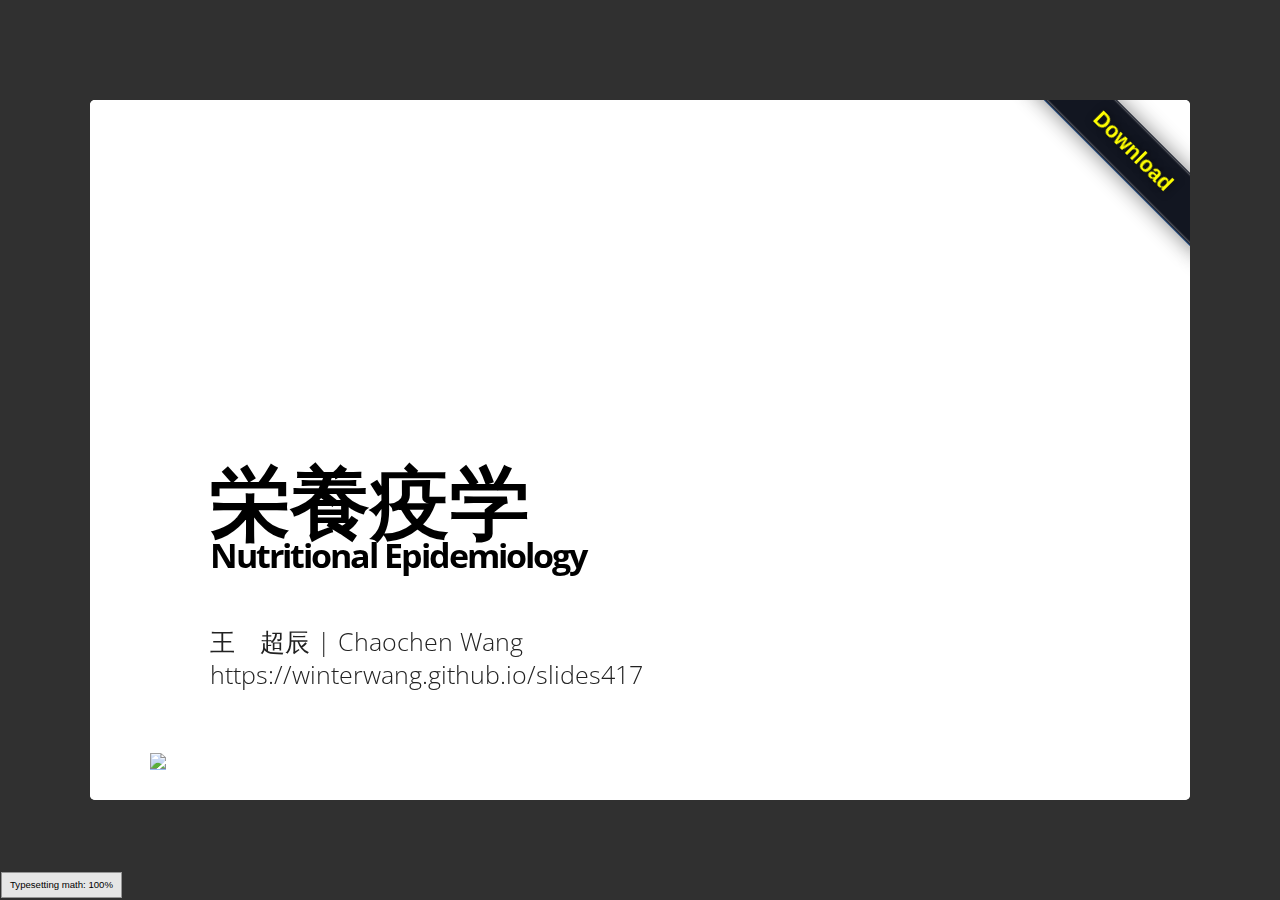
==== index.html @ df680130 "publishing deck" ====
<!DOCTYPE html>
<html>
<head>
  <title>栄養疫学</title>
  <meta charset="utf-8">
  <meta name="description" content="栄養疫学">
  <meta name="author" content="王　超辰 | Chaochen Wang">
  <meta name="generator" content="slidify" />
  <meta name="apple-mobile-web-app-capable" content="yes">
  <meta http-equiv="X-UA-Compatible" content="chrome=1">
  <link rel="stylesheet" href="libraries/frameworks/io2012/css/default.css" media="all" >
  <link rel="stylesheet" href="libraries/frameworks/io2012/css/phone.css" 
    media="only screen and (max-device-width: 480px)" >
  <link rel="stylesheet" href="libraries/frameworks/io2012/css/slidify.css" >
  <link rel="stylesheet" href="libraries/highlighters/highlight.js/css/solarized_light.css" />
  <base target="_blank"> <!-- This amazingness opens all links in a new tab. -->  <link rel=stylesheet href="libraries/widgets/quiz/css/demo.css"></link>
<link rel=stylesheet href="libraries/widgets/bootstrap/css/bootstrap.css"></link>
<link rel=stylesheet href="libraries/widgets/interactive/css/aceeditor.css"></link>
<link rel=stylesheet href="./assets/css/ribbons.css"></link>
<link rel=stylesheet href="./assets/css/style.css"></link>

  
  <!-- Grab CDN jQuery, fall back to local if offline -->
  <script src="http://ajax.aspnetcdn.com/ajax/jQuery/jquery-1.7.min.js"></script>
  <script>window.jQuery || document.write('<script src="libraries/widgets/quiz/js/jquery.js"><\/script>')</script> 
  <script data-main="libraries/frameworks/io2012/js/slides" 
    src="libraries/frameworks/io2012/js/require-1.0.8.min.js">
  </script>
  
  

</head>
<body style="opacity: 0">
  <slides class="layout-widescreen">
    
    <!-- LOGO SLIDE -->
        <slide class="title-slide segue nobackground">
  <hgroup class="auto-fadein">
    <h1>栄養疫学</h1>
    <h2>Nutritional Epidemiology</h2>
    <p>王　超辰 | Chaochen Wang<br/>https://winterwang.github.io/slides417</p>
  </hgroup>
    <a href="https://github.com/winterwang/slides417/zipball/gh-pages" class="example">
     Download
    </a>
  <article></article>  
  <footer class = 'license'>
    <a href='http://creativecommons.org/licenses/by-nc-sa/3.0/'>
    <img width = '80px' src = 'http://mirrors.creativecommons.org/presskit/buttons/88x31/png/by-nc-sa.png'>
    </a>
  </footer>
</slide>
    

    <!-- SLIDES -->
    <slide class="" id="slide-1" style="background:;">
  <hgroup>
    <h2>7割の医師が栄養学の重要性を実感</h2>
  </hgroup>
  <article data-timings="">
    <h3>- <a href="http://news.mynavi.jp/news/2012/05/22/069/">医学部の栄養学講義についての調査</a></h3>

<div class="centered">
<IMG SRC="img/lecture.jpg" style = "width:810px;height:350px">
</div>

<ul>
<li>「生活習慣病の増加に伴い，必要性が高まっている」</li>
<li>「食事療法を指導する上では必須」</li>
<li>「患者さんから食事関係の質問が多い」というものがあった．</li>
</ul>

  </article>
  <!-- Presenter Notes -->
</slide>

<slide class="" id="slide-2" style="background:;">
  <hgroup>
    <h2>栄養学を知る</h2>
  </hgroup>
  <article data-timings="">
    <blockquote>
<p>食は生命なり
<br>「食事を通して栄養学を日々の暮らしに根付かせることが，人々の健康な生活につながる」</p>
</blockquote>

<div style='float:left;width:48%;' class='centered'>
  <h3>病気と食事・栄養素</h3>

<ul>
<li>欠乏症</li>
<li>生活習慣病
<br><br><br>
<IMG SRC="gif/eating1.gif" style = "width:300px;height:200px"></li>
</ul>

</div>
<div style='float:right;width:48%;'>
  <h3>食事調査と栄養疫学入門</h3>

<ul>
<li>国民健康・栄養調査</li>
<li>日本人の食事摂取基準
<br><br><br>
<IMG SRC="gif/eating2.gif" style = "width:300px;height:200px"></li>
</ul>

</div>
  </article>
  <!-- Presenter Notes -->
</slide>

<slide class="" id="slide-3" style="background:;">
  <hgroup>
    <h2>栄養素欠乏症</h2>
  </hgroup>
  <article data-timings="">
    
<div class="quiz quiz-single well ">
  <p><strong>国試105G8</strong> 栄養素とその欠乏によって起こる病態との組み合わせで正しいのはどれか．</p>

<ol>
<li>マグネシウム --- 味覚障害</li>
<li>ビタミンA --- ペラグラ</li>
<li><em>ビタミンC --- 出血傾向</em></li>
<li>カルシウム --- 貧血</li>
<li>亜鉛 --- 夜盲</li>
</ol>

  <button class="quiz-submit btn btn-primary">Submit</button>
  <button class="quiz-toggle-hint btn btn-info">Show Hint</button>
  <button class="quiz-show-answer btn btn-success">Show Answer</button>
  <button class="quiz-clear btn btn-danger">Clear</button>
  
  <div class="quiz-explanation">
  <ol>
<li>味覚障害は亜鉛欠乏によって起こる．</li>
<li>ペラグラはナイアシン欠乏によって起こる．</li>
<li>ビタミン C はコラーゲンと血管壁の結合組織を作るのに関与する．したがって，その欠乏により壊血病，すなわち血管壁の脆弱化が見られやすくなる．</li>
<li>貧血は，鉄（小球性低色素性貧血）や ビタミンB$_{12}$欠乏症（巨赤芽球性貧血）によって起こる．</li>
<li>夜盲症はビタミン A 欠乏によって起こる．</li>
</ol>

</div>
</div>
  </article>
  <!-- Presenter Notes -->
</slide>

<slide class="" id="custbg1" style="background:;">
  <article data-timings="">
    <style>
#custbg1 {
  background-image:url(img/hungry.png);
  background-repeat: no-repeat;
  background-position: center center;
  background-size: cover;
}
</style>

<div class="centered">
<font color="white">飢餓による栄養失調症</font>
</div>

  </article>
  <!-- Presenter Notes -->
</slide>

<slide class="" id="custbg2" style="background:;">
  <article data-timings="">
    <style>
#custbg2 {
  background-image:url(img/anemia.jpg);
  background-repeat: no-repeat;
  background-position: center center;
  background-size: cover;
}
</style>

  </article>
  <!-- Presenter Notes -->
</slide>

<slide class="" id="slide-6" style="background:;">
  <hgroup>
    <h2>くる病</h2>
  </hgroup>
  <article data-timings="">
    <div class="centered">
<IMG SRC="img/rickets.jpg">
</div>

  </article>
  <!-- Presenter Notes -->
</slide>

<slide class="" id="slide-7" style="background:;">
  <hgroup>
    <h2><a href="https://ja.wikipedia.org/wiki/%E3%82%B8%E3%82%A7%E3%83%BC%E3%83%A0%E3%82%BA%E3%83%BB%E3%83%AA%E3%83%B3%E3%83%89">ジェイムズ・リンド(James Lind, 1716-1794)</a></h2>
  </hgroup>
  <article data-timings="">
    
<div style='float:left;width:48%;' class='centered'>
  <p><img src="https://upload.wikimedia.org/wikipedia/commons/d/d4/James_Lind_by_Chalmers.jpg" alt=""></p>

</div>
<div style='float:right;width:48%;'>
  <p><br><br></p>

<ul class = "build incremental">
<li><strong>世界初の症例対象研究</strong>
<br><br></li>
<li><img src="gif/ship.gif" alt=""></li>
</ul>

</div>
  </article>
  <!-- Presenter Notes -->
</slide>

<slide class="" id="slide-8" style="background:;">
  <article data-timings="">
    <p><br></p>

<blockquote>
<p>歯肉は 歯根のあたりまで腐り，頬は硬く腫れ上がって，ぐらつく歯は今にも抜けそうになる．...... 息は臭く，足には力が入らず，体のいたるところが疼き，青や赤のあざができる．</p>
</blockquote>

<div style='float:left;width:48%;' class='centered'>
  <p><br>
<img src="img/kaiketsu.jpg" alt=""></p>

</div>
<div style='float:right;width:48%;'>
  <p><br><br><br>
<img src="img/kaiketsu1.jpg" alt=""></p>

</div>
  </article>
  <!-- Presenter Notes -->
</slide>

<slide class="" id="slide-9" style="background:;">
  <hgroup>
    <h2>リンドの実験</h2>
  </hgroup>
  <article data-timings="">
    <p><br></p>

<div class="centered">
<IMG SRC="img/lindexp.png" style = "width:800px;height:450px">
</div>

  </article>
  <!-- Presenter Notes -->
</slide>

<slide class="" id="custbg4" style="background:;">
  <article data-timings="">
    <style>
#custbg4 {
  background-image:url(img/jameslind.jpg);
  background-repeat: no-repeat;
  background-position: center center;
  background-size: cover;
}
</style>

<p><br><br><br><br><br><br><br><br>
<br><br>
<strong>
<font size="6" color="white">環境と食事という変数を変えてみただけ<br>人数はわずかだが，結果は明白<br>リンドは，ビタミン C の存在すら知らなかった<br>医療においては，治療の有効性を示すことが最優先</font>
</strong></p>

  </article>
  <!-- Presenter Notes -->
</slide>

<slide class="" id="slide-11" style="background:;">
  <hgroup>
    <h2>イギリス水兵のあだ名：<a href="http://eigo-kobako.blog.so-net.ne.jp/2013-05-27">limey</a><br>ライム果汁を飲んでいたから</h2>
  </hgroup>
  <article data-timings="">
    
<div style='float:left;width:48%;' class='centered'>
  <h3>当時の医師が提案した治療法</h3>

<ul>
<li>瀉血</li>
<li>水銀剤</li>
<li>塩水</li>
<li>酢</li>
<li>硫酸</li>
<li>塩酸</li>
<li>モーゼル・ワイン　</li>
<li>重労働　　などなど</li>
</ul>

</div>
<div style='float:right;width:48%;'>
  <p><br><br><br>
<img src="gif/lemon.gif" alt=""></p>

</div>
  </article>
  <!-- Presenter Notes -->
</slide>

<slide class="" id="slide-12" style="background:;">
  <hgroup>
    <h2>高木兼寛(1849-1920)の貢献</h2>
  </hgroup>
  <article data-timings="">
    
<div style='float:left;width:48%;' class='centered'>
  <p><br>
<img src="img/takaki.png" alt=""></p>

</div>
<div style='float:right;width:48%;'>
  <h3><a href="http://kumadai-publich.com/topics/post_10.html">高木兼寛の「勘」</a></h3>

<ul>
<li>19世紀は「菌」の世紀だが，「白米」に注目</li>
<li>貧困層に少なく，富裕層に多い</li>
<li>刑務所の服役囚では極めで少ない</li>
<li>「食べ物の中にの窒素と炭素のアンバランス」ではないか</li>
<li>大麦，大豆，牛肉を多くする食事を海軍に推奨した</li>
</ul>

<p><img src="gif/sherlock.gif" alt=""></p>

</div>
  </article>
  <!-- Presenter Notes -->
</slide>

<slide class="" id="slide-13" style="background:;">
  <article data-timings="">
    <p><br></p>

<blockquote>
<p>食欲不振があり，他に全身がだるく，とくに下半身に倦怠感が生まれる．足のしびれやむくみ，動悸，息切れ，感覚が麻痺するなどの症状があらわれます．さらに進行すると手足に力が入らず寝たきりとなり，そのまま放置すると心不全を起こして死に至ることもある．
膝の下を叩いても足が跳ね上がらない．</p>
</blockquote>

<p><br></p>

<div class="centered">
<IMG SRC="img/jiaoqib1.jpg" style = "width:170px;height:230px"><IMG SRC="img/jiaoqijiancha.jpg" style = "width:300px;height:270px"><IMG SRC="img/jiaoqib2.jpg" style = "width:300px;height:270px">
</div>

  </article>
  <!-- Presenter Notes -->
</slide>

<slide class="" id="custbg3" style="background:;">
  <article data-timings="">
    <style>
#custbg3 {
  background-image:url(img/takaki_image.gif);
  background-repeat: no-repeat;
  background-position: center center;
  background-size: cover;
}
</style>

  </article>
  <!-- Presenter Notes -->
</slide>

<slide class="" id="slide-15" style="background:;">
  <article data-timings="">
    <p>高木兼寛は脚気を撲滅したが，真の原因 ビタミンB$_1$の存在すら知らなかった．
  <br>
<div class="centered">
<IMG SRC="img/takakilancet.png" style = "width:810px;height:350px">
</div>  <br></p>

<blockquote>
<p>南極大陸に世界の著名な栄養学者の名前を冠した7つの岬がある．一つは，高木岬である．
高木の業績を世界は認めている．</p>
</blockquote>

  </article>
  <!-- Presenter Notes -->
</slide>

<slide class="" id="slide-16" style="background:;">
  <hgroup>
    <h2>生活習慣病</h2>
  </hgroup>
  <article data-timings="">
    
<div class='row-fluid'>
  <div class='span6'>
    <div class="centered">
<IMG SRC="gif/evolutionofman.gif" style = "width:400px;height:400px">
</div>

  </div>
  <div class='span6'>
    <div class="quiz quiz-single well new">
      <p><strong>国試100G63:</strong> 三大栄養素の過剰摂取が関係するのはどれか．</p>

<ol>
<li><em>脂質異常症</em></li>
<li>Ⅰ型糖尿病</li>
<li>巨赤芽球性貧血</li>
<li>高カルシウム血症</li>
<li>甲状腺機能亢進症</li>
</ol>

      <button class="quiz-submit btn btn-primary">Submit</button>
      <button class="quiz-toggle-hint btn btn-info">Show Hint</button>
      <button class="quiz-show-answer btn btn-success">Show Answer</button>
      <button class="quiz-clear btn btn-danger">Clear</button>
      
      <div class="quiz-hint">
  <p>三大栄養素は，蛋白質，脂質，炭水化物（糖）であり，主栄養素(macronutrient)とも呼ばれる．</p>

</div>
<div class="quiz-explanation">
  <ol>
<li>◯ 特に飽和脂肪酸，コレステロールの過剰摂取は脂質異常症の原因と言われる．</li>
<li>✗ Ⅱ型糖尿病は，エネルギーや脂質の過剰摂取などがあるが，Ⅰ型糖尿病は自己免疫性と考えられている．</li>
<li>✗ 主な原因はビタミンB$_{12}$や葉酸の欠乏である．</li>
<li>✗ 副甲状腺機能亢進症，悪性腫瘍に伴うもの，サルコイドーシスなどの他に，栄養関連ではビタミンD過剰症が原因となる．</li>
<li>✗ ヨード欠乏は甲状腺機能低下の原因となる．また，ヨードが欠乏している地域において，急にヨードが行き渡るようになると甲状腺機能亢進症が多発することが知られている．</li>
</ol>

</div>
    </div>
  </div>
</div>
  </article>
  <!-- Presenter Notes -->
</slide>

<slide class="" id="slide-17" style="background:;">
  <article data-timings="">
    <div class="centered">
<IMG SRC="img/framinham.png" style = "width:700px;height:700px">
</div>

  </article>
  <!-- Presenter Notes -->
</slide>

<slide class="" id="slide-18" style="background:;">
  <hgroup>
    <h3>40歳男子を18年間経過観察しての心臓病のリスク</h3>
  </hgroup>
  <article data-timings="">
    <div class="centered">
<IMG SRC="img/framinham1.png" style = "width:800px;height:580px">
</div>

  </article>
  <!-- Presenter Notes -->
</slide>

<slide class="" id="slide-19" style="background:;">
  <hgroup>
    <h2>An apple a day keeps the doctor away.</h2>
  </hgroup>
  <article data-timings="">
    
<div style='float:left;width:48%;' class='centered'>
  <p><br></p>

<ul class = "build incremental">
<li><img src="gif/appledoctor1.gif" alt=""></li>
<li>1日1個のリンゴは医者を遠ざける．</li>
</ul>

</div>
<div style='float:right;width:48%;'>
  <p><br></p>

<ul class = "build incremental">
<li><img src="gif/appledoctor2.gif" alt=""></li>
<li>アップル製品を一日中遊んでる人は一生医者になれない．</li>
<li><img src="gif/playingiphoneallday.gif" alt=""></li>
</ul>

</div>
  </article>
  <!-- Presenter Notes -->
</slide>

<slide class="" id="custbg5" style="background:;">
  <article data-timings="">
    <style>
#custbg5 {
  background-image:url(img/appledeath.png);
  background-repeat: no-repeat;
  background-position: center center;
  background-size: cover;
}
</style>

  </article>
  <!-- Presenter Notes -->
</slide>

<slide class="" id="slide-21" style="background:;">
  <hgroup>
    <h3>果物摂取量と循環器疾患死亡・総死亡</h3>
  </hgroup>
  <article data-timings="">
    <p><font size="1" color="grey">Aune, D. et al. Int J Epidemiol (2017).</font></p>

<div style='float:left;width:48%;' class='centered'>
  <p><img src="img/fruitsCVD.png" alt=""></p>

</div>
<div style='float:right;width:48%;'>
  <p><img src="img/fruitsallcause.png" alt=""></p>

</div>
  </article>
  <!-- Presenter Notes -->
</slide>

<slide class="" id="slide-22" style="background:;">
  <hgroup>
    <h3><a href="https://www.google.co.jp/url?sa=t&amp;rct=j&amp;q=&amp;esrc=s&amp;source=web&amp;cd=3&amp;ved=0ahUKEwjai5T175vTAhUCwrwKHRWhA30QFggsMAI&amp;url=http%3A%2F%2Fwww.wcrf.org%2Fsites%2Fdefault%2Ffiles%2FSER-SUMMARY-%2528Japanese%2529.pdf&amp;usg=AFQjCNFpuC6MMlivkMjAIkEdANjcDnw6CA&amp;sig2=ZUKE3DcUhOCOBp5CDElmug&amp;bvm=bv.152180690,d.dGc&amp;cad=rja">主要部位のがんと食物・栄養素との関連</a></h3>
  </hgroup>
  <article data-timings="">
    <table><thead>
<tr>
<th>関連の強さ</th>
<th>リスクを下げるもの</th>
<th>リスクを上げるもの</th>
</tr>
</thead><tbody>
<tr>
<td>確実<br>(convincing)</td>
<td>身体活動（結腸）</td>
<td>過体重と肥満（食道，結腸，直腸，乳房（閉経後），子宮，腎臓）;飲酒（口腔，咽頭，喉頭，食道，肝臓，乳房）;アフラトキシン（肝臓）;中国式塩蔵魚（鼻咽頭）</td>
</tr>
<tr>
<td>可能性大<br>(Probable)</td>
<td>野菜・果物（口腔，食道，胃，結腸，直腸）;身体活動（乳房）</td>
<td>貯蔵肉（結腸，直腸）;塩蔵品および食塩（胃）;熱い 飲食物（口腔， 咽頭，食道）</td>
</tr>
<tr>
<td>可能性あり/データ不十分<br>(Possible/Insufficient)</td>
<td>食物繊維 大豆 魚 \(\omega\)-3 系脂肪酸，カロテノイド，ビタミンB2，B6，葉酸，B12，C，D，Eカルシウム，亜鉛，セレン，非栄養性植物機能成分（例：アリウム化合物，フラボノイド，イソフラボン，リグナン）</td>
<td>動物性脂肪，ヘテロサイクリックアミン，多環芳香族炭化水素，ニトロソ化合物</td>
</tr>
</tbody></table>

  </article>
  <!-- Presenter Notes -->
</slide>

<slide class="" id="slide-23" style="background:;">
  <hgroup>
    <h2>食事調査(dietary assessment)</h2>
  </hgroup>
  <article data-timings="">
    
<div style='float:left;width:48%;' class='centered'>
  <ul class = "build incremental">
<li>食べているものは日々変わっている．その内容や量は毎日少しずつ違っている．</li>
<li>季節によって食べ物も変わる．</li>
</ul>

<p><br><br>
<img src="img/fatvariation.png" alt=""></p>

</div>
<div style='float:right;width:48%;'>
  <p><div class="centered">
<IMG SRC="img/dailyvariation.png" style = "width:320px;height:560px">
</div></p>

</div>
  </article>
  <!-- Presenter Notes -->
</slide>

<slide class="" id="slide-24" style="background:;">
  <hgroup>
    <h2>食事調査の種類：</h2>
  </hgroup>
  <article data-timings="">
    <p><br><br></p>

<table><thead>
<tr>
<th align="left">調査法</th>
<th align="left">　メリット</th>
<th align="left">デメリット</th>
</tr>
</thead><tbody>
<tr>
<td align="left">陰膳法<br>(duplicate method)</td>
<td align="left">・記憶に依存しない　<br> ・食品成分表の精度に依存しない</td>
<td align="left">・負担が大きい <br>・食事が通常と異なる<br>・手間と費用がかかる</td>
</tr>
<tr>
<td align="left"></td>
<td align="left"></td>
<td align="left"></td>
</tr>
<tr>
<td align="left">食事記録法<br>(diet record)</td>
<td align="left">・記憶に依存しない</td>
<td align="left">・負担が大きい<br>・食事が通常と異なる</td>
</tr>
<tr>
<td align="left"></td>
<td align="left"></td>
<td align="left"></td>
</tr>
<tr>
<td align="left">24時間食事思い出し法<br>(diet recall)</td>
<td align="left">・負担が小さい</td>
<td align="left">・記憶に依存する</td>
</tr>
<tr>
<td align="left"></td>
<td align="left"></td>
<td align="left"></td>
</tr>
<tr>
<td align="left">食物摂取頻度調査法<br>(food frequency method)</td>
<td align="left">・簡単<br>・時間と労力が少ない</td>
<td align="left">・結果は限られる</td>
</tr>
</tbody></table>

  </article>
  <!-- Presenter Notes -->
</slide>

<slide class="" id="slide-25" style="background:;">
  <hgroup>
    <h2>国民健康・栄養調査</h2>
  </hgroup>
  <article data-timings="">
    
<div style='float:left;width:48%;' class='centered'>
  <ul class = "build incremental">
<li><strong>健康増進法</strong>に基づき（平成15年から, 2003年）．</li>
<li>目的：国民の<strong>身体状況，栄養素摂取量，生活習慣</strong>を明らかにする．</li>
<li><strong>毎年</strong>，全国から約5千世帯とその世帯員約1万5千人を対象に実施されている．</li>
</ul>

<p><br></p>

<ul class = "build incremental">
<li><div class="centered">
<IMG SRC="gif/writing.gif" style = "width:250px;height:150px">
</div></li>
</ul>

</div>
<div style='float:right;width:48%;'>
  <ul class = "build incremental">
<li>身体状況調査票:  身長や体重（満１歳以上）; 腹囲（満６歳以上）; 血圧（満15歳以上）; 血液検査（満20歳以上）; １日の運動量（満15歳以上）※歩行数; 問診</li>
<li>栄養摂取状況調査票（満１歳以上）

<ul>
<li>世帯の食事摂取量を<strong>秤量法</strong>を用いて調査し</li>
<li><strong>案分比例「あんぶんひりつ」法</strong>にて個人あたりの摂取量を算出します．</li>
</ul></li>
</ul>

</div>
  </article>
  <!-- Presenter Notes -->
</slide>

<slide class="" id="custbg6" style="background:;">
  <article data-timings="">
    <style>
#custbg6 {
  background-image:url(img/FFQ1.png);
  background-repeat: no-repeat;
  background-position: center center;
  background-size: cover;
}
</style>

  </article>
  <!-- Presenter Notes -->
</slide>

<slide class="" id="custbg7" style="background:;">
  <article data-timings="">
    <style>
#custbg7 {
  background-image:url(img/FFQ2.png);
  background-repeat: no-repeat;
  background-position: center center;
  background-size: cover;
}
</style>

  </article>
  <!-- Presenter Notes -->
</slide>

<slide class="" id="slide-28" style="background:;">
  <hgroup>
    <h2>食物摂取頻度調査票(例)</h2>
  </hgroup>
  <article data-timings="">
    
<div style='float:left;width:48%;' class='centered'>
  <p><br><br>
<img src="img/ffq.png" alt=""></p>

</div>
<div style='float:right;width:48%;'>
  <p><img src="img/ffqmark.gif" alt=""></p>

</div>
  </article>
  <!-- Presenter Notes -->
</slide>

<slide class="" id="slide-29" style="background:;">
  <hgroup>
    <h2><a href="http://www.mhlw.go.jp/stf/houdou/0000142359.html">平成27年調査の結果の概要</a></h2>
  </hgroup>
  <article data-timings="">
    <ul>
<li>若い世代ほど栄養バランスに課題

<ul>
<li>主食・主菜・副菜を組み合わせた食事は，若い世代ほど食べられていない傾向にあり，外食や中食の利用割合が高い．（５頁，７頁）</li>
<li>20～30歳代の女性では，たんぱく質，カルシウム，食物繊維及びカリウムなどの摂取量が，60歳以上に比べて少ない傾向．（39頁，41-43頁）</li>
</ul></li>
<li>受動喫煙の機会は「飲食店」が最も高く４割超

<ul>
<li>受動喫煙の機会を有する者の割合について場所別にみると，「飲食店」では41.4％と最も高く，次いで「遊技場」では33.4％，「職場」では30.9％．（15頁）</li>
</ul></li>
<li>1日の平均睡眠時間が６時間未満の割合が増加

<ul>
<li>1日の平均睡眠時間が６時間未満の割合は，ここ数年で増加傾向にあり，睡眠の妨げになっていることは，男性では「仕事」，女性では「育児」「家事」（27頁，13頁）</li>
</ul></li>
</ul>

  </article>
  <!-- Presenter Notes -->
</slide>

<slide class="" id="slide-30" style="background:;">
  <article data-timings="">
    <p><br></p>

<div class="centered">
<IMG SRC="img/balance.png" style = "width:880px;height:500px">
</div>

  </article>
  <!-- Presenter Notes -->
</slide>

<slide class="" id="slide-31" style="background:;">
  <article data-timings="">
    <p><br></p>

<div class="centered">
<IMG SRC="img/gaisyoku.png" style = "width:880px;height:500px">
</div>

  </article>
  <!-- Presenter Notes -->
</slide>

<slide class="" id="slide-32" style="background:;">
  <article data-timings="">
    <div class="centered">
<IMG SRC="img/calcium.png" style = "width:700px;height:630px">
</div>

  </article>
  <!-- Presenter Notes -->
</slide>

<slide class="" id="slide-33" style="background:;">
  <article data-timings="">
    <div class="centered">
<IMG SRC="img/fiber.png" style = "width:700px;height:630px">
</div>

  </article>
  <!-- Presenter Notes -->
</slide>

<slide class="" id="slide-34" style="background:;">
  <article data-timings="">
    <div class="centered">
<IMG SRC="img/K.png" style = "width:700px;height:630px">
</div>

  </article>
  <!-- Presenter Notes -->
</slide>

<slide class="" id="slide-35" style="background:;">
  <article data-timings="">
    <p><br></p>

<div class="centered">
<IMG SRC="img/passivesm.png" style = "width:880px;height:500px">
</div>

  </article>
  <!-- Presenter Notes -->
</slide>

<slide class="" id="slide-36" style="background:;">
  <article data-timings="">
    <p><br></p>

<div class="centered">
<IMG SRC="img/slp.png" style = "width:880px;height:500px">
</div>

  </article>
  <!-- Presenter Notes -->
</slide>

<slide class="" id="slide-37" style="background:;">
  <article data-timings="">
    
<div class="quiz quiz-single well ">
  <p><strong>国試108E7:</strong> 食事バランスガイドのイラストを次に示す．説明として，<strong>適切</strong>なのはどれか？</p>

<div class="centered">
<IMG SRC="img/syokujibalance.jpg" style = "width:600px;height:300px">
</div>

<ol>
<li>「糖尿病患者の献立がわかります」</li>
<li>「食材を無駄にしないために使います」</li>
<li>「検査のための食事の選択に利用します」</li>
<li>「日常の活動に見合った運動がわかります」</li>
<li><em>「何をどれだけ食べたらよいか示しています」</em></li>
</ol>

  <button class="quiz-submit btn btn-primary">Submit</button>
  <button class="quiz-toggle-hint btn btn-info">Show Hint</button>
  <button class="quiz-show-answer btn btn-success">Show Answer</button>
  <button class="quiz-clear btn btn-danger">Clear</button>
  
  <div class="quiz-explanation">
  <ol>
<li>✗特定の疾患の患者に対する指導を目的としたものではない，糖尿病では，エネルギー管理が重要であることから，<a href="https://www.amazon.co.jp/%E7%B3%96%E5%B0%BF%E7%97%85%E9%A3%9F%E4%BA%8B%E7%99%82%E6%B3%95%E3%81%AE%E3%81%9F%E3%82%81%E3%81%AE%9%A3%9F%E5%93%81%E4%BA%A4%E6%8F%9B%E8%A1%A8-%E7%AC%AC7%E7%89%88-%E6%97%A5%E6%9C%AC%E7%B3%96%E5%B0%BF%E7%97%85%E5%AD%A6%E4%BC%9A/d/4830660465">「糖尿病食事療法のための食品交換」</a>などが用いられる．</li>
<li>✗食を環境問題という観点から考え，食品ロスを削減することも重要な課題であるが，食事バランスガイドは直接そのことを目的とはしていない．</li>
<li>✗医療現場いおける検査のための特別な食事を示したものではない．</li>
<li>✗コマの上の走る人は，身体活動によるエネルギー消費を概念的に示したものであるが，具体的にな身体活動や運動量を示したものではない.</li>
<li>◯5つの料理区分について，一日に摂る食事量の目安をイラストで示してる．「食事のバランスガイド」は，<strong>「何を」「どれだけ」食べたらよいかの目安</strong>を，料理のイラストとして示している．患者や検査といった特殊なケースを想定したものではなく，一般的な指導や教育のためのツールである．なお，体活動（運動を含む）については，<a href="http://www.mhlw.go.jp/stf/houdou/2r9852000002xple.html">「健康づくりのための身体活動指針(アクティブガイド」</a>で示されている．</li>
</ol>

</div>
</div>
  </article>
  <!-- Presenter Notes -->
</slide>

<slide class="" id="slide-38" style="background:;">
  <hgroup>
    <h2>総エネルギー摂取量(kcal/d) 1995-2015</h2>
  </hgroup>
  <article data-timings="">
    <div align="center">
<!DOCTYPE html PUBLIC "-//W3C//DTD XHTML 1.0 Strict//EN"
  "http://www.w3.org/TR/xhtml1/DTD/xhtml1-strict.dtd">
<html xmlns="http://www.w3.org/1999/xhtml">
<head>
<title>MotionChartID39c74feeb033</title>
<meta http-equiv="content-type" content="text/html;charset=utf-8" />
<style type="text/css">
body {
  color: #444444;
  font-family: Arial,Helvetica,sans-serif;
  font-size: 75%;
  }
  a {
  color: #4D87C7;
  text-decoration: none;
}
</style>
</head>
<body>
 <!-- MotionChart generated in R 3.3.3 by googleVis 0.6.2 package -->
<!-- Mon Apr 17 08:14:18 2017 -->


<!-- jsHeader -->
<script type="text/javascript">
 
// jsData 
function gvisDataMotionChartID39c74feeb033 () {
var data = new google.visualization.DataTable();
var datajson =
[
 [
"ALL",
1995,
2042
],
[
"Males",
1995,
2270
],
[
"Females",
1995,
1835
],
[
"ALL",
1996,
2002
],
[
"Males",
1996,
2203
],
[
"Females",
1996,
1821
],
[
"ALL",
1997,
2007
],
[
"Males",
1997,
2221
],
[
"Females",
1997,
1817
],
[
"ALL",
1998,
1979
],
[
"Males",
1998,
2185
],
[
"Females",
1998,
1791
],
[
"ALL",
1999,
1967
],
[
"Males",
1999,
2175
],
[
"Females",
1999,
1782
],
[
"ALL",
2000,
1948
],
[
"Males",
2000,
2152
],
[
"Females",
2000,
1764
],
[
"ALL",
2001,
1954
],
[
"Males",
2001,
2163
],
[
"Females",
2001,
1769
],
[
"ALL",
2002,
1930
],
[
"Males",
2002,
2141
],
[
"Females",
2002,
1745
],
[
"ALL",
2003,
1920
],
[
"Males",
2003,
2138
],
[
"Females",
2003,
1724
],
[
"ALL",
2004,
1902
],
[
"Males",
2004,
2105
],
[
"Females",
2004,
1721
],
[
"ALL",
2005,
1904
],
[
"Males",
2005,
2110
],
[
"Females",
2005,
1722
],
[
"ALL",
2006,
1891
],
[
"Males",
2006,
2095
],
[
"Females",
2006,
1709
],
[
"ALL",
2007,
1898
],
[
"Males",
2007,
2114
],
[
"Females",
2007,
1708
],
[
"ALL",
2008,
1867
],
[
"Males",
2008,
2077
],
[
"Females",
2008,
1682
],
[
"ALL",
2009,
1861
],
[
"Males",
2009,
2073
],
[
"Females",
2009,
1677
],
[
"ALL",
2010,
1849
],
[
"Males",
2010,
2058
],
[
"Females",
2010,
1663
],
[
"ALL",
2011,
1840
],
[
"Males",
2011,
2047
],
[
"Females",
2011,
1660
],
[
"ALL",
2012,
1874
],
[
"Males",
2012,
2089
],
[
"Females",
2012,
1683
],
[
"ALL",
2013,
1873
],
[
"Males",
2013,
2095
],
[
"Females",
2013,
1674
],
[
"ALL",
2014,
1863
],
[
"Males",
2014,
2094
],
[
"Females",
2014,
1658
],
[
"ALL",
2015,
1889
],
[
"Males",
2015,
2110
],
[
"Females",
2015,
1694
] 
];
data.addColumn('string','X1');
data.addColumn('number','Year');
data.addColumn('number','Energy');
data.addRows(datajson);
return(data);
}
 
// jsDrawChart
function drawChartMotionChartID39c74feeb033() {
var data = gvisDataMotionChartID39c74feeb033();
var options = {};
options["width"] = 600;
options["height"] = 500;
options["state"] = "";

    var chart = new google.visualization.MotionChart(
    document.getElementById('MotionChartID39c74feeb033')
    );
    chart.draw(data,options);
    

}
  
 
// jsDisplayChart
(function() {
var pkgs = window.__gvisPackages = window.__gvisPackages || [];
var callbacks = window.__gvisCallbacks = window.__gvisCallbacks || [];
var chartid = "motionchart";
  
// Manually see if chartid is in pkgs (not all browsers support Array.indexOf)
var i, newPackage = true;
for (i = 0; newPackage && i < pkgs.length; i++) {
if (pkgs[i] === chartid)
newPackage = false;
}
if (newPackage)
  pkgs.push(chartid);
  
// Add the drawChart function to the global list of callbacks
callbacks.push(drawChartMotionChartID39c74feeb033);
})();
function displayChartMotionChartID39c74feeb033() {
  var pkgs = window.__gvisPackages = window.__gvisPackages || [];
  var callbacks = window.__gvisCallbacks = window.__gvisCallbacks || [];
  window.clearTimeout(window.__gvisLoad);
  // The timeout is set to 100 because otherwise the container div we are
  // targeting might not be part of the document yet
  window.__gvisLoad = setTimeout(function() {
  var pkgCount = pkgs.length;
  google.load("visualization", "1", { packages:pkgs, callback: function() {
  if (pkgCount != pkgs.length) {
  // Race condition where another setTimeout call snuck in after us; if
  // that call added a package, we must not shift its callback
  return;
}
while (callbacks.length > 0)
callbacks.shift()();
} });
}, 100);
}
 
// jsFooter
</script>
 
<!-- jsChart -->  
<script type="text/javascript" src="https://www.google.com/jsapi?callback=displayChartMotionChartID39c74feeb033"></script>
 
<!-- divChart -->
  
<div id="MotionChartID39c74feeb033" 
  style="width: 600; height: 500;">
</div>

<p><div><span>Data: EI &#8226; Chart ID: <a href="Chart_MotionChartID39c74feeb033.html">MotionChartID39c74feeb033</a> &#8226; <a href="https://github.com/mages/googleVis">googleVis-0.6.2</a></span><br /> </p>

<!-- htmlFooter -->

<p><span> 
  R version 3.3.3 (2017-03-06) 
  &#8226; <a href="https://developers.google.com/terms/">Google Terms of Use</a> &#8226; <a href="https://google-developers.appspot.com/chart/interactive/docs/gallery/motionchart">Documentation and Data Policy</a>
</span></div>
</body>
</html>
</div></p>

  </article>
  <!-- Presenter Notes -->
</slide>

<slide class="" id="slide-39" style="background:;">
  <hgroup>
    <h2>蛋白質摂取量(g/d) 1995-2015</h2>
  </hgroup>
  <article data-timings="">
    <div align="center">
<!DOCTYPE html PUBLIC "-//W3C//DTD XHTML 1.0 Strict//EN"
  "http://www.w3.org/TR/xhtml1/DTD/xhtml1-strict.dtd">
<html xmlns="http://www.w3.org/1999/xhtml">
<head>
<title>MotionChartID39c72120b269</title>
<meta http-equiv="content-type" content="text/html;charset=utf-8" />
<style type="text/css">
body {
  color: #444444;
  font-family: Arial,Helvetica,sans-serif;
  font-size: 75%;
  }
  a {
  color: #4D87C7;
  text-decoration: none;
}
</style>
</head>
<body>
 <!-- MotionChart generated in R 3.3.3 by googleVis 0.6.2 package -->
<!-- Mon Apr 17 08:14:18 2017 -->


<!-- jsHeader -->
<script type="text/javascript">
 
// jsData 
function gvisDataMotionChartID39c72120b269 () {
var data = new google.visualization.DataTable();
var datajson =
[
 [
"ALL",
1995,
81.5
],
[
"Males",
1995,
89.5
],
[
"Females",
1995,
74.3
],
[
"ALL",
1996,
80.1
],
[
"Males",
1996,
87.5
],
[
"Females",
1996,
73.3
],
[
"ALL",
1997,
80.5
],
[
"Males",
1997,
87.9
],
[
"Females",
1997,
73.9
],
[
"ALL",
1998,
79.2
],
[
"Males",
1998,
86.6
],
[
"Females",
1998,
72.5
],
[
"ALL",
1999,
78.9
],
[
"Males",
1999,
86.3
],
[
"Females",
1999,
72.3
],
[
"ALL",
2000,
77.7
],
[
"Males",
2000,
84.9
],
[
"Females",
2000,
71.1
],
[
"ALL",
2001,
73.4
],
[
"Males",
2001,
79.9
],
[
"Females",
2001,
67.7
],
[
"ALL",
2002,
72.2
],
[
"Males",
2002,
78.6
],
[
"Females",
2002,
66.4
],
[
"ALL",
2003,
71.5
],
[
"Males",
2003,
78
],
[
"Females",
2003,
65.7
],
[
"ALL",
2004,
70.8
],
[
"Males",
2004,
76.6
],
[
"Females",
2004,
65.6
],
[
"ALL",
2005,
71.1
],
[
"Males",
2005,
77.2
],
[
"Females",
2005,
65.7
],
[
"ALL",
2006,
69.8
],
[
"Males",
2006,
75.7
],
[
"Females",
2006,
64.5
],
[
"ALL",
2007,
69.8
],
[
"Males",
2007,
76.2
],
[
"Females",
2007,
64.2
],
[
"ALL",
2008,
68.1
],
[
"Males",
2008,
74.5
],
[
"Females",
2008,
62.5
],
[
"ALL",
2009,
67.8
],
[
"Males",
2009,
73.9
],
[
"Females",
2009,
62.6
],
[
"ALL",
2010,
67.3
],
[
"Males",
2010,
73.3
],
[
"Females",
2010,
62
],
[
"ALL",
2011,
67
],
[
"Males",
2011,
73.2
],
[
"Females",
2011,
61.6
],
[
"ALL",
2012,
68
],
[
"Males",
2012,
74.3
],
[
"Females",
2012,
62.4
],
[
"ALL",
2013,
68.9
],
[
"Males",
2013,
75.5
],
[
"Females",
2013,
63
],
[
"ALL",
2014,
67.7
],
[
"Males",
2014,
74.7
],
[
"Females",
2014,
61.5
],
[
"ALL",
2015,
69.1
],
[
"Males",
2015,
75.4
],
[
"Females",
2015,
63.5
] 
];
data.addColumn('string','X1');
data.addColumn('number','Year');
data.addColumn('number','Protein');
data.addRows(datajson);
return(data);
}
 
// jsDrawChart
function drawChartMotionChartID39c72120b269() {
var data = gvisDataMotionChartID39c72120b269();
var options = {};
options["width"] = 600;
options["height"] = 500;
options["state"] = "";

    var chart = new google.visualization.MotionChart(
    document.getElementById('MotionChartID39c72120b269')
    );
    chart.draw(data,options);
    

}
  
 
// jsDisplayChart
(function() {
var pkgs = window.__gvisPackages = window.__gvisPackages || [];
var callbacks = window.__gvisCallbacks = window.__gvisCallbacks || [];
var chartid = "motionchart";
  
// Manually see if chartid is in pkgs (not all browsers support Array.indexOf)
var i, newPackage = true;
for (i = 0; newPackage && i < pkgs.length; i++) {
if (pkgs[i] === chartid)
newPackage = false;
}
if (newPackage)
  pkgs.push(chartid);
  
// Add the drawChart function to the global list of callbacks
callbacks.push(drawChartMotionChartID39c72120b269);
})();
function displayChartMotionChartID39c72120b269() {
  var pkgs = window.__gvisPackages = window.__gvisPackages || [];
  var callbacks = window.__gvisCallbacks = window.__gvisCallbacks || [];
  window.clearTimeout(window.__gvisLoad);
  // The timeout is set to 100 because otherwise the container div we are
  // targeting might not be part of the document yet
  window.__gvisLoad = setTimeout(function() {
  var pkgCount = pkgs.length;
  google.load("visualization", "1", { packages:pkgs, callback: function() {
  if (pkgCount != pkgs.length) {
  // Race condition where another setTimeout call snuck in after us; if
  // that call added a package, we must not shift its callback
  return;
}
while (callbacks.length > 0)
callbacks.shift()();
} });
}, 100);
}
 
// jsFooter
</script>
 
<!-- jsChart -->  
<script type="text/javascript" src="https://www.google.com/jsapi?callback=displayChartMotionChartID39c72120b269"></script>
 
<!-- divChart -->
  
<div id="MotionChartID39c72120b269" 
  style="width: 600; height: 500;">
</div>

<p><div><span>Data: Pro &#8226; Chart ID: <a href="Chart_MotionChartID39c72120b269.html">MotionChartID39c72120b269</a> &#8226; <a href="https://github.com/mages/googleVis">googleVis-0.6.2</a></span><br /> </p>

<!-- htmlFooter -->

<p><span> 
  R version 3.3.3 (2017-03-06) 
  &#8226; <a href="https://developers.google.com/terms/">Google Terms of Use</a> &#8226; <a href="https://google-developers.appspot.com/chart/interactive/docs/gallery/motionchart">Documentation and Data Policy</a>
</span></div>
</body>
</html>
</div></p>

  </article>
  <!-- Presenter Notes -->
</slide>

<slide class="" id="slide-40" style="background:;">
  <hgroup>
    <h2>脂質摂取量(g/d) 1995-2015</h2>
  </hgroup>
  <article data-timings="">
    <div align="center">
<!DOCTYPE html PUBLIC "-//W3C//DTD XHTML 1.0 Strict//EN"
  "http://www.w3.org/TR/xhtml1/DTD/xhtml1-strict.dtd">
<html xmlns="http://www.w3.org/1999/xhtml">
<head>
<title>MotionChartID39c744ff68c5</title>
<meta http-equiv="content-type" content="text/html;charset=utf-8" />
<style type="text/css">
body {
  color: #444444;
  font-family: Arial,Helvetica,sans-serif;
  font-size: 75%;
  }
  a {
  color: #4D87C7;
  text-decoration: none;
}
</style>
</head>
<body>
 <!-- MotionChart generated in R 3.3.3 by googleVis 0.6.2 package -->
<!-- Mon Apr 17 08:14:18 2017 -->


<!-- jsHeader -->
<script type="text/javascript">
 
// jsData 
function gvisDataMotionChartID39c744ff68c5 () {
var data = new google.visualization.DataTable();
var datajson =
[
 [
"ALL",
1995,
59.9
],
[
"Males",
1995,
64.9
],
[
"Females",
1995,
55.4
],
[
"ALL",
1996,
58.9
],
[
"Males",
1996,
63
],
[
"Females",
1996,
55.2
],
[
"ALL",
1997,
59.3
],
[
"Males",
1997,
63.9
],
[
"Females",
1997,
55.2
],
[
"ALL",
1998,
57.9
],
[
"Males",
1998,
62.3
],
[
"Females",
1998,
53.8
],
[
"ALL",
1999,
57.9
],
[
"Males",
1999,
62.5
],
[
"Females",
1999,
53.8
],
[
"ALL",
2000,
57.4
],
[
"Males",
2000,
61.7
],
[
"Females",
2000,
53.5
],
[
"ALL",
2001,
55.3
],
[
"Males",
2001,
59.5
],
[
"Females",
2001,
51.6
],
[
"ALL",
2002,
54.4
],
[
"Males",
2002,
58.7
],
[
"Females",
2002,
50.7
],
[
"ALL",
2003,
54
],
[
"Males",
2003,
58.2
],
[
"Females",
2003,
50.2
],
[
"ALL",
2004,
54.1
],
[
"Males",
2004,
58.2
],
[
"Females",
2004,
50.4
],
[
"ALL",
2005,
53.9
],
[
"Males",
2005,
57.9
],
[
"Females",
2005,
50.4
],
[
"ALL",
2006,
54.1
],
[
"Males",
2006,
58.2
],
[
"Females",
2006,
50.4
],
[
"ALL",
2007,
55.1
],
[
"Males",
2007,
59.4
],
[
"Females",
2007,
51.3
],
[
"ALL",
2008,
52.1
],
[
"Males",
2008,
56.2
],
[
"Females",
2008,
48.5
],
[
"ALL",
2009,
53.6
],
[
"Males",
2009,
57.9
],
[
"Females",
2009,
49.8
],
[
"ALL",
2010,
53.7
],
[
"Males",
2010,
58.1
],
[
"Females",
2010,
49.9
],
[
"ALL",
2011,
54
],
[
"Males",
2011,
58.3
],
[
"Females",
2011,
50.3
],
[
"ALL",
2012,
55
],
[
"Males",
2012,
59.6
],
[
"Females",
2012,
51
],
[
"ALL",
2013,
55
],
[
"Males",
2013,
60
],
[
"Females",
2013,
50.6
],
[
"ALL",
2014,
55
],
[
"Males",
2014,
60
],
[
"Females",
2014,
50.6
],
[
"ALL",
2015,
57
],
[
"Males",
2015,
62.1
],
[
"Females",
2015,
52.5
] 
];
data.addColumn('string','X1');
data.addColumn('number','Year');
data.addColumn('number','fat');
data.addRows(datajson);
return(data);
}
 
// jsDrawChart
function drawChartMotionChartID39c744ff68c5() {
var data = gvisDataMotionChartID39c744ff68c5();
var options = {};
options["width"] = 600;
options["height"] = 500;
options["state"] = "";

    var chart = new google.visualization.MotionChart(
    document.getElementById('MotionChartID39c744ff68c5')
    );
    chart.draw(data,options);
    

}
  
 
// jsDisplayChart
(function() {
var pkgs = window.__gvisPackages = window.__gvisPackages || [];
var callbacks = window.__gvisCallbacks = window.__gvisCallbacks || [];
var chartid = "motionchart";
  
// Manually see if chartid is in pkgs (not all browsers support Array.indexOf)
var i, newPackage = true;
for (i = 0; newPackage && i < pkgs.length; i++) {
if (pkgs[i] === chartid)
newPackage = false;
}
if (newPackage)
  pkgs.push(chartid);
  
// Add the drawChart function to the global list of callbacks
callbacks.push(drawChartMotionChartID39c744ff68c5);
})();
function displayChartMotionChartID39c744ff68c5() {
  var pkgs = window.__gvisPackages = window.__gvisPackages || [];
  var callbacks = window.__gvisCallbacks = window.__gvisCallbacks || [];
  window.clearTimeout(window.__gvisLoad);
  // The timeout is set to 100 because otherwise the container div we are
  // targeting might not be part of the document yet
  window.__gvisLoad = setTimeout(function() {
  var pkgCount = pkgs.length;
  google.load("visualization", "1", { packages:pkgs, callback: function() {
  if (pkgCount != pkgs.length) {
  // Race condition where another setTimeout call snuck in after us; if
  // that call added a package, we must not shift its callback
  return;
}
while (callbacks.length > 0)
callbacks.shift()();
} });
}, 100);
}
 
// jsFooter
</script>
 
<!-- jsChart -->  
<script type="text/javascript" src="https://www.google.com/jsapi?callback=displayChartMotionChartID39c744ff68c5"></script>
 
<!-- divChart -->
  
<div id="MotionChartID39c744ff68c5" 
  style="width: 600; height: 500;">
</div>

<p><div><span>Data: Fat &#8226; Chart ID: <a href="Chart_MotionChartID39c744ff68c5.html">MotionChartID39c744ff68c5</a> &#8226; <a href="https://github.com/mages/googleVis">googleVis-0.6.2</a></span><br /> </p>

<!-- htmlFooter -->

<p><span> 
  R version 3.3.3 (2017-03-06) 
  &#8226; <a href="https://developers.google.com/terms/">Google Terms of Use</a> &#8226; <a href="https://google-developers.appspot.com/chart/interactive/docs/gallery/motionchart">Documentation and Data Policy</a>
</span></div>
</body>
</html>
</div></p>

  </article>
  <!-- Presenter Notes -->
</slide>

<slide class="" id="slide-41" style="background:;">
  <hgroup>
    <h2>炭水化物摂取量(g/d) 1995-2015</h2>
  </hgroup>
  <article data-timings="">
    <div align="center">
<!DOCTYPE html PUBLIC "-//W3C//DTD XHTML 1.0 Strict//EN"
  "http://www.w3.org/TR/xhtml1/DTD/xhtml1-strict.dtd">
<html xmlns="http://www.w3.org/1999/xhtml">
<head>
<title>MotionChartID39c775c216</title>
<meta http-equiv="content-type" content="text/html;charset=utf-8" />
<style type="text/css">
body {
  color: #444444;
  font-family: Arial,Helvetica,sans-serif;
  font-size: 75%;
  }
  a {
  color: #4D87C7;
  text-decoration: none;
}
</style>
</head>
<body>
 <!-- MotionChart generated in R 3.3.3 by googleVis 0.6.2 package -->
<!-- Mon Apr 17 08:14:18 2017 -->


<!-- jsHeader -->
<script type="text/javascript">
 
// jsData 
function gvisDataMotionChartID39c775c216 () {
var data = new google.visualization.DataTable();
var datajson =
[
 [
"ALL",
1995,
280
],
[
"Males",
1995,
307.6
],
[
"Females",
1995,
255
],
[
"ALL",
1996,
273.9
],
[
"Males",
1996,
297.3
],
[
"Females",
1996,
252.8
],
[
"ALL",
1997,
273.5
],
[
"Males",
1997,
298.8
],
[
"Females",
1997,
251
],
[
"ALL",
1998,
270.7
],
[
"Males",
1998,
294.7
],
[
"Females",
1998,
248.9
],
[
"ALL",
1999,
269
],
[
"Males",
1999,
293.3
],
[
"Females",
1999,
247.3
],
[
"ALL",
2000,
266.2
],
[
"Males",
2000,
290.9
],
[
"Females",
2000,
244
],
[
"ALL",
2001,
274.1
],
[
"Males",
2001,
299.9
],
[
"Females",
2001,
251.3
],
[
"ALL",
2002,
271.2
],
[
"Males",
2002,
297.3
],
[
"Females",
2002,
248.3
],
[
"ALL",
2003,
269.9
],
[
"Males",
2003,
297.8
],
[
"Females",
2003,
244.7
],
[
"ALL",
2004,
266.1
],
[
"Males",
2004,
291.7
],
[
"Females",
2004,
243.1
],
[
"ALL",
2005,
267.4
],
[
"Males",
2005,
294
],
[
"Females",
2005,
244
],
[
"ALL",
2006,
264.4
],
[
"Males",
2006,
290.4
],
[
"Females",
2006,
241.2
],
[
"ALL",
2007,
264.1
],
[
"Males",
2007,
291.7
],
[
"Females",
2007,
239.7
],
[
"ALL",
2008,
264.6
],
[
"Males",
2008,
291.2
],
[
"Females",
2008,
241.3
],
[
"ALL",
2009,
260.2
],
[
"Males",
2009,
287.2
],
[
"Females",
2009,
236.8
],
[
"ALL",
2010,
257.6
],
[
"Males",
2010,
284.6
],
[
"Females",
2010,
233.6
],
[
"ALL",
2011,
255.1
],
[
"Males",
2011,
281.6
],
[
"Females",
2011,
232.1
],
[
"ALL",
2012,
259.8
],
[
"Males",
2012,
286.9
],
[
"Females",
2012,
235.6
],
[
"ALL",
2013,
258.6
],
[
"Males",
2013,
286.7
],
[
"Females",
2013,
233.4
],
[
"ALL",
2014,
256.8
],
[
"Males",
2014,
286
],
[
"Females",
2014,
230.8
],
[
"ALL",
2015,
257.8
],
[
"Males",
2015,
285.6
],
[
"Females",
2015,
233.2
] 
];
data.addColumn('string','X1');
data.addColumn('number','Year');
data.addColumn('number','carbon');
data.addRows(datajson);
return(data);
}
 
// jsDrawChart
function drawChartMotionChartID39c775c216() {
var data = gvisDataMotionChartID39c775c216();
var options = {};
options["width"] = 600;
options["height"] = 500;
options["state"] = "";

    var chart = new google.visualization.MotionChart(
    document.getElementById('MotionChartID39c775c216')
    );
    chart.draw(data,options);
    

}
  
 
// jsDisplayChart
(function() {
var pkgs = window.__gvisPackages = window.__gvisPackages || [];
var callbacks = window.__gvisCallbacks = window.__gvisCallbacks || [];
var chartid = "motionchart";
  
// Manually see if chartid is in pkgs (not all browsers support Array.indexOf)
var i, newPackage = true;
for (i = 0; newPackage && i < pkgs.length; i++) {
if (pkgs[i] === chartid)
newPackage = false;
}
if (newPackage)
  pkgs.push(chartid);
  
// Add the drawChart function to the global list of callbacks
callbacks.push(drawChartMotionChartID39c775c216);
})();
function displayChartMotionChartID39c775c216() {
  var pkgs = window.__gvisPackages = window.__gvisPackages || [];
  var callbacks = window.__gvisCallbacks = window.__gvisCallbacks || [];
  window.clearTimeout(window.__gvisLoad);
  // The timeout is set to 100 because otherwise the container div we are
  // targeting might not be part of the document yet
  window.__gvisLoad = setTimeout(function() {
  var pkgCount = pkgs.length;
  google.load("visualization", "1", { packages:pkgs, callback: function() {
  if (pkgCount != pkgs.length) {
  // Race condition where another setTimeout call snuck in after us; if
  // that call added a package, we must not shift its callback
  return;
}
while (callbacks.length > 0)
callbacks.shift()();
} });
}, 100);
}
 
// jsFooter
</script>
 
<!-- jsChart -->  
<script type="text/javascript" src="https://www.google.com/jsapi?callback=displayChartMotionChartID39c775c216"></script>
 
<!-- divChart -->
  
<div id="MotionChartID39c775c216" 
  style="width: 600; height: 500;">
</div>

<p><div><span>Data: Carbon &#8226; Chart ID: <a href="Chart_MotionChartID39c775c216.html">MotionChartID39c775c216</a> &#8226; <a href="https://github.com/mages/googleVis">googleVis-0.6.2</a></span><br /> </p>

<!-- htmlFooter -->

<p><span> 
  R version 3.3.3 (2017-03-06) 
  &#8226; <a href="https://developers.google.com/terms/">Google Terms of Use</a> &#8226; <a href="https://google-developers.appspot.com/chart/interactive/docs/gallery/motionchart">Documentation and Data Policy</a>
</span></div>
</body>
</html>
</div></p>

  </article>
  <!-- Presenter Notes -->
</slide>

<slide class="" id="slide-42" style="background:;">
  <hgroup>
    <h2>食事摂取基準(2015)</h2>
  </hgroup>
  <article data-timings="">
    <h3>目的</h3>

<p>国民の<strong>健康の保持・増進</strong>を図る上で摂取することが望ましい<strong>エネルギーと栄養素の量の基準を示す</strong>ものである．</p>

<h3>対象</h3>

<p><strong>健康な</strong>個人並びに健康な人を中心として構成されている集団</p>

<h3>栄養素の指標の目的と種類</h3>

<table><thead>
<tr>
<th align="center">目的</th>
<th align="center">種類</th>
</tr>
</thead><tbody>
<tr>
<td align="center">摂取不足の回避</td>
<td align="center">推定平均必要量(EAR)，推奨量(DRA) <br>\(\divideontimes\) 推定できない場合の代替指標：目安量(AI)</td>
</tr>
<tr>
<td align="center">過剰摂取による健康障害の回避</td>
<td align="center">耐用上限量 (UL)</td>
</tr>
<tr>
<td align="center">生活習慣病の予防</td>
<td align="center">目標量 (DG)</td>
</tr>
</tbody></table>

  </article>
  <!-- Presenter Notes -->
</slide>

<slide class="" id="slide-43" style="background:;">
  <article data-timings="">
    
<div class="quiz quiz-single well ">
  <p><strong>国試96G26:</strong> <br>日本人の食事摂取基準について<strong>誤っている</strong>のはどれか．</p>

<ol>
<li>生活習慣の予防を重視している．</li>
<li>エネルギーについて指標が示されている．</li>
<li>無機質について示されている．</li>
<li><em>糖尿病患者が対象に含まれる．</em></li>
<li>年齢層別に示されている．</li>
</ol>

  <button class="quiz-submit btn btn-primary">Submit</button>
  <button class="quiz-toggle-hint btn btn-info">Show Hint</button>
  <button class="quiz-show-answer btn btn-success">Show Answer</button>
  <button class="quiz-clear btn btn-danger">Clear</button>
  
  <div class="quiz-hint">
  <p><strong>エネルギーの指標</strong><br>
体格: BMI: Body Mass Index = weight \(\div\) height\(^2\)<br>
<a href="https://www.danone-institute.or.jp/mailmagazine/backyear/2014/594-111-3.html">エネルギー摂取量・消費量のバランス（エネルギー収支バランス）の維持を示す指標として，「体格(BMI)」が採用された．</a></p>

<table><thead>
<tr>
<th>年齢（歳）</th>
<th>目標とするBMI(kg/m\(^2\))</th>
</tr>
</thead><tbody>
<tr>
<td>18~49</td>
<td>18.5~24.9</td>
</tr>
<tr>
<td>50~69</td>
<td>20.0~24.9</td>
</tr>
<tr>
<td>70以上</td>
<td>21.5~24.9</td>
</tr>
</tbody></table>

</div>
<div class="quiz-explanation">
  <ol>
<li>✗生活習慣病予防を重視し，「摂取量の範囲」を示して，その範囲内にあれば生活習慣病のリスクが低いとする考え方を導入した．</li>
<li>✗エネルギー収支バランスの維持を示す指標として「体格(BMI)」が示されている．</li>
<li>✗マグネシウム，カルシウム，リンなどについて示されている．</li>
<li>◯健康な人や集団を対象としている．</li>
<li>✗年齢層別・男女別に示されている．</li>
</ol>

</div>
</div>
  </article>
  <!-- Presenter Notes -->
</slide>

<slide class="" id="slide-44" style="background:;">
  <article data-timings="">
    
<div class="quiz quiz-multiple well" data-individual>
  <p>下図は｢食事摂取基準｣の各指標を理解するための模式図である．解説として<strong>正しい</strong>のはどれか，<strong>2つ</strong>を選べ．
<img src="img/EARRDAAIUL.jpg" alt=""></p>

<ol>
<li><em>Aは､ 50％の者に欠乏のリスクが考えられる値である．</em></li>
<li><em>Bは，集団を対象にした場合､評価の指標にはならない．</em></li>
<li>Cは､ 推定平均必要量に標準偏差の2倍を加えた値である．</li>
<li>Dは､ すべての栄養素において設定されている｡</li>
</ol>

  <button class="quiz-submit btn btn-primary">Submit</button>
  <button class="quiz-toggle-hint btn btn-info">Show Hint</button>
  <button class="quiz-show-answer btn btn-success">Show Answer</button>
  <button class="quiz-clear btn btn-danger">Clear</button>
  
  <div class="quiz-explanation">
  <ol>
<li>◯推定平均必要量(EAR, estimated average requirement): 母集団の50%が必要量を満たすと推定される1日の摂取量</li>
<li>◯<a href="http://ameblo.jp/peachf4/entry1.11949665641.html">推奨量(RDA, recommended dietary allowance): 母集団のほとんど(97%~98%)が必要量を満たすと推定される1日の摂取量</a></li>
<li>✗目安量(AI, adequate intake): 不足状態を示す人がほとんど観察されない（摂取されていない）量</li>
<li>✗耐容上限量(UL, tolerable upper intake level): 過剰摂取による健康障害に罹患しない最大限の量</li>
<li>✗<a href="http://www.kokushi.space/?p=788">目標量(DG, tentative dietary goal for preventing life style related diseases): 生活習慣病の一時予防のために当面の目標とすべき摂取量<br>「不足」「過剰」のリスクとは異なり，生活習慣病のリスクを下げることを目的としたものである．図中には示していない．</a></li>
</ol>

</div>
</div>
  </article>
  <!-- Presenter Notes -->
</slide>

<slide class="" id="slide-45" style="background:;">
  <hgroup>
    <h2>栄養素の5つの指標</h2>
  </hgroup>
  <article data-timings="">
    <div class="centered">
<IMG SRC="img/RDA.png">
</div>

  </article>
  <!-- Presenter Notes -->
</slide>

<slide class="" id="slide-46" style="background:;">
  <hgroup>
    <h3><a href="http://www.mhlw.go.jp/houdou/2004/11/h1122-2c.html">食事摂取基準を用いた栄養素摂取量の評価（アセスメント）</a></h3>
  </hgroup>
  <article data-timings="">
    <table><thead>
<tr>
<th>ー</th>
<th>個人</th>
<th>集団</th>
</tr>
</thead><tbody>
<tr>
<td>EAR</td>
<td>摂取量がEAR以下の者は不足している確率が５０％以上；摂取量がEARより低くなるにつれて不足している確率が高くなっていく</td>
<td>摂取量がEAR以下の者の割合は不足者の割合とほぼ一致する．</td>
</tr>
<tr>
<td>RDA</td>
<td>摂取量がEAR以上となりRDAに近づくにつれて不足している確率は低くなりRDAになれば，不足している確率は低い(2.5％)</td>
<td>用いない．</td>
</tr>
<tr>
<td>AI</td>
<td>摂取量がAI以上の者は，不足している確率は非常に低い．</td>
<td>集団における摂取量の中央値がAI以上の場合は不足者の割合は少ない．摂取量の中央値がAI未満の場合には判断できない．</td>
</tr>
<tr>
<td>UL</td>
<td>摂取量がUL以上になり，高くなるにつれて，過剰摂取に由来する健康障害のリスクが高くなる．</td>
<td>摂取量がULを上回っている者の割合は，過剰摂取による健康障害のリスクをもっている者の割合と一致する．</td>
</tr>
<tr>
<td>DG</td>
<td>摂取量がDGに達しているか，示された範囲内にあれば，当該生活習慣病のリスクは低い．</td>
<td>DGに達していない者の割合は，当該生活習慣病のリスクが高い者の割合と一致する．</td>
</tr>
</tbody></table>

  </article>
  <!-- Presenter Notes -->
</slide>

<slide class="" id="slide-47" style="background:;">
  <hgroup>
    <h3>目標エネルギー産生栄養素バランス(%)，男女共通</h3>
  </hgroup>
  <article data-timings="">
    <p><br></p>

<table><thead>
<tr>
<th>年齢等</th>
<th>蛋白質</th>
<th>脂質</th>
<th>炭水化物</th>
</tr>
</thead><tbody>
<tr>
<td>0~11（月）</td>
<td>ー</td>
<td>ー</td>
<td>ー</td>
</tr>
<tr>
<td>1~17（歳）</td>
<td>13~20 (16.5)</td>
<td>20~30 (25)</td>
<td>50~65 (57.5)</td>
</tr>
<tr>
<td>18~69（歳）</td>
<td>13~20 (16.5)</td>
<td>20~30 (25)</td>
<td>50~65 (57.5)</td>
</tr>
<tr>
<td>70以上（歳）</td>
<td>13~20 (16.5)</td>
<td>20~30 (25)</td>
<td>50~65 (57.5)</td>
</tr>
</tbody></table>

<p><br></p>

<ul>
<li>範囲（中央値）は，概ねの値を示したもの</li>
<li>中央値は，最も望ましい値という意味ではない</li>
<li>脂質については，構成成分である飽和脂肪酸など，質への配慮を十分に行う必要がある</li>
<li>炭水化物は，アルコールも含む，ただし，アルコールの摂取を進めるものではない</li>
</ul>

  </article>
  <!-- Presenter Notes -->
</slide>

<slide class="" id="slide-48" style="background:;">
  <hgroup>
    <h2>三大栄養素エネルギー比率(全体)</h2>
  </hgroup>
  <article data-timings="">
    <div align="center">
<!DOCTYPE html PUBLIC "-//W3C//DTD XHTML 1.0 Strict//EN"
  "http://www.w3.org/TR/xhtml1/DTD/xhtml1-strict.dtd">
<html xmlns="http://www.w3.org/1999/xhtml">
<head>
<title>BarChartID39c72819e8d1</title>
<meta http-equiv="content-type" content="text/html;charset=utf-8" />
<style type="text/css">
body {
  color: #444444;
  font-family: Arial,Helvetica,sans-serif;
  font-size: 75%;
  }
  a {
  color: #4D87C7;
  text-decoration: none;
}
</style>
</head>
<body>
 <!-- BarChart generated in R 3.3.3 by googleVis 0.6.2 package -->
<!-- Mon Apr 17 08:14:18 2017 -->


<!-- jsHeader -->
<script type="text/javascript">
 
// jsData 
function gvisDataBarChartID39c72819e8d1 () {
var data = new google.visualization.DataTable();
var datajson =
[
 [
"1995",
326,
1120,
539.1
],
[
"1996",
320.4,
1095.6,
530.1
],
[
"1997",
322,
1094,
533.7
],
[
"1998",
316.8,
1082.8,
521.1
],
[
"1999",
315.6,
1076,
521.1
],
[
"2000",
310.8,
1064.8,
516.6
],
[
"2001",
293.6,
1096.4,
497.7
],
[
"2002",
288.8,
1084.8,
489.6
],
[
"2003",
286,
1079.6,
486
],
[
"2004",
283.2,
1064.4,
486.9
],
[
"2005",
284.4,
1069.6,
485.1
],
[
"2006",
279.2,
1057.6,
486.9
],
[
"2007",
279.2,
1056.4,
495.9
],
[
"2008",
272.4,
1058.4,
468.9
],
[
"2009",
271.2,
1040.8,
482.4
],
[
"2010",
269.2,
1030.4,
483.3
],
[
"2011",
268,
1020.4,
486
],
[
"2012",
272,
1039.2,
495
],
[
"2013",
275.6,
1034.4,
495
],
[
"2014",
270.8,
1027.2,
495
],
[
"2015",
276.4,
1031.2,
513
] 
];
data.addColumn('string','Year');
data.addColumn('number','protein');
data.addColumn('number','carbon');
data.addColumn('number','fat');
data.addRows(datajson);
return(data);
}
 
// jsDrawChart
function drawChartBarChartID39c72819e8d1() {
var data = gvisDataBarChartID39c72819e8d1();
var options = {};
options["allowHtml"] = true;
options["isStacked"] = "percent";
options["width"] = 800;
options["height"] = 500;
options["bar"] = {groupWidth:'80%'};
options["chartArea"] = {'width': '70%', 'height': '95%'};

    var chart = new google.visualization.BarChart(
    document.getElementById('BarChartID39c72819e8d1')
    );
    chart.draw(data,options);
    

}
  
 
// jsDisplayChart
(function() {
var pkgs = window.__gvisPackages = window.__gvisPackages || [];
var callbacks = window.__gvisCallbacks = window.__gvisCallbacks || [];
var chartid = "corechart";
  
// Manually see if chartid is in pkgs (not all browsers support Array.indexOf)
var i, newPackage = true;
for (i = 0; newPackage && i < pkgs.length; i++) {
if (pkgs[i] === chartid)
newPackage = false;
}
if (newPackage)
  pkgs.push(chartid);
  
// Add the drawChart function to the global list of callbacks
callbacks.push(drawChartBarChartID39c72819e8d1);
})();
function displayChartBarChartID39c72819e8d1() {
  var pkgs = window.__gvisPackages = window.__gvisPackages || [];
  var callbacks = window.__gvisCallbacks = window.__gvisCallbacks || [];
  window.clearTimeout(window.__gvisLoad);
  // The timeout is set to 100 because otherwise the container div we are
  // targeting might not be part of the document yet
  window.__gvisLoad = setTimeout(function() {
  var pkgCount = pkgs.length;
  google.load("visualization", "1", { packages:pkgs, callback: function() {
  if (pkgCount != pkgs.length) {
  // Race condition where another setTimeout call snuck in after us; if
  // that call added a package, we must not shift its callback
  return;
}
while (callbacks.length > 0)
callbacks.shift()();
} });
}, 100);
}
 
// jsFooter
</script>
 
<!-- jsChart -->  
<script type="text/javascript" src="https://www.google.com/jsapi?callback=displayChartBarChartID39c72819e8d1"></script>
 
<!-- divChart -->
  
<div id="BarChartID39c72819e8d1" 
  style="width: 800; height: 500;">
</div>

<p><div><span>Data: data &#8226; Chart ID: <a href="Chart_BarChartID39c72819e8d1.html">BarChartID39c72819e8d1</a> &#8226; <a href="https://github.com/mages/googleVis">googleVis-0.6.2</a></span><br /> </p>

<!-- htmlFooter -->

<p><span> 
  R version 3.3.3 (2017-03-06) 
  &#8226; <a href="https://developers.google.com/terms/">Google Terms of Use</a> &#8226; <a href="https://google-developers.appspot.com/chart/interactive/docs/gallery/barchart">Documentation and Data Policy</a>
</span></div>
</body>
</html>
</div></p>

  </article>
  <!-- Presenter Notes -->
</slide>

<slide class="" id="slide-49" style="background:;">
  <hgroup>
    <h3><a href="https://www.med.or.jp/forest/health/eat/01.php#calc_block">1日に必要なカロリー(推定エネルギー必要量, $kcal/$日)</a></h3>
  </hgroup>
  <article data-timings="">
    <ul>
<li>18〜69歳では，身体活動レベルはそれぞれ Ⅰ=1.50，Ⅱ＝1.75，Ⅲ=2.00．</li>
<li>70歳以上では，それぞれⅠ=1.45，Ⅱ=1.70，Ⅲ=1.95．</li>
<li>計算式：\(推定エネルギー必要量=基礎代謝量(kcal/日)\times 身体活動レベル\)</li>
</ul>

<table><thead>
<tr>
<th>性別</th>
<th></th>
<th>男性</th>
<th></th>
<th></th>
<th>女性</th>
<th></th>
</tr>
</thead><tbody>
<tr>
<td>身体活動レベル</td>
<td>低い(Ⅰ)</td>
<td>普通(Ⅱ)</td>
<td>高い(Ⅲ)</td>
<td>低い(Ⅰ)</td>
<td>普通(Ⅱ)</td>
<td>高い(Ⅲ)</td>
</tr>
<tr>
<td>18〜29(歳)</td>
<td>2,250</td>
<td>2,650</td>
<td>3,000</td>
<td>1,700</td>
<td>1,950</td>
<td>2,250</td>
</tr>
<tr>
<td>30〜49(歳)</td>
<td>2,300</td>
<td>2,650</td>
<td>3,050</td>
<td>1,750</td>
<td>2,000</td>
<td>2,000</td>
</tr>
<tr>
<td>50〜69(歳)</td>
<td>2,100</td>
<td>2,450</td>
<td>2,800</td>
<td>1,650</td>
<td>1,950</td>
<td>2,200</td>
</tr>
<tr>
<td>70以上(歳)</td>
<td>1,850</td>
<td>2,200</td>
<td>2,500</td>
<td>1,450</td>
<td>1,700</td>
<td>2,000</td>
</tr>
</tbody></table>

<p>Ⅰ:生活の大部分が座位で，静的な活動が中心<br>
Ⅱ:座位中心の仕事だが，職場内での移動や立位での作業・接客等，あるいは通勤・買物・家事，軽いスポーツ等のいずれかを含む<br>
Ⅲ:移動や立位の多い仕事への従事者．あるいは，スポーツなど余暇における活発な運動習慣をもっている</p>

  </article>
  <!-- Presenter Notes -->
</slide>

<slide class="" id="slide-50" style="background:;">
  <hgroup>
    <h3><a href="http://www.nutri.co.jp/nutrition/keywords/ch4-1/keyword1/">基礎代謝量男女・年齢別</a></h3>
  </hgroup>
  <article data-timings="">
    <table><thead>
<tr>
<th>性別</th>
<th></th>
<th>男性</th>
<th></th>
<th></th>
<th>女性</th>
<th></th>
</tr>
</thead><tbody>
<tr>
<td>年齢</td>
<td>基礎代謝基準値</td>
<td>基準体重</td>
<td>基礎代謝量<br>($kcal/$日)</td>
<td>基礎代謝基準値</td>
<td>基準体重</td>
<td>基礎代謝量<br>($kcal/$日)</td>
</tr>
<tr>
<td>18〜29(歳)</td>
<td>24.0</td>
<td>63.0</td>
<td>1,510</td>
<td>22.1</td>
<td>50.6</td>
<td>1,120</td>
</tr>
<tr>
<td>30〜49(歳)</td>
<td>22.3</td>
<td>68.5</td>
<td>1,530</td>
<td>21.7</td>
<td>53.0</td>
<td>1,150</td>
</tr>
<tr>
<td>50〜69(歳)</td>
<td>21.5</td>
<td>65.0</td>
<td>1,400</td>
<td>20.7</td>
<td>53.6</td>
<td>1,110</td>
</tr>
<tr>
<td>70以上(歳)</td>
<td>21.5</td>
<td>59.7</td>
<td>1,280</td>
<td>20.7</td>
<td>49.0</td>
<td>1,010</td>
</tr>
</tbody></table>

<p><br>
\(基礎代謝量(kcal/日)=\\基礎代謝基準値(kcal/kg体重/日)\times 基準体重(kg)\)
<img src="gif/calorie.gif" align="right" style = "width:170px;height:180px"></p>

  </article>
  <!-- Presenter Notes -->
</slide>

<slide class="" id="slide-51" style="background:;">
  <hgroup>
    <h1>Homework <br>期限：4/21(金)まで(研究棟317)</h1>
  </hgroup>
  <article data-timings="">
    
<div style='float:left;width:48%;' class='centered'>
  <p><br><br><br>
<img src="gif/3_q.gif" alt=""></p>

</div>
<div style='float:right;width:48%;'>
  <p><br><br>
<img src="img/homework.png" alt=""></p>

</div>
  </article>
  <!-- Presenter Notes -->
</slide>

    <slide class="backdrop"></slide>
  </slides>
  <div class="pagination pagination-small" id='io2012-ptoc' style="display:none;">
    <ul>
      <li>
      <a href="#" target="_self" rel='tooltip' 
        data-slide=1 title='7割の医師が栄養学の重要性を実感'>
         1
      </a>
    </li>
    <li>
      <a href="#" target="_self" rel='tooltip' 
        data-slide=2 title='栄養学を知る'>
         2
      </a>
    </li>
    <li>
      <a href="#" target="_self" rel='tooltip' 
        data-slide=3 title='栄養素欠乏症'>
         3
      </a>
    </li>
    <li>
      <a href="#" target="_self" rel='tooltip' 
        data-slide=4 title=''>
         4
      </a>
    </li>
    <li>
      <a href="#" target="_self" rel='tooltip' 
        data-slide=5 title=''>
         5
      </a>
    </li>
    <li>
      <a href="#" target="_self" rel='tooltip' 
        data-slide=6 title='くる病'>
         6
      </a>
    </li>
    <li>
      <a href="#" target="_self" rel='tooltip' 
        data-slide=7 title='<a href="https://ja.wikipedia.org/wiki/%E3%82%B8%E3%82%A7%E3%83%BC%E3%83%A0%E3%82%BA%E3%83%BB%E3%83%AA%E3%83%B3%E3%83%89">ジェイムズ・リンド(James Lind, 1716-1794)</a>'>
         7
      </a>
    </li>
    <li>
      <a href="#" target="_self" rel='tooltip' 
        data-slide=8 title=''>
         8
      </a>
    </li>
    <li>
      <a href="#" target="_self" rel='tooltip' 
        data-slide=9 title='リンドの実験'>
         9
      </a>
    </li>
    <li>
      <a href="#" target="_self" rel='tooltip' 
        data-slide=10 title=''>
         10
      </a>
    </li>
    <li>
      <a href="#" target="_self" rel='tooltip' 
        data-slide=11 title='イギリス水兵のあだ名：<a href="http://eigo-kobako.blog.so-net.ne.jp/2013-05-27">limey</a><br>ライム果汁を飲んでいたから'>
         11
      </a>
    </li>
    <li>
      <a href="#" target="_self" rel='tooltip' 
        data-slide=12 title='高木兼寛(1849-1920)の貢献'>
         12
      </a>
    </li>
    <li>
      <a href="#" target="_self" rel='tooltip' 
        data-slide=13 title=''>
         13
      </a>
    </li>
    <li>
      <a href="#" target="_self" rel='tooltip' 
        data-slide=14 title=''>
         14
      </a>
    </li>
    <li>
      <a href="#" target="_self" rel='tooltip' 
        data-slide=15 title=''>
         15
      </a>
    </li>
    <li>
      <a href="#" target="_self" rel='tooltip' 
        data-slide=16 title='生活習慣病'>
         16
      </a>
    </li>
    <li>
      <a href="#" target="_self" rel='tooltip' 
        data-slide=17 title=''>
         17
      </a>
    </li>
    <li>
      <a href="#" target="_self" rel='tooltip' 
        data-slide=18 title='40歳男子を18年間経過観察しての心臓病のリスク'>
         18
      </a>
    </li>
    <li>
      <a href="#" target="_self" rel='tooltip' 
        data-slide=19 title='An apple a day keeps the doctor away.'>
         19
      </a>
    </li>
    <li>
      <a href="#" target="_self" rel='tooltip' 
        data-slide=20 title=''>
         20
      </a>
    </li>
    <li>
      <a href="#" target="_self" rel='tooltip' 
        data-slide=21 title='果物摂取量と循環器疾患死亡・総死亡'>
         21
      </a>
    </li>
    <li>
      <a href="#" target="_self" rel='tooltip' 
        data-slide=22 title='<a href="https://www.google.co.jp/url?sa=t&amp;rct=j&amp;q=&amp;esrc=s&amp;source=web&amp;cd=3&amp;ved=0ahUKEwjai5T175vTAhUCwrwKHRWhA30QFggsMAI&amp;url=http%3A%2F%2Fwww.wcrf.org%2Fsites%2Fdefault%2Ffiles%2FSER-SUMMARY-%2528Japanese%2529.pdf&amp;usg=AFQjCNFpuC6MMlivkMjAIkEdANjcDnw6CA&amp;sig2=ZUKE3DcUhOCOBp5CDElmug&amp;bvm=bv.152180690,d.dGc&amp;cad=rja">主要部位のがんと食物・栄養素との関連</a>'>
         22
      </a>
    </li>
    <li>
      <a href="#" target="_self" rel='tooltip' 
        data-slide=23 title='食事調査(dietary assessment)'>
         23
      </a>
    </li>
    <li>
      <a href="#" target="_self" rel='tooltip' 
        data-slide=24 title='食事調査の種類：'>
         24
      </a>
    </li>
    <li>
      <a href="#" target="_self" rel='tooltip' 
        data-slide=25 title='国民健康・栄養調査'>
         25
      </a>
    </li>
    <li>
      <a href="#" target="_self" rel='tooltip' 
        data-slide=26 title=''>
         26
      </a>
    </li>
    <li>
      <a href="#" target="_self" rel='tooltip' 
        data-slide=27 title=''>
         27
      </a>
    </li>
    <li>
      <a href="#" target="_self" rel='tooltip' 
        data-slide=28 title='食物摂取頻度調査票(例)'>
         28
      </a>
    </li>
    <li>
      <a href="#" target="_self" rel='tooltip' 
        data-slide=29 title='<a href="http://www.mhlw.go.jp/stf/houdou/0000142359.html">平成27年調査の結果の概要</a>'>
         29
      </a>
    </li>
    <li>
      <a href="#" target="_self" rel='tooltip' 
        data-slide=30 title=''>
         30
      </a>
    </li>
    <li>
      <a href="#" target="_self" rel='tooltip' 
        data-slide=31 title=''>
         31
      </a>
    </li>
    <li>
      <a href="#" target="_self" rel='tooltip' 
        data-slide=32 title=''>
         32
      </a>
    </li>
    <li>
      <a href="#" target="_self" rel='tooltip' 
        data-slide=33 title=''>
         33
      </a>
    </li>
    <li>
      <a href="#" target="_self" rel='tooltip' 
        data-slide=34 title=''>
         34
      </a>
    </li>
    <li>
      <a href="#" target="_self" rel='tooltip' 
        data-slide=35 title=''>
         35
      </a>
    </li>
    <li>
      <a href="#" target="_self" rel='tooltip' 
        data-slide=36 title=''>
         36
      </a>
    </li>
    <li>
      <a href="#" target="_self" rel='tooltip' 
        data-slide=37 title=''>
         37
      </a>
    </li>
    <li>
      <a href="#" target="_self" rel='tooltip' 
        data-slide=38 title='総エネルギー摂取量(kcal/d) 1995-2015'>
         38
      </a>
    </li>
    <li>
      <a href="#" target="_self" rel='tooltip' 
        data-slide=39 title='蛋白質摂取量(g/d) 1995-2015'>
         39
      </a>
    </li>
    <li>
      <a href="#" target="_self" rel='tooltip' 
        data-slide=40 title='脂質摂取量(g/d) 1995-2015'>
         40
      </a>
    </li>
    <li>
      <a href="#" target="_self" rel='tooltip' 
        data-slide=41 title='炭水化物摂取量(g/d) 1995-2015'>
         41
      </a>
    </li>
    <li>
      <a href="#" target="_self" rel='tooltip' 
        data-slide=42 title='食事摂取基準(2015)'>
         42
      </a>
    </li>
    <li>
      <a href="#" target="_self" rel='tooltip' 
        data-slide=43 title=''>
         43
      </a>
    </li>
    <li>
      <a href="#" target="_self" rel='tooltip' 
        data-slide=44 title=''>
         44
      </a>
    </li>
    <li>
      <a href="#" target="_self" rel='tooltip' 
        data-slide=45 title='栄養素の5つの指標'>
         45
      </a>
    </li>
    <li>
      <a href="#" target="_self" rel='tooltip' 
        data-slide=46 title='<a href="http://www.mhlw.go.jp/houdou/2004/11/h1122-2c.html">食事摂取基準を用いた栄養素摂取量の評価（アセスメント）</a>'>
         46
      </a>
    </li>
    <li>
      <a href="#" target="_self" rel='tooltip' 
        data-slide=47 title='目標エネルギー産生栄養素バランス(%)，男女共通'>
         47
      </a>
    </li>
    <li>
      <a href="#" target="_self" rel='tooltip' 
        data-slide=48 title='三大栄養素エネルギー比率(全体)'>
         48
      </a>
    </li>
    <li>
      <a href="#" target="_self" rel='tooltip' 
        data-slide=49 title='<a href="https://www.med.or.jp/forest/health/eat/01.php#calc_block">1日に必要なカロリー(推定エネルギー必要量, $kcal/$日)</a>'>
         49
      </a>
    </li>
    <li>
      <a href="#" target="_self" rel='tooltip' 
        data-slide=50 title='<a href="http://www.nutri.co.jp/nutrition/keywords/ch4-1/keyword1/">基礎代謝量男女・年齢別</a>'>
         50
      </a>
    </li>
    <li>
      <a href="#" target="_self" rel='tooltip' 
        data-slide=51 title='Homework <br>期限：4/21(金)まで(研究棟317)'>
         51
      </a>
    </li>
  </ul>
  </div>  <!--[if IE]>
    <script 
      src="http://ajax.googleapis.com/ajax/libs/chrome-frame/1/CFInstall.min.js">  
    </script>
    <script>CFInstall.check({mode: 'overlay'});</script>
  <![endif]-->
</body>
  <!-- Load Javascripts for Widgets -->
  <script src="libraries/widgets/quiz/js/jquery.quiz.js"></script>
<script src="libraries/widgets/quiz/js/mustache.min.js"></script>
<script src="libraries/widgets/quiz/js/quiz-app.js"></script>
<script src="libraries/widgets/bootstrap/js/bootstrap.min.js"></script>
<script src="libraries/widgets/bootstrap/js/bootbox.min.js"></script>
<script src="libraries/widgets/interactive/js/ace/js/ace.js"></script>
<script src="libraries/widgets/interactive/js/interactive.js"></script>

  
  <script>  
  $(function (){ 
    $("#example").popover(); 
    $("[rel='tooltip']").tooltip(); 
  });  
  </script>  
  <!-- MathJax: Fall back to local if CDN offline but local image fonts are not supported (saves >100MB) -->
  <script type="text/x-mathjax-config">
    MathJax.Hub.Config({
      tex2jax: {
        inlineMath: [['$','$'], ['\\(','\\)']],
        processEscapes: true
      }
    });
  </script>
  <script type="text/javascript" src="http://cdn.mathjax.org/mathjax/2.0-latest/MathJax.js?config=TeX-AMS-MML_HTMLorMML"></script>
  <!-- <script src="https://c328740.ssl.cf1.rackcdn.com/mathjax/2.0-latest/MathJax.js?config=TeX-AMS-MML_HTMLorMML">
  </script> -->
  <script>window.MathJax || document.write('<script type="text/x-mathjax-config">MathJax.Hub.Config({"HTML-CSS":{imageFont:null}});<\/script><script src="libraries/widgets/mathjax/MathJax.js?config=TeX-AMS-MML_HTMLorMML"><\/script>')
</script>
<!-- LOAD HIGHLIGHTER JS FILES -->
  <script src="libraries/highlighters/highlight.js/highlight.pack.js"></script>
  <script>hljs.initHighlightingOnLoad();</script>
  <!-- DONE LOADING HIGHLIGHTER JS FILES -->
   
  </html>
---- libraries/frameworks/io2012/css/default.css ----
@charset "UTF-8";

/* line 17, ../../../../../../Library/Ruby/Gems/1.8/gems/compass-0.12.1/frameworks/compass/stylesheets/compass/reset/_utilities.scss */
html, body, div, span, applet, object, iframe,
h1, h2, h3, h4, h5, h6, p, blockquote, pre,
a, abbr, acronym, address, big, cite, code,
del, dfn, em, img, ins, kbd, q, s, samp,
small, strike, strong, sub, sup, tt, var,
b, u, i, center,
dl, dt, dd, ol, ul, li,
fieldset, form, label, legend,
table, caption, tbody, tfoot, thead, tr, th, td,
article, aside, canvas, details, embed,
figure, figcaption, footer, header, hgroup,
menu, nav, output, ruby, section, summary,
time, mark, audio, video {
  margin: 0;
  padding: 0;
  border: 0;
  font-size: 100%;
  font: inherit;
  vertical-align: baseline;
}

/* line 20, ../../../../../../Library/Ruby/Gems/1.8/gems/compass-0.12.1/frameworks/compass/stylesheets/compass/reset/_utilities.scss */
body {
  line-height: 1;
}

/* line 22, ../../../../../../Library/Ruby/Gems/1.8/gems/compass-0.12.1/frameworks/compass/stylesheets/compass/reset/_utilities.scss */

ol, ul {
  list-style: none;
}


/* line 24, ../../../../../../Library/Ruby/Gems/1.8/gems/compass-0.12.1/frameworks/compass/stylesheets/compass/reset/_utilities.scss */
table {
  border-collapse: collapse;
  border-spacing: 0;
}

/* line 26, ../../../../../../Library/Ruby/Gems/1.8/gems/compass-0.12.1/frameworks/compass/stylesheets/compass/reset/_utilities.scss */
caption, th, td {
  text-align: left;
  font-weight: normal;
  vertical-align: middle;
}

/* line 28, ../../../../../../Library/Ruby/Gems/1.8/gems/compass-0.12.1/frameworks/compass/stylesheets/compass/reset/_utilities.scss */
q, blockquote {
  quotes: none;
}
/* line 101, ../../../../../../Library/Ruby/Gems/1.8/gems/compass-0.12.1/frameworks/compass/stylesheets/compass/reset/_utilities.scss */
q:before, q:after, blockquote:before, blockquote:after {
  content: "";
  content: none;
}

/* line 30, ../../../../../../Library/Ruby/Gems/1.8/gems/compass-0.12.1/frameworks/compass/stylesheets/compass/reset/_utilities.scss */
a img {
  border: none;
}

/* line 114, ../../../../../../Library/Ruby/Gems/1.8/gems/compass-0.12.1/frameworks/compass/stylesheets/compass/reset/_utilities.scss */
article, aside, details, figcaption, figure, footer, header, hgroup, menu, nav, section, summary {
  display: block;
}

/**
 * Base SlideDeck Styles
 */
/* line 48, ../scss/_base.scss */
html {
  height: 100%;
  overflow: hidden;
}

/* line 53, ../scss/_base.scss */
body {
  margin: 0;
  padding: 0;
  opacity: 0;
  height: 100%;
  min-height: 740px;
  width: 100%;
  overflow: hidden;
  color: #fff;
  -webkit-font-smoothing: antialiased;
  -moz-font-smoothing: antialiased;
  -ms-font-smoothing: antialiased;
  -o-font-smoothing: antialiased;
  -webkit-transition: opacity 800ms ease-in 100ms;
  -moz-transition: opacity 800ms ease-in 100ms;
  -ms-transition: opacity 800ms ease-in 100ms;
  -o-transition: opacity 800ms ease-in 100ms;
  transition: opacity 800ms ease-in 100ms;
}
/* line 69, ../scss/_base.scss */
body.loaded {
  opacity: 1 !important;
}

/* line 74, ../scss/_base.scss */
input, button {
  vertical-align: middle;
}

/* line 78, ../scss/_base.scss */
slides > slide[hidden] {
  display: none !important;
}

/* line 82, ../scss/_base.scss */
slides {
  width: 100%;
  height: 100%;
  position: absolute;
  left: 0;
  top: 0;
  -webkit-transform: translate3d(0, 0, 0);
  -moz-transform: translate3d(0, 0, 0);
  -ms-transform: translate3d(0, 0, 0);
  -o-transform: translate3d(0, 0, 0);
  transform: translate3d(0, 0, 0);
  -webkit-perspective: 1000;
  perspective: 1000;
  -webkit-transform-style: preserve-3d;
  transform-style: preserve-3d;
  -webkit-transition: opacity 800ms ease-in 100ms;
  -moz-transition: opacity 800ms ease-in 100ms;
  -ms-transition: opacity 800ms ease-in 100ms;
  -o-transition: opacity 800ms ease-in 100ms;
  transition: opacity 800ms ease-in 100ms;
}

/* line 94, ../scss/_base.scss */
slides > slide {
  display: block;
  position: absolute;
  overflow: hidden;
  left: 50%;
  top: 50%;
  -webkit-box-sizing: border-box;
  -moz-box-sizing: border-box;
  box-sizing: border-box;
}

/* Slide styles */
/*article.fill iframe {
  position: absolute;
  left: 0;
  top: 0;
  width: 100%;
  height: 100%;

  border: 0;
  margin: 0;

  @include border-radius(10px);

  z-index: -1;
}

slide.fill {
  background-repeat: no-repeat;
  @include background-size(cover);
}

slide.fill img {
  position: absolute;
  left: 0;
  top: 0;
  min-width: 100%;
  min-height: 100%;

  z-index: -1;
}
*/
/**
 * Theme Styles
 */
/* line 58, ../scss/default.scss */
::selection {
  color: white;
  background-color: #ffd14d;
  text-shadow: none;
}

/* line 64, ../scss/default.scss */
::-webkit-scrollbar {
  height: 16px;
  overflow: visible;
  width: 16px;
}

/* line 69, ../scss/default.scss */
::-webkit-scrollbar-thumb {
  background-color: rgba(0, 0, 0, 0.1);
  background-clip: padding-box;
  border: solid transparent;
  min-height: 28px;
  padding: 100px 0 0;
  -webkit-box-shadow: inset 1px 1px 0 rgba(0, 0, 0, 0.1), inset 0 -1px 0 rgba(0, 0, 0, 0.07);
  -moz-box-shadow: inset 1px 1px 0 rgba(0, 0, 0, 0.1), inset 0 -1px 0 rgba(0, 0, 0, 0.07);
  box-shadow: inset 1px 1px 0 rgba(0, 0, 0, 0.1), inset 0 -1px 0 rgba(0, 0, 0, 0.07);
  border-width: 1px 1px 1px 6px;
}

/* line 78, ../scss/default.scss */
::-webkit-scrollbar-thumb:hover {
  background-color: rgba(0, 0, 0, 0.5);
}

/* line 81, ../scss/default.scss */
::-webkit-scrollbar-button {
  height: 0;
  width: 0;
}

/* line 85, ../scss/default.scss */
::-webkit-scrollbar-track {
  background-clip: padding-box;
  border: solid transparent;
  border-width: 0 0 0 4px;
}

/* line 90, ../scss/default.scss */
::-webkit-scrollbar-corner {
  background: transparent;
}

/* line 94, ../scss/default.scss */
body {
  background: black;
}

/* line 98, ../scss/default.scss */
slides > slide {
  display: none;
  font-family: 'Open Sans', Arial, sans-serif;
  font-size: 26px;
  color: #797979;
  width: 900px;
  height: 700px;
  margin-left: -450px;
  margin-top: -350px;
  padding: 40px 60px;
  -webkit-border-radius: 5px;
  -moz-border-radius: 5px;
  -ms-border-radius: 5px;
  -o-border-radius: 5px;
  border-radius: 5px;
  -webkit-transition: all 0.6s ease-in-out;
  -moz-transition: all 0.6s ease-in-out;
  -ms-transition: all 0.6s ease-in-out;
  -o-transition: all 0.6s ease-in-out;
  transition: all 0.6s ease-in-out;
}
/* line 119, ../scss/default.scss */
slides > slide.far-past {
  display: none;
}
/* line 126, ../scss/default.scss */
slides > slide.past {
  display: block;
  opacity: 0;
}
/* line 133, ../scss/default.scss */
slides > slide.current {
  display: block;
  opacity: 1;
}
/* line 139, ../scss/default.scss */
slides > slide.current .auto-fadein {
  opacity: 1;
}
/* line 143, ../scss/default.scss */
slides > slide.current .gdbar {
  -webkit-background-size: 100% 100%;
  -moz-background-size: 100% 100%;
  -o-background-size: 100% 100%;
  background-size: 100% 100%;
}
/* line 148, ../scss/default.scss */
slides > slide.next {
  display: block;
  opacity: 0;
  pointer-events: none;
}
/* line 156, ../scss/default.scss */
slides > slide.far-next {
  display: none;
}
/* line 163, ../scss/default.scss */
slides > slide.dark {
  background: #515151 !important;
}
/* line 171, ../scss/default.scss */
slides > slide:not(.nobackground):before {
  font-size: 12pt;
  content: attr(data-hashtag);
  position: absolute;
  bottom: 20px;
  left: 60px;
  /* background: url("../images/google_developers_icon_128.png") no-repeat 0 50%; */
  -webkit-background-size: 30px 30px;
  -moz-background-size: 30px 30px;
  -o-background-size: 30px 30px;
  background-size: 30px 30px;
  padding-left: 40px;
  height: 30px;
  line-height: 1.9;
}


/* line 183, ../scss/default.scss */
slides > slide:not(.nobackground):after {
  font-size: 12pt;
  content: attr(data-slide-num) "/" attr(data-total-slides);
  position: absolute;
  bottom: 20px;
  right: 60px;
  line-height: 1.9;
}
/* line 194, ../scss/default.scss */
slides > slide.title-slide:after {
  content: '';
  /* background: url(../images/io2012_logo.png) no-repeat 100% 50%; */
  -webkit-background-size: contain;
  -moz-background-size: contain;
  -o-background-size: contain;
  background-size: contain;
  position: absolute;
  bottom: 40px;
  right: 40px;
  width: 100%;
  height: 60px;
}
/* line 206, ../scss/default.scss */
slides > slide.backdrop {
  z-index: -10;
  display: block !important;
  background: -webkit-gradient(linear, 50% 0%, 50% 100%, color-stop(0%, #ffffff), color-stop(85%, #ffffff), color-stop(100%, #e6e6e6));
  background: -webkit-linear-gradient(#ffffff, #ffffff 85%, #e6e6e6);
  background: -moz-linear-gradient(#ffffff, #ffffff 85%, #e6e6e6);
  background: -o-linear-gradient(#ffffff, #ffffff 85%, #e6e6e6);
  background: -ms-linear-gradient(#ffffff, #ffffff 85%, #e6e6e6);
  background: linear-gradient(#ffffff, #ffffff 85%, #e6e6e6);
  background-color: white;
}
/* line 211, ../scss/default.scss */
slides > slide.backdrop:after, slides > slide.backdrop:before {
  display: none;
}
/* line 216, ../scss/default.scss */
slides > slide > hgroup + article {
  margin-top: 45px;
}
/* line 220, ../scss/default.scss */
slides > slide > hgroup + article.flexbox.vcenter, slides > slide > hgroup + article.flexbox.vleft, slides > slide > hgroup + article.flexbox.vright {
  height: 80%;
}
/* line 225, ../scss/default.scss */
slides > slide > hgroup + article p {
  margin-bottom: 1em;
}
/* line 230, ../scss/default.scss */
slides > slide > article:only-child {
  height: 100%;
}
/* line 233, ../scss/default.scss */
slides > slide > article:only-child > iframe {
  height: 98%;
}

/* line 239, ../scss/default.scss */
slides.layout-faux-widescreen > slide {
  padding: 40px 160px;
}

/* line 248, ../scss/default.scss */
slides.layout-widescreen > slide,
slides.layout-faux-widescreen > slide {
  margin-left: -550px;
  width: 1100px;
}
/* line 253, ../scss/default.scss */
slides.layout-widescreen > slide.far-past,
slides.layout-faux-widescreen > slide.far-past {
  display: block;
  display: none;
  -webkit-transform: translate(-2260px);
  -moz-transform: translate(-2260px);
  -ms-transform: translate(-2260px);
  -o-transform: translate(-2260px);
  transform: translate(-2260px);
  -webkit-transform: translate3d(-2260px, 0, 0);
  -moz-transform: translate3d(-2260px, 0, 0);
  -ms-transform: translate3d(-2260px, 0, 0);
  -o-transform: translate3d(-2260px, 0, 0);
  transform: translate3d(-2260px, 0, 0);
}
/* line 260, ../scss/default.scss */
slides.layout-widescreen > slide.past,
slides.layout-faux-widescreen > slide.past {
  display: block;
  opacity: 0;
}
/* line 267, ../scss/default.scss */
slides.layout-widescreen > slide.current,
slides.layout-faux-widescreen > slide.current {
  display: block;
  opacity: 1;
}
/* line 274, ../scss/default.scss */
slides.layout-widescreen > slide.next,
slides.layout-faux-widescreen > slide.next {
  display: block;
  opacity: 0;
  pointer-events: none;
}
/* line 282, ../scss/default.scss */
slides.layout-widescreen > slide.far-next,
slides.layout-faux-widescreen > slide.far-next {
  display: block;
  display: none;
  -webkit-transform: translate(2260px);
  -moz-transform: translate(2260px);
  -ms-transform: translate(2260px);
  -o-transform: translate(2260px);
  transform: translate(2260px);
  -webkit-transform: translate3d(2260px, 0, 0);
  -moz-transform: translate3d(2260px, 0, 0);
  -ms-transform: translate3d(2260px, 0, 0);
  -o-transform: translate3d(2260px, 0, 0);
  transform: translate3d(2260px, 0, 0);
}
/* line 289, ../scss/default.scss */
slides.layout-widescreen #prev-slide-area,
slides.layout-faux-widescreen #prev-slide-area {
  margin-left: -650px;
}
/* line 293, ../scss/default.scss */
slides.layout-widescreen #next-slide-area,
slides.layout-faux-widescreen #next-slide-area {
  margin-left: 550px;
}

/* line 298, ../scss/default.scss */
b {
  font-weight: 600;
}

/* line 302, ../scss/default.scss */
a {
  color: #2a7cdf;
  text-decoration: none;
  border-bottom: 1px solid rgba(42, 124, 223, 0.5);
}
/* line 307, ../scss/default.scss */
a:hover {
  color: black !important;
}

/* line 312, ../scss/default.scss */
h1, h2, h3 {
  font-weight: 600;
}

/* line 316, ../scss/default.scss */
h2 {
  font-size: 45px;
  line-height: 45px;
  letter-spacing: -2px;
  color: #515151;
}

/* line 323, ../scss/default.scss */
h3 {
  font-size: 30px;
  letter-spacing: -1px;
  line-height: 2;
  font-weight: inherit;
  color: #797979;
}

/* line 331, ../scss/default.scss */
ul {
  margin-left: 1.2em;
  margin-bottom: 1em;
  position: relative;
}
/* line 336, ../scss/default.scss */
ul li {
  margin-bottom: 0.5em;
}
/* line 339, ../scss/default.scss */
ul li ul {
  margin-left: 2em;
  margin-bottom: 0;
}
/* line 343, ../scss/default.scss */
ul li ul li:before {
  content: '-';
  font-weight: 600;
}
/* line 350, ../scss/default.scss */
ul > li:before {
  content: '\00B7';
  margin-left: -1em;
  position: absolute;
  font-weight: 600;
}
/* line 357, ../scss/default.scss */
ul ul {
  margin-top: .5em;
}

/* line 364, ../scss/default.scss */
.highlight-code slide.current pre > * {
  opacity: 0.25;
  -webkit-transition: opacity 0.5s ease-in;
  -moz-transition: opacity 0.5s ease-in;
  -ms-transition: opacity 0.5s ease-in;
  -o-transition: opacity 0.5s ease-in;
  transition: opacity 0.5s ease-in;
}
/* line 368, ../scss/default.scss */
.highlight-code slide.current b {
  opacity: 1;
}

/* line 373, ../scss/default.scss */
pre {
  font-family: 'Inconsolata', 'Courier New', monospace;
  font-size: 20px;
  line-height: 28px;
  padding: 10px 0 10px 60px;
  letter-spacing: -1px;
  margin-bottom: 0px;
  width: 106%;
  left: -60px;
  position: relative;
  -webkit-box-sizing: border-box;
  -moz-box-sizing: border-box;
  box-sizing: border-box;
  /*overflow: hidden;*/
}
/* line 387, ../scss/default.scss */
pre[data-lang]:after {
  content: attr(data-lang);
  background-color: #a9a9a9;
  right: 0;
  top: 0;
  position: absolute;
  font-size: 16pt;
  color: white;
  padding: 2px 25px;
  text-transform: uppercase;
}

/* line 400, ../scss/default.scss */
pre[data-lang="go"] {
  color: #333;
}

/* line 404, ../scss/default.scss */
code {
  font-size: 95%;
  font-family: 'Inconsolata', 'Courier New', monospace;
  color: black;
}

/* line 410, ../scss/default.scss */
iframe {
  width: 100%;
  height: 530px;
  background: white;
  border: 1px solid #e6e6e6;
  -webkit-box-sizing: border-box;
  -moz-box-sizing: border-box;
  box-sizing: border-box;
}

/* line 418, ../scss/default.scss */
dt {
  font-weight: bold;
}

/* line 422, ../scss/default.scss */
button {
  display: inline-block;
  background: -webkit-gradient(linear, 50% 0%, 50% 100%, color-stop(40%, #f9f9f9), color-stop(70%, #e3e3e3));
  background: -webkit-linear-gradient(#f9f9f9 40%, #e3e3e3 70%);
  background: -moz-linear-gradient(#f9f9f9 40%, #e3e3e3 70%);
  background: -o-linear-gradient(#f9f9f9 40%, #e3e3e3 70%);
  background: -ms-linear-gradient(#f9f9f9 40%, #e3e3e3 70%);
  background: linear-gradient(#f9f9f9 40%, #e3e3e3 70%);
  border: 1px solid #a9a9a9;
  -webkit-border-radius: 3px;
  -moz-border-radius: 3px;
  -ms-border-radius: 3px;
  -o-border-radius: 3px;
  border-radius: 3px;
  padding: 5px 8px;
  outline: none;
  white-space: nowrap;
  -webkit-user-select: none;
  -moz-user-select: none;
  user-select: none;
  cursor: pointer;
  text-shadow: 1px 1px white;
  font-size: 10pt;
}

/* line 436, ../scss/default.scss */
button:not(:disabled):hover {
  border-color: #515151;
}

/* line 440, ../scss/default.scss */
button:not(:disabled):active {
  background: -webkit-gradient(linear, 50% 0%, 50% 100%, color-stop(40%, #e3e3e3), color-stop(70%, #f9f9f9));
  background: -webkit-linear-gradient(#e3e3e3 40%, #f9f9f9 70%);
  background: -moz-linear-gradient(#e3e3e3 40%, #f9f9f9 70%);
  background: -o-linear-gradient(#e3e3e3 40%, #f9f9f9 70%);
  background: -ms-linear-gradient(#e3e3e3 40%, #f9f9f9 70%);
  background: linear-gradient(#e3e3e3 40%, #f9f9f9 70%);
}

/* line 444, ../scss/default.scss */
:disabled {
  color: #a9a9a9;
}

/* line 448, ../scss/default.scss */
.blue {
  color: #4387fd;
}

/* line 451, ../scss/default.scss */
.blue2 {
  color: #3c8ef3;
}

/* line 454, ../scss/default.scss */
.blue3 {
  color: #2a7cdf;
}

/* line 457, ../scss/default.scss */
.yellow {
  color: #ffd14d;
}

/* line 460, ../scss/default.scss */
.yellow2 {
  color: #f9cc46;
}

/* line 463, ../scss/default.scss */
.yellow3 {
  color: #f6c000;
}

/* line 466, ../scss/default.scss */
.green {
  color: #0da861;
}

/* line 469, ../scss/default.scss */
.green2 {
  color: #00a86d;
}

/* line 472, ../scss/default.scss */
.green3 {
  color: #009f5d;
}

/* line 475, ../scss/default.scss */
.red {
  color: #f44a3f;
}

/* line 478, ../scss/default.scss */
.red2 {
  color: #e0543e;
}

/* line 481, ../scss/default.scss */
.red3 {
  color: #d94d3a;
}

/* line 484, ../scss/default.scss */
.gray {
  color: #e6e6e6;
}

/* line 487, ../scss/default.scss */
.gray2 {
  color: #a9a9a9;
}

/* line 490, ../scss/default.scss */
.gray3 {
  color: #797979;
}

/* line 493, ../scss/default.scss */
.gray4 {
  color: #515151;
}

/* line 497, ../scss/default.scss */
.white {
  color: white !important;
}

/* line 500, ../scss/default.scss */
.black {
  color: black !important;
}

/* line 504, ../scss/default.scss */
.columns-2 {
  -webkit-column-count: 2;
  -moz-column-count: 2;
  -o-column-count: 2;
  column-count: 2;
}

/* line 508, ../scss/default.scss */
table {
  width: 100%;
  border-collapse: -moz-initial;
  border-collapse: initial;
  border-spacing: 2px;
  border-bottom: 1px solid #797979;
}
/* line 515, ../scss/default.scss */
table tr > td:first-child, table th {
  font-weight: 600;
  color: #515151;
}
/* line 520, ../scss/default.scss */
table tr:nth-child(odd) {
  background-color: #e6e6e6;
}
/* line 524, ../scss/default.scss */
table th {
  color: white;
  font-size: 18px;
  background: -webkit-gradient(linear, 50% 0%, 50% 100%, color-stop(40%, #4387fd), color-stop(80%, #2a7cdf)) no-repeat;
  background: -webkit-linear-gradient(top, #4387fd 40%, #2a7cdf 80%) no-repeat;
  background: -moz-linear-gradient(top, #4387fd 40%, #2a7cdf 80%) no-repeat;
  background: -o-linear-gradient(top, #4387fd 40%, #2a7cdf 80%) no-repeat;
  background: -ms-linear-gradient(top, #4387fd 40%, #2a7cdf 80%) no-repeat;
  background: linear-gradient(top, #4387fd 40%, #2a7cdf 80%) no-repeat;
}
/* line 530, ../scss/default.scss */
table td, table th {
  font-size: 18px;
  padding: 1em 0.5em;
}
/* line 535, ../scss/default.scss */
table td.highlight {
  color: #515151;
  background: -webkit-gradient(linear, 50% 0%, 50% 100%, color-stop(40%, #ffd14d), color-stop(80%, #f6c000)) no-repeat;
  background: -webkit-linear-gradient(top, #ffd14d 40%, #f6c000 80%) no-repeat;
  background: -moz-linear-gradient(top, #ffd14d 40%, #f6c000 80%) no-repeat;
  background: -o-linear-gradient(top, #ffd14d 40%, #f6c000 80%) no-repeat;
  background: -ms-linear-gradient(top, #ffd14d 40%, #f6c000 80%) no-repeat;
  background: linear-gradient(top, #ffd14d 40%, #f6c000 80%) no-repeat;
}
/* line 540, ../scss/default.scss */
table.rows {
  border-bottom: none;
  border-right: 1px solid #797979;
}

/* line 546, ../scss/default.scss */
q {
  font-size: 45px;
  line-height: 72px;
}
/* line 550, ../scss/default.scss */
q:before {
  content: '“';
  position: absolute;
  margin-left: -0.5em;
}
/* line 555, ../scss/default.scss */
q:after {
  content: '”';
  position: absolute;
  margin-left: 0.1em;
}

/* line 562, ../scss/default.scss */
slide.fill {
  background-repeat: no-repeat;
  -webkit-border-radius: 5px;
  -moz-border-radius: 5px;
  -ms-border-radius: 5px;
  -o-border-radius: 5px;
  border-radius: 5px;
  -webkit-background-size: cover;
  -moz-background-size: cover;
  -o-background-size: cover;
  background-size: cover;
}

/* Size variants */
/* line 571, ../scss/default.scss */
article.smaller p, article.smaller ul {
  font-size: 20px;
  line-height: 24px;
  letter-spacing: 0;
}
/* line 577, ../scss/default.scss */
article.smaller table td, article.smaller table th {
  font-size: 14px;
}
/* line 581, ../scss/default.scss */
article.smaller pre {
  font-size: 15px;
  line-height: 20px;
  letter-spacing: 0;
}
/* line 586, ../scss/default.scss */
article.smaller q {
  font-size: 40px;
  line-height: 48px;
}
/* line 590, ../scss/default.scss */
article.smaller q:before, article.smaller q:after {
  font-size: 60px;
}

/* Builds */
/* line 599, ../scss/default.scss */
.build > * {
  -webkit-transition: opacity 0.5s ease-in-out 0.2s;
  -moz-transition: opacity 0.5s ease-in-out 0.2s;
  -ms-transition: opacity 0.5s ease-in-out 0.2s;
  -o-transition: opacity 0.5s ease-in-out 0.2s;
  transition: opacity 0.5s ease-in-out 0.2s;
}
/* line 603, ../scss/default.scss */
.build .to-build {
  opacity: 0;
}
/* line 607, ../scss/default.scss */
.build .build-fade {
  opacity: 0.3;
}
/* line 610, ../scss/default.scss */
.build .build-fade:hover {
  opacity: 1.0;
}

/* line 617, ../scss/default.scss */
.popup .next .build .to-build {
  opacity: 1;
}
/* line 621, ../scss/default.scss */
.popup .next .build .build-fade {
  opacity: 1;
}

/* Pretty print */
/* line 629, ../scss/default.scss */
.prettyprint .str,
.prettyprint .atv {
  /* a markup attribute value */
  color: #009f5d;
}

/* line 633, ../scss/default.scss */
.prettyprint .kwd,
.prettyprint .tag {
  /* a markup tag name */
  color: #0066cc;
}

/* line 636, ../scss/default.scss */
.prettyprint .com {
  /* a comment */
  color: #797979;
  font-style: italic;
}

/* line 640, ../scss/default.scss */
.prettyprint .lit {
  /* a literal value */
  color: #7f0000;
}

/* line 645, ../scss/default.scss */
.prettyprint .pun,
.prettyprint .opn,
.prettyprint .clo {
  color: #515151;
}

/* line 651, ../scss/default.scss */
.prettyprint .typ,
.prettyprint .atn,
.prettyprint .dec,
.prettyprint .var {
  /* a declaration; a variable name */
  color: #d94d3a;
}

/* line 654, ../scss/default.scss */
.prettyprint .pln {
  color: #515151;
}

/* line 658, ../scss/default.scss */
.note {
  position: absolute;
  z-index: 100;
  width: 100%;
  height: 100%;
  top: 0;
  left: 0;
  padding: 1em;
  background: rgba(0, 0, 0, 0.3);
  opacity: 0;
  pointer-events: none;
  display: -webkit-box !important;
  display: -moz-box !important;
  display: -ms-box !important;
  display: -o-box !important;
  display: box !important;
  -webkit-box-orient: vertical;
  -moz-box-orient: vertical;
  -ms-box-orient: vertical;
  box-orient: vertical;
  -webkit-box-align: center;
  -moz-box-align: center;
  -ms-box-align: center;
  box-align: center;
  -webkit-box-pack: center;
  -moz-box-pack: center;
  -ms-box-pack: center;
  box-pack: center;
  -webkit-border-radius: 5px;
  -moz-border-radius: 5px;
  -ms-border-radius: 5px;
  -o-border-radius: 5px;
  border-radius: 5px;
  -webkit-box-sizing: border-box;
  -moz-box-sizing: border-box;
  box-sizing: border-box;
  -webkit-transform: translateY(350px);
  -moz-transform: translateY(350px);
  -ms-transform: translateY(350px);
  -o-transform: translateY(350px);
  transform: translateY(350px);
  -webkit-transition: all 0.4s ease-in-out;
  -moz-transition: all 0.4s ease-in-out;
  -ms-transition: all 0.4s ease-in-out;
  -o-transition: all 0.4s ease-in-out;
  transition: all 0.4s ease-in-out;
}
/* line 676, ../scss/default.scss */
.note > section {
  background: #fff;
  -webkit-border-radius: 5px;
  -moz-border-radius: 5px;
  -ms-border-radius: 5px;
  -o-border-radius: 5px;
  border-radius: 5px;
  -webkit-box-shadow: 0 0 10px #797979;
  -moz-box-shadow: 0 0 10px #797979;
  box-shadow: 0 0 10px #797979;
  width: 60%;
  padding: 2em;
}

/* line 693, ../scss/default.scss */
.with-notes.popup slides.layout-widescreen slide.next,
.with-notes.popup slides.layout-faux-widescreen slide.next {
  -webkit-transform: translate3d(690px, 80px, 0) scale(0.35);
  -moz-transform: translate3d(690px, 80px, 0) scale(0.35);
  -ms-transform: translate3d(690px, 80px, 0) scale(0.35);
  -o-transform: translate3d(690px, 80px, 0) scale(0.35);
  transform: translate3d(690px, 80px, 0) scale(0.35);
}
/* line 696, ../scss/default.scss */
.with-notes.popup slides.layout-widescreen slide .note,
.with-notes.popup slides.layout-faux-widescreen slide .note {
  -webkit-transform: translate3d(300px, 800px, 0) scale(1.5);
  -moz-transform: translate3d(300px, 800px, 0) scale(1.5);
  -ms-transform: translate3d(300px, 800px, 0) scale(1.5);
  -o-transform: translate3d(300px, 800px, 0) scale(1.5);
  transform: translate3d(300px, 800px, 0) scale(1.5);
}
/* line 702, ../scss/default.scss */
.with-notes.popup slide {
  overflow: visible;
  background: white;
  -webkit-transition: none;
  -moz-transition: none;
  -ms-transition: none;
  -o-transition: none;
  transition: none;
  pointer-events: none;
  -webkit-transform-origin: 0 0;
  -moz-transform-origin: 0 0;
  -ms-transform-origin: 0 0;
  -o-transform-origin: 0 0;
  transform-origin: 0 0;
}
/* line 709, ../scss/default.scss */
.with-notes.popup slide:not(.backdrop) {
  -webkit-transform: scale(0.6) translate3d(0.5em, 0.5em, 0);
  -moz-transform: scale(0.6) translate3d(0.5em, 0.5em, 0);
  -ms-transform: scale(0.6) translate3d(0.5em, 0.5em, 0);
  -o-transform: scale(0.6) translate3d(0.5em, 0.5em, 0);
  transform: scale(0.6) translate3d(0.5em, 0.5em, 0);
  -webkit-box-shadow: 0 0 10px #797979;
  -moz-box-shadow: 0 0 10px #797979;
  box-shadow: 0 0 10px #797979;
}
/* line 714, ../scss/default.scss */
.with-notes.popup slide.backdrop {
  background-image: -webkit-gradient(radial, 50% 50%, 0, 50% 50%, 600, color-stop(0%, #b1dfff), color-stop(100%, #4387fd));
  background-image: -webkit-radial-gradient(50% 50%, #b1dfff 0%, #4387fd 600px);
  background-image: -moz-radial-gradient(50% 50%, #b1dfff 0%, #4387fd 600px);
  background-image: -o-radial-gradient(50% 50%, #b1dfff 0%, #4387fd 600px);
  background-image: -ms-radial-gradient(50% 50%, #b1dfff 0%, #4387fd 600px);
  background-image: radial-gradient(50% 50%, #b1dfff 0%, #4387fd 600px);
}
/* line 720, ../scss/default.scss */
.with-notes.popup slide.next {
  -webkit-transform: translate3d(570px, 80px, 0) scale(0.35);
  -moz-transform: translate3d(570px, 80px, 0) scale(0.35);
  -ms-transform: translate3d(570px, 80px, 0) scale(0.35);
  -o-transform: translate3d(570px, 80px, 0) scale(0.35);
  transform: translate3d(570px, 80px, 0) scale(0.35);
  opacity: 1 !important;
}
/* line 724, ../scss/default.scss */
.with-notes.popup slide.next .note {
  display: none !important;
}
/* line 730, ../scss/default.scss */
.with-notes.popup .note {
  width: 109%;
  height: 260px;
  background: #e6e6e6;
  padding: 0;
  -webkit-box-shadow: 0 0 10px #797979;
  -moz-box-shadow: 0 0 10px #797979;
  box-shadow: 0 0 10px #797979;
  -webkit-transform: translate3d(250px, 800px, 0) scale(1.5);
  -moz-transform: translate3d(250px, 800px, 0) scale(1.5);
  -ms-transform: translate3d(250px, 800px, 0) scale(1.5);
  -o-transform: translate3d(250px, 800px, 0) scale(1.5);
  transform: translate3d(250px, 800px, 0) scale(1.5);
  -webkit-transition: opacity 400ms ease-in-out;
  -moz-transition: opacity 400ms ease-in-out;
  -ms-transition: opacity 400ms ease-in-out;
  -o-transition: opacity 400ms ease-in-out;
  transition: opacity 400ms ease-in-out;
}
/* line 741, ../scss/default.scss */
.with-notes.popup .note > section {
  background: #fff;
  -webkit-border-radius: 5px;
  -moz-border-radius: 5px;
  -ms-border-radius: 5px;
  -o-border-radius: 5px;
  border-radius: 5px;
  height: 100%;
  width: 100%;
  -webkit-box-sizing: border-box;
  -moz-box-sizing: border-box;
  box-sizing: border-box;
  -webkit-box-shadow: none;
  -moz-box-shadow: none;
  box-shadow: none;
  overflow: auto;
  padding: 1em;
}
/* line 754, ../scss/default.scss */
.with-notes .note {
  opacity: 1;
  -webkit-transform: translateY(0);
  -moz-transform: translateY(0);
  -ms-transform: translateY(0);
  -o-transform: translateY(0);
  transform: translateY(0);
  pointer-events: auto;
}

/* line 761, ../scss/default.scss */
.source {
  font-size: 14px;
  color: #a9a9a9;
  position: absolute;
  bottom: 70px;
  left: 60px;
}

/* line 769, ../scss/default.scss */
.centered {
  text-align: center;
}

/* line 773, ../scss/default.scss */
.reflect {
  -webkit-box-reflect: below 3px -webkit-linear-gradient(rgba(255, 255, 255, 0) 85%, white 150%);
  -moz-box-reflect: below 3px -moz-linear-gradient(rgba(255, 255, 255, 0) 85%, white 150%);
  -o-box-reflect: below 3px -o-linear-gradient(rgba(255, 255, 255, 0) 85%, white 150%);
  -ms-box-reflect: below 3px -ms-linear-gradient(rgba(255, 255, 255, 0) 85%, white 150%);
  box-reflect: below 3px linear-gradient(rgba(255, 255, 255, 0) 85%, #ffffff 150%);
}

/* line 781, ../scss/default.scss */
.flexbox {
  display: -webkit-box !important;
  display: -moz-box !important;
  display: -ms-box !important;
  display: -o-box !important;
  display: box !important;
}

/* line 785, ../scss/default.scss */
.flexbox.vcenter {
  -webkit-box-orient: vertical;
  -moz-box-orient: vertical;
  -ms-box-orient: vertical;
  box-orient: vertical;
  -webkit-box-align: center;
  -moz-box-align: center;
  -ms-box-align: center;
  box-align: center;
  -webkit-box-pack: center;
  -moz-box-pack: center;
  -ms-box-pack: center;
  box-pack: center;
  height: 100%;
  width: 100%;
}

/* line 791, ../scss/default.scss */
.flexbox.vleft {
  -webkit-box-orient: vertical;
  -moz-box-orient: vertical;
  -ms-box-orient: vertical;
  box-orient: vertical;
  -webkit-box-align: left;
  -moz-box-align: left;
  -ms-box-align: left;
  box-align: left;
  -webkit-box-pack: center;
  -moz-box-pack: center;
  -ms-box-pack: center;
  box-pack: center;
  height: 100%;
  width: 100%;
}

/* line 797, ../scss/default.scss */
.flexbox.vright {
  -webkit-box-orient: vertical;
  -moz-box-orient: vertical;
  -ms-box-orient: vertical;
  box-orient: vertical;
  -webkit-box-align: end;
  -moz-box-align: end;
  -ms-box-align: end;
  box-align: end;
  -webkit-box-pack: center;
  -moz-box-pack: center;
  -ms-box-pack: center;
  box-pack: center;
  height: 100%;
  width: 100%;
}

/* line 803, ../scss/default.scss */
.auto-fadein {
  -webkit-transition: opacity 0.6s ease-in 1s;
  -moz-transition: opacity 0.6s ease-in 1s;
  -ms-transition: opacity 0.6s ease-in 1s;
  -o-transition: opacity 0.6s ease-in 1s;
  transition: opacity 0.6s ease-in 1s;
  opacity: 0;
}

/* Clickable/tappable areas */
/* line 809, ../scss/default.scss */
.slide-area {
  z-index: 1000;
  position: absolute;
  left: 0;
  top: 0;
  width: 100px;
  height: 700px;
  left: 50%;
  top: 50%;
  cursor: pointer;
  margin-top: -350px;
}

/* line 826, ../scss/default.scss */
#prev-slide-area {
  margin-left: -550px;
}

/* line 831, ../scss/default.scss */
#next-slide-area {
  margin-left: 450px;
}

/* ===== SLIDE CONTENT ===== */
/* line 839, ../scss/default.scss */
.logoslide img {
  width: 383px;
  height: 92px;
}

/* line 845, ../scss/default.scss */
.segue {
  padding: 60px 120px;
}
/* line 848, ../scss/default.scss */
.segue h2 {
  color: #e6e6e6;
  font-size: 60px;
}
/* line 852, ../scss/default.scss */
.segue h3 {
  color: #e6e6e6;
  line-height: 2.8;
}
/* line 856, ../scss/default.scss */
.segue hgroup {
  position: absolute;
  bottom: 225px;
}

/* line 862, ../scss/default.scss */
.thank-you-slide {
  background: #4387fd !important;
  color: white;
}
/* line 866, ../scss/default.scss */
.thank-you-slide h2 {
  font-size: 60px;
  color: inherit;
}
/* line 871, ../scss/default.scss */
.thank-you-slide article > p {
  margin-top: 2em;
  font-size: 20pt;
}
/* line 876, ../scss/default.scss */
.thank-you-slide > p {
  position: absolute;
  bottom: 80px;
  font-size: 24pt;
  line-height: 1.3;
}

/* line 884, ../scss/default.scss */
aside.gdbar {
  height: 97px;
  width: 215px;
  position: absolute;
  left: -1px;
  top: 125px;
  -webkit-border-radius: 0 10px 10px 0;
  -moz-border-radius: 0 10px 10px 0;
  -ms-border-radius: 0 10px 10px 0;
  -o-border-radius: 0 10px 10px 0;
  border-radius: 0 10px 10px 0;
  background: -webkit-gradient(linear, 0% 50%, 100% 50%, color-stop(0%, #e6e6e6), color-stop(100%, #e6e6e6)) no-repeat;
  background: -webkit-linear-gradient(left, #e6e6e6, #e6e6e6) no-repeat;
  background: -moz-linear-gradient(left, #e6e6e6, #e6e6e6) no-repeat;
  background: -o-linear-gradient(left, #e6e6e6, #e6e6e6) no-repeat;
  background: -ms-linear-gradient(left, #e6e6e6, #e6e6e6) no-repeat;
  background: linear-gradient(left, #e6e6e6, #e6e6e6) no-repeat;
  -webkit-background-size: 0% 100%;
  -moz-background-size: 0% 100%;
  -o-background-size: 0% 100%;
  background-size: 0% 100%;
  -webkit-transition: all 0.5s ease-out 0.5s;
  -moz-transition: all 0.5s ease-out 0.5s;
  -ms-transition: all 0.5s ease-out 0.5s;
  -o-transition: all 0.5s ease-out 0.5s;
  transition: all 0.5s ease-out 0.5s;
  /* Better to transition only on background-size, but not sure how to do that with the mixin. */
}
/* line 895, ../scss/default.scss */
aside.gdbar.right {
  right: 0;
  left: -moz-initial;
  left: initial;
  top: 254px;
  /* 96 is height of gray icon bar */
  -webkit-transform: rotateZ(180deg);
  -moz-transform: rotateZ(180deg);
  -ms-transform: rotateZ(180deg);
  -o-transform: rotateZ(180deg);
  transform: rotateZ(180deg);
}
/* line 902, ../scss/default.scss */
aside.gdbar.right img {
  -webkit-transform: rotateZ(180deg);
  -moz-transform: rotateZ(180deg);
  -ms-transform: rotateZ(180deg);
  -o-transform: rotateZ(180deg);
  transform: rotateZ(180deg);
}
/* line 907, ../scss/default.scss */
aside.gdbar.bottom {
  top: -moz-initial;
  top: initial;
  bottom: 60px;
}
/* line 913, ../scss/default.scss */
aside.gdbar img {
  width: 125px;
  height: 85px;
  position: absolute;
  right: 0;
  margin: 8px 15px;
}

/* line 924, ../scss/default.scss */
.title-slide hgroup {
  bottom: 100px;
}
/* line 927, ../scss/default.scss */
.title-slide hgroup h1 {
  font-size: 65px;
  line-height: 1.4;
  letter-spacing: -3px;
  color: #515151;
}
/* line 934, ../scss/default.scss */
.title-slide hgroup h2 {
  font-size: 34px;
  color: #a9a9a9;
  font-weight: inherit;
}
/* line 940, ../scss/default.scss */
.title-slide hgroup p {
  font-size: 20px;
  color: #797979;
  line-height: 1.3;
  margin-top: 2em;
}

/* line 949, ../scss/default.scss */
.quote {
  color: #e6e6e6;
}
/* line 952, ../scss/default.scss */
.quote .author {
  font-size: 24px;
  position: absolute;
  bottom: 80px;
  line-height: 1.4;
}

/* line 961, ../scss/default.scss */
[data-config-contact] a {
  color: white;
  border-bottom: none;
}
/* line 965, ../scss/default.scss */
[data-config-contact] span {
  width: 115px;
  display: inline-block;
}

/* line 974, ../scss/default.scss */
.overview.popup .note {
  display: none !important;
}
/* line 980, ../scss/default.scss */
.overview slides slide {
  display: block;
  cursor: pointer;
  opacity: 0.5;
  pointer-events: auto !important;
  background: -webkit-gradient(linear, 50% 0%, 50% 100%, color-stop(0%, #ffffff), color-stop(85%, #ffffff), color-stop(100%, #e6e6e6));
  background: -webkit-linear-gradient(#ffffff, #ffffff 85%, #e6e6e6);
  background: -moz-linear-gradient(#ffffff, #ffffff 85%, #e6e6e6);
  background: -o-linear-gradient(#ffffff, #ffffff 85%, #e6e6e6);
  background: -ms-linear-gradient(#ffffff, #ffffff 85%, #e6e6e6);
  background: linear-gradient(#ffffff, #ffffff 85%, #e6e6e6);
  background-color: white;
}
/* line 981, ../scss/default.scss */
.overview slides slide.backdrop {
  display: none !important;
}
/* line 996, ../scss/default.scss */
.overview slides slide.far-past, .overview slides slide.past, .overview slides slide.next, .overview slides slide.far-next, .overview slides slide.far-past {
  opacity: 0.5;
  display: block;
}
/* line 1001, ../scss/default.scss */
.overview slides slide.current {
  opacity: 1;
}
/* line 1007, ../scss/default.scss */
.overview .slide-area {
  display: none;
}

@media print {
  /* line 1014, ../scss/default.scss */
  slides slide {
    display: block !important;
    position: relative;
    background: -webkit-gradient(linear, 50% 0%, 50% 100%, color-stop(0%, #ffffff), color-stop(85%, #ffffff), color-stop(100%, #e6e6e6));
    background: -webkit-linear-gradient(#ffffff, #ffffff 85%, #e6e6e6);
    background: -moz-linear-gradient(#ffffff, #ffffff 85%, #e6e6e6);
    background: -o-linear-gradient(#ffffff, #ffffff 85%, #e6e6e6);
    background: -ms-linear-gradient(#ffffff, #ffffff 85%, #e6e6e6);
    background: linear-gradient(#ffffff, #ffffff 85%, #e6e6e6);
    background-color: white;
    -webkit-transform: none !important;
    -moz-transform: none !important;
    -ms-transform: none !important;
    -o-transform: none !important;
    transform: none !important;
    width: 100%;
    height: 100%;
    page-break-after: always;
    top: auto !important;
    left: auto !important;
    margin-top: 0 !important;
    margin-left: 0 !important;
    opacity: 1 !important;
    color: #555;
  }
  /* line 1034, ../scss/default.scss */
  slides slide.far-past, slides slide.past, slides slide.next, slides slide.far-next, slides slide.far-past, slides slide.current {
    opacity: 1 !important;
    display: block !important;
  }
  /* line 1040, ../scss/default.scss */
  slides slide .build > * {
    -webkit-transition: none;
    -moz-transition: none;
    -ms-transition: none;
    -o-transition: none;
    transition: none;
  }
  /* line 1045, ../scss/default.scss */
  slides slide .build .to-build,
  slides slide .build .build-fade {
    opacity: 1;
  }
  /* line 1050, ../scss/default.scss */
  slides slide .auto-fadein {
    opacity: 1 !important;
  }
  /* line 1054, ../scss/default.scss */
  slides slide.backdrop {
    display: none !important;
  }
  /* line 1058, ../scss/default.scss */
  slides slide table.rows {
    border-right: 0;
  }
  /* line 1063, ../scss/default.scss */
  slides slide[hidden] {
    display: none !important;
  }

  /* line 1068, ../scss/default.scss */
  .slide-area {
    display: none;
  }

  /* line 1072, ../scss/default.scss */
  .reflect {
    -webkit-box-reflect: none;
    -moz-box-reflect: none;
    -o-box-reflect: none;
    -ms-box-reflect: none;
    box-reflect: none;
  }

  /* line 1080, ../scss/default.scss */
  pre, code {
    font-family: monospace !important;
  }
}
---- libraries/frameworks/io2012/css/phone.css ----
/*Smartphones (portrait and landscape) ----------- */
/*@media only screen
and (min-width : 320px)
and (max-width : 480px) {

}*/
/* Smartphones (portrait) ----------- */
/* Styles */
/* line 17, ../scss/phone.scss */
slides > slide {
  /*  width: $slide-width !important;
    height: $slide-height !important;
    margin-left: -$slide-width / 2 !important;
    margin-top: -$slide-height / 2 !important;
  */
  -webkit-transition: none !important;
  -webkit-transition: none !important;
  -moz-transition: none !important;
  -ms-transition: none !important;
  -o-transition: none !important;
  transition: none !important;
}

/* iPhone 4 ----------- */
@media only screen and (-webkit-min-device-pixel-ratio : 1.5), only screen and (min-device-pixel-ratio : 1.5) {
  /* Styles */
}
---- libraries/frameworks/io2012/css/slidify.css ----
@import url(http://fonts.googleapis.com/css?family=Open+Sans+Condensed:700|Source+Code+Pro:500|Open+Sans|Oswald);

/* Styles for Table of Contents */
#io2012-toc {
  position: absolute;
  top:0;
  left:10px;
  z-index: 999;
}
#io2012-toc a{
  border-bottom: none;
}

#io2012-toc .nav-pills > .active > a{
  background-color: darkslategray;
  color: yellow;
}
#io2012-toc li {
  margin-bottom: 0em;
}

#io2012-toc li.current {
  background-color: yellow;
}

.license {
  font-size: 14px;
  color: #a9a9a9;
  position: absolute;
  bottom: 30px;
  left: 60px;
}


/* Styles for Title Slide */
.title-slide hgroup > h1{
  font-family: 'Hiragino Kaku Gothic Pro', sans-serif;
}

.title-slide hgroup > h2{
  font-family: 'Oswald', 'Calibri', sans-serif;
}

/* Fonts and Spacing */
article p, article li, article li.build, section p, section li{
  font-family: 'Open Sans','Helvetica', 'Crimson Text', 'Garamond',  'Palatino', sans-serif;
  text-align: justify;
  font-size:22px;
  line-height: 1.5em;
  color: #444;
}

slide:not(.segue) h2{
  font-family: 'Calibri', Arial, sans-serif;
  font-size: 52px;
  font-style: normal;
  font-weight: bold;
  text-transform: normal;
  letter-spacing: -2px;
  line-height: 1.2em;
/*  color: #193441;*/
/*  color: #02574D;*/
  color: #CC2904;
}

/* Reduce Space between Title and Body */
slides > slide > hgroup + article {
  margin-top: 15px;
}

/* Remove Border, Margins and Padding from iframe */
iframe {
  border: none;
  margin: 0;
  padding: 0;
}

/* Knitr Images */
.rimage.left {
  text-align: left;
}
.rimage.right {
  text-align: right;
}
.rimage.center {
  text-align: center;
}

/* Quotes and Shout (for io2012, custom) */
article q {
  font-family: 'Crimson Text', sans-serif;
}

q {
  display: block;
  font-size: 44px;
  line-height: 56px;
  margin-left: 50px;
  margin-top: 100px;
  margin-right: 150px;
}

q::before {
  content: '“';
  position: absolute;
  display: inline-block;
  margin-left: -2.1em;
  width: 2em;
  text-align: right;
  font-size: 90px;
  color: silver;
}

q::after {
  content: '”';
  position: absolute;
  margin-left: .1em;
  font-size: 90px;
  color: silver;
}

div.author {
  text-align: right;
  font-size: 40px;
  margin-top: 20px;
  margin-right: 150px;
}

div.author::before {
  content: '—';
}

q.shout:before {
  content: '';
  position: absolute;
  margin-left: -0.5em;
}

q.shout:after {
  content: '';
  position: absolute;
  margin-left: 0.1em;
}

/* Tables */
table caption{
  margin-top: 20pt;
  font-weight: normal;
  font-family: "Trebuchet MS", Garuda, sans-serif;
}

table th {
  text-transform: capitalize;
}

/* Tables */

table {
  border: none;
  width: 100%;
  border-collapse: collapse;
  font-size: 24px;
  line-height: 32px;
  font-family: 'Trebuchet MS';
  font-weight: bolder;
  color: rgb(102, 102, 102);
}
table thead {
  border-top: 1px solid #BFBEAD;
  border-bottom: 1px solid #BFBEAD;
}
table th, table td, table caption {
  margin: 0;
  padding: 2pt 6pt;
  text-align: left;
  vertical-align: top;
}
table th {
  background: #CFCEBD;
  color: #575400;
  text-transform: uppercase;
}
table td {
  border-bottom: 1px solid #CFCEBD;
}
table tr:nth-child(2n+1) {
/*  background: #E8F2FF; */
  background: #EFEEDD;
}

/* Styling for Ordered Lists (only for io2012) */

ol {
  margin-left: 1.2em;
  margin-bottom: 1em;
  postion: relative;
}

ol li {
  margin-bottom: 0.5em;
  font-family: "Open Sans";
}

ol li ol {
  margin-left: 0.5em;
  margin-bottom: 0;
}

ol, ul {
  margin-top: .5em;
}

ol {
  list-style-type: decimal;
}

/*Github Ribbon Test*/
/* Source: https://github.com/dciccale/css3-github-ribbon */
/* Define classes for example, definition, problem etc. */
/* Choose meaningful colors for background and text */

.example {
  background-color: #121621;
  top: 1.2em;
  right: -3.2em;
  -webkit-transform: rotate(45deg);
  -moz-transform: rotate(45deg);
  transform: rotate(45deg);
  -webkit-box-shadow: 0 0 0 1px #1d212e inset,0 0 2px 1px #fff inset,0 0 1em #888;
  -moz-box-shadow: 0 0 0 1px #1d212e inset,0 0 2px 1px #fff inset,0 0 1em #888;
  box-shadow: 0 0 0 1px #1d212e inset,0 0 2px 1px #fff inset,0 0 1em #888;
  color: #FF0;
  display: block;
  padding: .6em 3.5em;
  position: absolute;
  font: bold .82em sans-serif;
  text-align: center;
  text-decoration: none;
  text-shadow: 1px -1px 8px rgba(0,0,0,0.60);
  -webkit-user-select: none;
  -moz-user-select: none;
  user-select: none;
}

.definition {
  background-color: #a00;
  top: 1.2em;
  right: -3.2em;
  -webkit-transform: rotate(45deg);
  -moz-transform: rotate(45deg);
  transform: rotate(45deg);
  -webkit-box-shadow: 0 0 0 1px #1d212e inset,0 0 2px 1px #fff inset,0 0 1em #888;
  -moz-box-shadow: 0 0 0 1px #1d212e inset,0 0 2px 1px #fff inset,0 0 1em #888;
  box-shadow: 0 0 0 1px #1d212e inset,0 0 2px 1px #fff inset,0 0 1em #888;
  color: #FFF;
  display: block;
  padding: .6em 3.5em;
  position: absolute;
  font: bold .82em sans-serif;
  text-align: center;
  text-decoration: none;
  text-shadow: 1px -1px 8px rgba(0,0,0,0.60);
  -webkit-user-select: none;
  -moz-user-select: none;
  user-select: none;
}


/* Pasted from Custom.css */
aside.gbar img {
  width: 175px;
}


div.modal-body pre{
  width: 95%;
  left: 0px;
}

.pagination {
  position: absolute;
  bottom: -5px;
  left:110px;
}

.pagination ul li:before {
  content: "";
}

body {
  font-family: "Open Sans";
  color: #444;
}

p {
  text-align: justify;
  line-height: 1.5em;
}
/* Place Video on Top Right */
/* FIXME: Move CSS to css/popcorn.css */
section.video {
  position: absolute;
  top: 0;
  right: 0;
  z-index: 1000;
}


/* Smaller code fonts in modal popup */
.modal pre code {
  font-size: 16px;
}

img.center {
  display: block;
  margin: auto auto;
}

body {
  background-color: #000;
}
.quiz-option label{
  display: inline;
  font-size: 1em;
}
slide.segue h2{
 font-family: "Open Sans Condensed";
 font-weight: 700;
}
slide:not(.segue)  h2{
 font-family: "Open Sans Condensed";
 font-weight: 700;
 color: darkslategray;
}
article p {
  font-family: "Open Sans"
}

code {
  font-size: 100%;
  font-family: "Source Code Pro", monospace;
  color: darkred;
}
pre code {
  font-weight: 500;
  -webkit-border-radius: 5px;
  border-radius: 5px;
}

#glimmer iframe {
  width: 100%;
}

.title-slide {
  background-color: #CBE7A5; /* #EDE0CF; ; #CA9F9D*/
  /* background-image:url(http://goo.gl/EpXln); */
}

.title-slide hgroup > h1{
 font-family: 'Oswald', 'Helvetica', sanserif; 
}

.title-slide hgroup > h1, 
.title-slide hgroup > h2 {
  color: #535E43 ;  /* ; #EF5150*/
}
---- libraries/highlighters/highlight.js/css/solarized_light.css ----
/*

Orginal Style from ethanschoonover.com/solarized (c) Jeremy Hull <sourdrums@gmail.com>

*/

pre code {
  display: block; padding: 0.5em;
  background: #fdf6e3; color: #657b83;
}

pre .comment,
pre .template_comment,
pre .diff .header,
pre .doctype,
pre .pi,
pre .lisp .string,
pre .javadoc {
  color: #93a1a1;
  font-style: italic;
}

pre .keyword,
pre .winutils,
pre .method,
pre .addition,
pre .css .tag,
pre .request,
pre .status {
  color: #859900;
}

pre .number,
pre .command,
pre .string,
pre .tag .value,
pre .phpdoc,
pre .tex .formula,
pre .regexp,
pre .hexcolor {
  color: #2aa198;
}

pre .title,
pre .localvars,
pre .chunk,
pre .decorator,
pre .builtin,
pre .built_in,
pre .identifier,
pre .title .keymethods,
pre .vhdl .literal,
pre .id {
  color: #268bd2;
}

pre .attribute,
pre .variable,
pre .instancevar,
pre .lisp .body,
pre .smalltalk .number,
pre .constant,
pre .class .title,
pre .parent,
pre .haskell .type {
  color: #b58900;
}

pre .preprocessor,
pre .preprocessor .keyword,
pre .shebang,
pre .symbol,
pre .diff .change,
pre .special,
pre .keymethods,
pre .attr_selector,
pre .important,
pre .subst,
pre .cdata {
  color: #cb4b16;
}

pre .deletion {
  color: #dc322f;
}

pre .tex .formula {
  background: #eee8d5;
}
---- libraries/widgets/quiz/css/demo.css ----
/* COMMENT OUT
body {
    font-family: Georgia, 'PT Sans', sans-serif;
    font-size: 16px;
    min-height: 800px;
    line-height: 1.5em;
}
*/

b, strong { font-weight: bold }
i, em { font-style: italic }

a {
  text-decoration: none;
  color: #3B5998;
}

a:visited {
  text-decoration: none;
  color: #6882aa;
}

a:hover,
a:focus {
  text-decoration: underline;
}

h1 {
	/* text-align: center;
	padding-bottom: 52px; */
	font-size: 2.5em;
	line-height: 1em;
}

#content {
    width: 800px;
    margin: auto;
}

/*
code {
    background-color: #F0F0F0;
    font-family: 'DejaVu Sans Mono', consolas, monospace;
    font-size: 14px;
    padding: 2px;
    line-height: 1.25em;
}
*/

.quiz-single, .quiz-multiple, .quiz-text {
  background-color: #F0F0F0;
  padding-left: 15px;
  padding-top: 15px;
}

/* EDITED */
li.quiz-option {
  list-style-type: none;
}


.quiz-option label {
    padding-left: 10px;
    padding-right: 10px;
    padding-top: 3px;
    padding-bottom: 3px;
}

input[type="text"].quiz-correct, textarea.quiz-correct {
  border: 1px solid #50b378;
  /* color: white; */
}

input[type="text"].quiz-wrong, textarea.quiz-wrong {
  border: 1px solid #EB4237;
  /* color: white; */
}

.quiz-correct label {
  background-color: #50b378;
  color: white;
}

.quiz-wrong label {
  background-color: #EB4237;
  color: white;
}

.quiz-option label{
  display: inline;
  font-size: 1em;
}

/* CSS for adding correct/incorrect marks to Quiz Options */
/* Move to Quiz widget after confirming design choice */

input[type="radio"],
input[type="checkbox"] {
  margin-top: -1px;
  vertical-align: middle;
}

li.quiz-wrong:after {
  content: url(../img/incorrect-icon.png);
}

.quiz-wrong label {
  background-color: transparent;
  color: inherit;
}

li.quiz-correct:after{
  content: url(../img/correct-icon.png);
}

.quiz-correct label {
  background-color: transparent;
  color: inherit;
}

input.quiz-correct + span.status:after {
  content: url(../img/correct-icon.png);
}

input.quiz-wrong + span.status:after {
  content: url(../img/incorrect-icon.png);
}
---- libraries/widgets/interactive/css/aceeditor.css ----
.ace_editor { 
  height: 150px;
  position: relative;
  border-top: 40px;
  border: 1px solid #DDD;
  border-radius: 4px;
  border-bottom-right-radius: 0px;
  margin-top: 10px;
}

/* Source: http://snipplr.com/view/10979/css-cross-browser-word-wrap */
div.wordwrap { 
   white-space: pre-wrap;      /* CSS3 */   
   white-space: -moz-pre-wrap; /* Firefox */    
   white-space: -pre-wrap;     /* Opera <7 */   
   white-space: -o-pre-wrap;   /* Opera 7 */    
   word-wrap: break-word;      /* IE */
}
---- assets/css/ribbons.css ----
/*Github Ribbon Test*/
/* Source: https://github.com/dciccale/css3-github-ribbon */
/* Define classes for example, definition, problem etc. */
/* Choose meaningful colors for background and text */
body {
  background: #303030;
}


.example {
  background-color: #121621;
  top: 1.2em;
  right: -3.2em;
  -webkit-transform: rotate(45deg);
  -moz-transform: rotate(45deg);
  transform: rotate(45deg);
  -webkit-box-shadow: 0 0 0 1px #1d212e inset,0 0 2px 1px #fff inset,0 0 1em #888;
  -moz-box-shadow: 0 0 0 1px #1d212e inset,0 0 2px 1px #fff inset,0 0 1em #888;
  box-shadow: 0 0 0 1px #1d212e inset,0 0 2px 1px #fff inset,0 0 1em #888;
  color: #FF0;
  display: block;
  padding: .6em 3.5em;
  position: absolute;
  font: bold .82em sans-serif;
  text-align: center;
  text-decoration: none;
  text-shadow: 1px -1px 8px rgba(0,0,0,0.60);
  -webkit-user-select: none;
  -moz-user-select: none;
  user-select: none;
}

.definition {
  background-color: #a00;
  top: 1.2em;
  right: -3.2em;
  -webkit-transform: rotate(45deg);
  -moz-transform: rotate(45deg);
  transform: rotate(45deg);
  -webkit-box-shadow: 0 0 0 1px #1d212e inset,0 0 2px 1px #fff inset,0 0 1em #888;
  -moz-box-shadow: 0 0 0 1px #1d212e inset,0 0 2px 1px #fff inset,0 0 1em #888;
  box-shadow: 0 0 0 1px #1d212e inset,0 0 2px 1px #fff inset,0 0 1em #888;
  color: #FFF;
  display: block;
  padding: .6em 3.5em;
  position: absolute;
  font: bold .82em sans-serif;
  text-align: center;
  text-decoration: none;
  text-shadow: 1px -1px 8px rgba(0,0,0,0.60);
  -webkit-user-select: none;
  -moz-user-select: none;
  user-select: none;
}


@font-face {
  font-family: 'Yanone Kaffeesatz';
  font-style: normal;
  font-weight: 400;
  src: local('Yanone Kaffeesatz Regular'), local('YanoneKaffeesatz-Regular'),
       url('https://github.com/yihui/xaringan/releases/download/v0.1/yanone-kaffeesatz.woff') format('woff');
}
@font-face {
  font-family: 'Droid Serif';
  font-style: normal;
  font-weight: 400;
  src: local('Droid Serif'), local('DroidSerif'),
       url('https://github.com/yihui/xaringan/releases/download/v0.1/droid-serif.woff') format('woff');
}
@font-face {
  font-family: 'Source Code Pro';
  font-style: normal;
  font-weight: 400;
  src: local('Source Code Pro'), local('SourceCodePro-Regular'),
       url('https://github.com/yihui/xaringan/releases/download/v0.1/source-code-pro.woff') format('woff');
}

body { font-family: 'Droid Serif', 'Palatino Linotype', 'Book Antiqua', Palatino, 'Songti SC', ’ヒラギノ角ゴ Pro W3’, ‘Hiragino Kaku Gothic Pro’, メイリオ, Meiryo, Osaka, ‘MS Pゴシック’, ‘MS PGothic’, sans-serif, serif; }
h1, h2, h3 {
  font-family: 'Yanone Kaffeesatz', 'Palatino Linotype', 'Book Antiqua', Palatino, 'STHeiti', 'SimHei', 'Microsoft YaHei', 'Hiragino Kaku Gothic Pro',
  font-weight: normal;
}
a, a > code {
  color: rgb(249, 38, 114);
  text-decoration: none;
}
.footnote {
  position: absolute;
  bottom: 3em;
  padding-right: 4em;
  font-size: 90%;
}
.remark-code, .remark-inline-code { font-family: 'Source Code Pro', 'Lucida Console', Monaco, monospace; }
.remark-code-line-highlighted     { background-color: #ffff88; }

.inverse {
  background-color: #272822;
  color: #d6d6d6;
  text-shadow: 0 0 20px #333;
}
.inverse h1, .inverse h2, .inverse h3 {
  color: #f3f3f3;
  line-height: 1.0em;
}
/* Two-column layout */
.left-column {
  color: #777;
  width: 20%;
  height: 92%;
  float: left;
}
.left-column h2:last-of-type, .left-column h3:last-child {
  color: #000;
}
.right-column {
  width: 75%;
  float: right;
  padding-top: 1em;
}
.pull-left {
  float: left;
  width: 47%;
}
.pull-right {
  float: right;
  width: 47%;
}
.pull-right ~ * {
  clear: both;
}
img {
  max-width: 100%;
}
blockquote {
  border-left: solid 5px lightgray;
  padding-left: 1em;
}
---- assets/css/style.css ----
.ninety {
  font-size: 90%;
   }

.eightyfive {
   font-size: 85%;
   }

p {
	font-size: 25px !important;
	color: #222 !important;
}

ul {
	font-size: 35px !important;
	color: #222 !important;
}

h2 {
  color: #000000 !important;
}

table {
	font-size: 35px !important;
}

blockquote {
	background-color: #f2f2f2 !important;
}

strong {
	color: #AA0000 !important;
}

blue {
	color: #0000CC;
	font-weight: bold;
}

.rmdtable {
	color: #222 !important;
}

.big {
	font-size: 40px !important;
}

.small {
	font-size: 20px !important;
}

aside.gdbar img {
  width: 75px;
  height: 75px;
  position: absolute;
  right: 0;
  margin: 8px 15px;
}

.title-slide {
  background-color: white;
}

.title-slide hgroup > h1
.title-slide hgroup > h2 {
   font-size: 60px
  color: #222 ;  /* ; #EF5150*/
}

body {
  background: #303030;
}

.segue h1 {
  font-weight: 600;
  font-size: 60px !important;
  line-height: 60px !important;
  letter-spacing: 0px !important;
  color: #000000 !important;
  vertical-align: top;
  line-height: 90px;
}

.title-slide hgroup h1 {
  line-height: 1.4;
  letter-spacing: -3px;
  color: #000000 !important;
  font-weight: 600;
  font-size: 80px !important;
  letter-spacing: 0px !important;
}
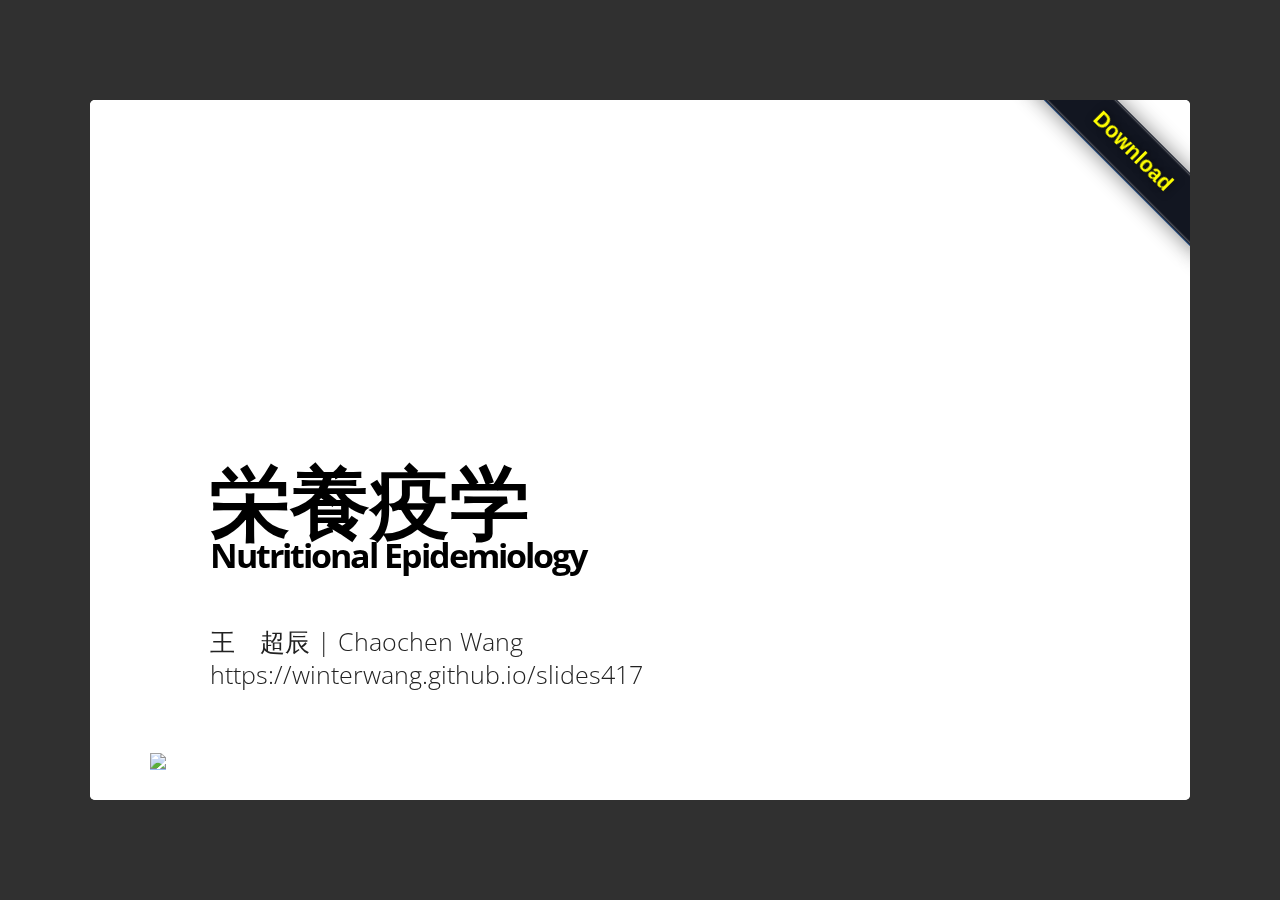
==== commit c9c78335: "publishing deck" ====
--- a/index.html
+++ b/index.html
@@ -831,44 +831,6 @@
 </slide>
 
 <slide class="" id="slide-37" style="background:;">
-  <article data-timings="">
-    
-<div class="quiz quiz-single well ">
-  <p><strong>国試108E7:</strong> 食事バランスガイドのイラストを次に示す．説明として，<strong>適切</strong>なのはどれか？</p>
-
-<div class="centered">
-<IMG SRC="img/syokujibalance.jpg" style = "width:600px;height:300px">
-</div>
-
-<ol>
-<li>「糖尿病患者の献立がわかります」</li>
-<li>「食材を無駄にしないために使います」</li>
-<li>「検査のための食事の選択に利用します」</li>
-<li>「日常の活動に見合った運動がわかります」</li>
-<li><em>「何をどれだけ食べたらよいか示しています」</em></li>
-</ol>
-
-  <button class="quiz-submit btn btn-primary">Submit</button>
-  <button class="quiz-toggle-hint btn btn-info">Show Hint</button>
-  <button class="quiz-show-answer btn btn-success">Show Answer</button>
-  <button class="quiz-clear btn btn-danger">Clear</button>
-  
-  <div class="quiz-explanation">
-  <ol>
-<li>✗特定の疾患の患者に対する指導を目的としたものではない，糖尿病では，エネルギー管理が重要であることから，<a href="https://www.amazon.co.jp/%E7%B3%96%E5%B0%BF%E7%97%85%E9%A3%9F%E4%BA%8B%E7%99%82%E6%B3%95%E3%81%AE%E3%81%9F%E3%82%81%E3%81%AE%9%A3%9F%E5%93%81%E4%BA%A4%E6%8F%9B%E8%A1%A8-%E7%AC%AC7%E7%89%88-%E6%97%A5%E6%9C%AC%E7%B3%96%E5%B0%BF%E7%97%85%E5%AD%A6%E4%BC%9A/d/4830660465">「糖尿病食事療法のための食品交換」</a>などが用いられる．</li>
-<li>✗食を環境問題という観点から考え，食品ロスを削減することも重要な課題であるが，食事バランスガイドは直接そのことを目的とはしていない．</li>
-<li>✗医療現場いおける検査のための特別な食事を示したものではない．</li>
-<li>✗コマの上の走る人は，身体活動によるエネルギー消費を概念的に示したものであるが，具体的にな身体活動や運動量を示したものではない.</li>
-<li>◯5つの料理区分について，一日に摂る食事量の目安をイラストで示してる．「食事のバランスガイド」は，<strong>「何を」「どれだけ」食べたらよいかの目安</strong>を，料理のイラストとして示している．患者や検査といった特殊なケースを想定したものではなく，一般的な指導や教育のためのツールである．なお，体活動（運動を含む）については，<a href="http://www.mhlw.go.jp/stf/houdou/2r9852000002xple.html">「健康づくりのための身体活動指針(アクティブガイド」</a>で示されている．</li>
-</ol>
-
-</div>
-</div>
-  </article>
-  <!-- Presenter Notes -->
-</slide>
-
-<slide class="" id="slide-38" style="background:;">
   <hgroup>
     <h2>総エネルギー摂取量(kcal/d) 1995-2015</h2>
   </hgroup>
@@ -878,7 +840,7 @@
   "http://www.w3.org/TR/xhtml1/DTD/xhtml1-strict.dtd">
 <html xmlns="http://www.w3.org/1999/xhtml">
 <head>
-<title>MotionChartID39c74feeb033</title>
+<title>MotionChartID7e4b648b6179</title>
 <meta http-equiv="content-type" content="text/html;charset=utf-8" />
 <style type="text/css">
 body {
@@ -894,14 +856,14 @@
 </head>
 <body>
  <!-- MotionChart generated in R 3.3.3 by googleVis 0.6.2 package -->
-<!-- Mon Apr 17 08:14:18 2017 -->
+<!-- Mon Apr 17 14:37:50 2017 -->
 
 
 <!-- jsHeader -->
 <script type="text/javascript">
  
 // jsData 
-function gvisDataMotionChartID39c74feeb033 () {
+function gvisDataMotionChartID7e4b648b6179 () {
 var data = new google.visualization.DataTable();
 var datajson =
 [
@@ -1229,15 +1191,15 @@
 }
  
 // jsDrawChart
-function drawChartMotionChartID39c74feeb033() {
-var data = gvisDataMotionChartID39c74feeb033();
+function drawChartMotionChartID7e4b648b6179() {
+var data = gvisDataMotionChartID7e4b648b6179();
 var options = {};
 options["width"] = 600;
 options["height"] = 500;
 options["state"] = "";
 
     var chart = new google.visualization.MotionChart(
-    document.getElementById('MotionChartID39c74feeb033')
+    document.getElementById('MotionChartID7e4b648b6179')
     );
     chart.draw(data,options);
     
@@ -1261,9 +1223,9 @@
   pkgs.push(chartid);
   
 // Add the drawChart function to the global list of callbacks
-callbacks.push(drawChartMotionChartID39c74feeb033);
+callbacks.push(drawChartMotionChartID7e4b648b6179);
 })();
-function displayChartMotionChartID39c74feeb033() {
+function displayChartMotionChartID7e4b648b6179() {
   var pkgs = window.__gvisPackages = window.__gvisPackages || [];
   var callbacks = window.__gvisCallbacks = window.__gvisCallbacks || [];
   window.clearTimeout(window.__gvisLoad);
@@ -1287,15 +1249,15 @@
 </script>
  
 <!-- jsChart -->  
-<script type="text/javascript" src="https://www.google.com/jsapi?callback=displayChartMotionChartID39c74feeb033"></script>
+<script type="text/javascript" src="https://www.google.com/jsapi?callback=displayChartMotionChartID7e4b648b6179"></script>
  
 <!-- divChart -->
   
-<div id="MotionChartID39c74feeb033" 
+<div id="MotionChartID7e4b648b6179" 
   style="width: 600; height: 500;">
 </div>
 
-<p><div><span>Data: EI &#8226; Chart ID: <a href="Chart_MotionChartID39c74feeb033.html">MotionChartID39c74feeb033</a> &#8226; <a href="https://github.com/mages/googleVis">googleVis-0.6.2</a></span><br /> </p>
+<p><div><span>Data: EI &#8226; Chart ID: <a href="Chart_MotionChartID7e4b648b6179.html">MotionChartID7e4b648b6179</a> &#8226; <a href="https://github.com/mages/googleVis">googleVis-0.6.2</a></span><br /> </p>
 
 <!-- htmlFooter -->
 
@@ -1311,7 +1273,7 @@
   <!-- Presenter Notes -->
 </slide>
 
-<slide class="" id="slide-39" style="background:;">
+<slide class="" id="slide-38" style="background:;">
   <hgroup>
     <h2>蛋白質摂取量(g/d) 1995-2015</h2>
   </hgroup>
@@ -1321,7 +1283,7 @@
   "http://www.w3.org/TR/xhtml1/DTD/xhtml1-strict.dtd">
 <html xmlns="http://www.w3.org/1999/xhtml">
 <head>
-<title>MotionChartID39c72120b269</title>
+<title>MotionChartID7e4b741e873b</title>
 <meta http-equiv="content-type" content="text/html;charset=utf-8" />
 <style type="text/css">
 body {
@@ -1337,14 +1299,14 @@
 </head>
 <body>
  <!-- MotionChart generated in R 3.3.3 by googleVis 0.6.2 package -->
-<!-- Mon Apr 17 08:14:18 2017 -->
+<!-- Mon Apr 17 14:37:50 2017 -->
 
 
 <!-- jsHeader -->
 <script type="text/javascript">
  
 // jsData 
-function gvisDataMotionChartID39c72120b269 () {
+function gvisDataMotionChartID7e4b741e873b () {
 var data = new google.visualization.DataTable();
 var datajson =
 [
@@ -1672,15 +1634,15 @@
 }
  
 // jsDrawChart
-function drawChartMotionChartID39c72120b269() {
-var data = gvisDataMotionChartID39c72120b269();
+function drawChartMotionChartID7e4b741e873b() {
+var data = gvisDataMotionChartID7e4b741e873b();
 var options = {};
 options["width"] = 600;
 options["height"] = 500;
 options["state"] = "";
 
     var chart = new google.visualization.MotionChart(
-    document.getElementById('MotionChartID39c72120b269')
+    document.getElementById('MotionChartID7e4b741e873b')
     );
     chart.draw(data,options);
     
@@ -1704,9 +1666,9 @@
   pkgs.push(chartid);
   
 // Add the drawChart function to the global list of callbacks
-callbacks.push(drawChartMotionChartID39c72120b269);
+callbacks.push(drawChartMotionChartID7e4b741e873b);
 })();
-function displayChartMotionChartID39c72120b269() {
+function displayChartMotionChartID7e4b741e873b() {
   var pkgs = window.__gvisPackages = window.__gvisPackages || [];
   var callbacks = window.__gvisCallbacks = window.__gvisCallbacks || [];
   window.clearTimeout(window.__gvisLoad);
@@ -1730,15 +1692,15 @@
 </script>
  
 <!-- jsChart -->  
-<script type="text/javascript" src="https://www.google.com/jsapi?callback=displayChartMotionChartID39c72120b269"></script>
+<script type="text/javascript" src="https://www.google.com/jsapi?callback=displayChartMotionChartID7e4b741e873b"></script>
  
 <!-- divChart -->
   
-<div id="MotionChartID39c72120b269" 
+<div id="MotionChartID7e4b741e873b" 
   style="width: 600; height: 500;">
 </div>
 
-<p><div><span>Data: Pro &#8226; Chart ID: <a href="Chart_MotionChartID39c72120b269.html">MotionChartID39c72120b269</a> &#8226; <a href="https://github.com/mages/googleVis">googleVis-0.6.2</a></span><br /> </p>
+<p><div><span>Data: Pro &#8226; Chart ID: <a href="Chart_MotionChartID7e4b741e873b.html">MotionChartID7e4b741e873b</a> &#8226; <a href="https://github.com/mages/googleVis">googleVis-0.6.2</a></span><br /> </p>
 
 <!-- htmlFooter -->
 
@@ -1754,7 +1716,7 @@
   <!-- Presenter Notes -->
 </slide>
 
-<slide class="" id="slide-40" style="background:;">
+<slide class="" id="slide-39" style="background:;">
   <hgroup>
     <h2>脂質摂取量(g/d) 1995-2015</h2>
   </hgroup>
@@ -1764,7 +1726,7 @@
   "http://www.w3.org/TR/xhtml1/DTD/xhtml1-strict.dtd">
 <html xmlns="http://www.w3.org/1999/xhtml">
 <head>
-<title>MotionChartID39c744ff68c5</title>
+<title>MotionChartID7e4b2030c02f</title>
 <meta http-equiv="content-type" content="text/html;charset=utf-8" />
 <style type="text/css">
 body {
@@ -1780,14 +1742,14 @@
 </head>
 <body>
  <!-- MotionChart generated in R 3.3.3 by googleVis 0.6.2 package -->
-<!-- Mon Apr 17 08:14:18 2017 -->
+<!-- Mon Apr 17 14:37:50 2017 -->
 
 
 <!-- jsHeader -->
 <script type="text/javascript">
  
 // jsData 
-function gvisDataMotionChartID39c744ff68c5 () {
+function gvisDataMotionChartID7e4b2030c02f () {
 var data = new google.visualization.DataTable();
 var datajson =
 [
@@ -2115,15 +2077,15 @@
 }
  
 // jsDrawChart
-function drawChartMotionChartID39c744ff68c5() {
-var data = gvisDataMotionChartID39c744ff68c5();
+function drawChartMotionChartID7e4b2030c02f() {
+var data = gvisDataMotionChartID7e4b2030c02f();
 var options = {};
 options["width"] = 600;
 options["height"] = 500;
 options["state"] = "";
 
     var chart = new google.visualization.MotionChart(
-    document.getElementById('MotionChartID39c744ff68c5')
+    document.getElementById('MotionChartID7e4b2030c02f')
     );
     chart.draw(data,options);
     
@@ -2147,9 +2109,9 @@
   pkgs.push(chartid);
   
 // Add the drawChart function to the global list of callbacks
-callbacks.push(drawChartMotionChartID39c744ff68c5);
+callbacks.push(drawChartMotionChartID7e4b2030c02f);
 })();
-function displayChartMotionChartID39c744ff68c5() {
+function displayChartMotionChartID7e4b2030c02f() {
   var pkgs = window.__gvisPackages = window.__gvisPackages || [];
   var callbacks = window.__gvisCallbacks = window.__gvisCallbacks || [];
   window.clearTimeout(window.__gvisLoad);
@@ -2173,15 +2135,15 @@
 </script>
  
 <!-- jsChart -->  
-<script type="text/javascript" src="https://www.google.com/jsapi?callback=displayChartMotionChartID39c744ff68c5"></script>
+<script type="text/javascript" src="https://www.google.com/jsapi?callback=displayChartMotionChartID7e4b2030c02f"></script>
  
 <!-- divChart -->
   
-<div id="MotionChartID39c744ff68c5" 
+<div id="MotionChartID7e4b2030c02f" 
   style="width: 600; height: 500;">
 </div>
 
-<p><div><span>Data: Fat &#8226; Chart ID: <a href="Chart_MotionChartID39c744ff68c5.html">MotionChartID39c744ff68c5</a> &#8226; <a href="https://github.com/mages/googleVis">googleVis-0.6.2</a></span><br /> </p>
+<p><div><span>Data: Fat &#8226; Chart ID: <a href="Chart_MotionChartID7e4b2030c02f.html">MotionChartID7e4b2030c02f</a> &#8226; <a href="https://github.com/mages/googleVis">googleVis-0.6.2</a></span><br /> </p>
 
 <!-- htmlFooter -->
 
@@ -2197,7 +2159,7 @@
   <!-- Presenter Notes -->
 </slide>
 
-<slide class="" id="slide-41" style="background:;">
+<slide class="" id="slide-40" style="background:;">
   <hgroup>
     <h2>炭水化物摂取量(g/d) 1995-2015</h2>
   </hgroup>
@@ -2207,7 +2169,7 @@
   "http://www.w3.org/TR/xhtml1/DTD/xhtml1-strict.dtd">
 <html xmlns="http://www.w3.org/1999/xhtml">
 <head>
-<title>MotionChartID39c775c216</title>
+<title>MotionChartID7e4b41a5e198</title>
 <meta http-equiv="content-type" content="text/html;charset=utf-8" />
 <style type="text/css">
 body {
@@ -2223,14 +2185,14 @@
 </head>
 <body>
  <!-- MotionChart generated in R 3.3.3 by googleVis 0.6.2 package -->
-<!-- Mon Apr 17 08:14:18 2017 -->
+<!-- Mon Apr 17 14:37:50 2017 -->
 
 
 <!-- jsHeader -->
 <script type="text/javascript">
  
 // jsData 
-function gvisDataMotionChartID39c775c216 () {
+function gvisDataMotionChartID7e4b41a5e198 () {
 var data = new google.visualization.DataTable();
 var datajson =
 [
@@ -2558,15 +2520,15 @@
 }
  
 // jsDrawChart
-function drawChartMotionChartID39c775c216() {
-var data = gvisDataMotionChartID39c775c216();
+function drawChartMotionChartID7e4b41a5e198() {
+var data = gvisDataMotionChartID7e4b41a5e198();
 var options = {};
 options["width"] = 600;
 options["height"] = 500;
 options["state"] = "";
 
     var chart = new google.visualization.MotionChart(
-    document.getElementById('MotionChartID39c775c216')
+    document.getElementById('MotionChartID7e4b41a5e198')
     );
     chart.draw(data,options);
     
@@ -2590,9 +2552,9 @@
   pkgs.push(chartid);
   
 // Add the drawChart function to the global list of callbacks
-callbacks.push(drawChartMotionChartID39c775c216);
+callbacks.push(drawChartMotionChartID7e4b41a5e198);
 })();
-function displayChartMotionChartID39c775c216() {
+function displayChartMotionChartID7e4b41a5e198() {
   var pkgs = window.__gvisPackages = window.__gvisPackages || [];
   var callbacks = window.__gvisCallbacks = window.__gvisCallbacks || [];
   window.clearTimeout(window.__gvisLoad);
@@ -2616,15 +2578,15 @@
 </script>
  
 <!-- jsChart -->  
-<script type="text/javascript" src="https://www.google.com/jsapi?callback=displayChartMotionChartID39c775c216"></script>
+<script type="text/javascript" src="https://www.google.com/jsapi?callback=displayChartMotionChartID7e4b41a5e198"></script>
  
 <!-- divChart -->
   
-<div id="MotionChartID39c775c216" 
+<div id="MotionChartID7e4b41a5e198" 
   style="width: 600; height: 500;">
 </div>
 
-<p><div><span>Data: Carbon &#8226; Chart ID: <a href="Chart_MotionChartID39c775c216.html">MotionChartID39c775c216</a> &#8226; <a href="https://github.com/mages/googleVis">googleVis-0.6.2</a></span><br /> </p>
+<p><div><span>Data: Carbon &#8226; Chart ID: <a href="Chart_MotionChartID7e4b41a5e198.html">MotionChartID7e4b41a5e198</a> &#8226; <a href="https://github.com/mages/googleVis">googleVis-0.6.2</a></span><br /> </p>
 
 <!-- htmlFooter -->
 
@@ -2636,6 +2598,44 @@
 </html>
 </div></p>
 
+  </article>
+  <!-- Presenter Notes -->
+</slide>
+
+<slide class="" id="slide-41" style="background:;">
+  <article data-timings="">
+    
+<div class="quiz quiz-single well ">
+  <p><strong>国試108E7:</strong> 食事バランスガイドのイラストを次に示す．説明として，<strong>適切</strong>なのはどれか？</p>
+
+<div class="centered">
+<IMG SRC="img/syokujibalance.jpg" style = "width:600px;height:300px">
+</div>
+
+<ol>
+<li>「糖尿病患者の献立がわかります」</li>
+<li>「食材を無駄にしないために使います」</li>
+<li>「検査のための食事の選択に利用します」</li>
+<li>「日常の活動に見合った運動がわかります」</li>
+<li><em>「何をどれだけ食べたらよいか示しています」</em></li>
+</ol>
+
+  <button class="quiz-submit btn btn-primary">Submit</button>
+  <button class="quiz-toggle-hint btn btn-info">Show Hint</button>
+  <button class="quiz-show-answer btn btn-success">Show Answer</button>
+  <button class="quiz-clear btn btn-danger">Clear</button>
+  
+  <div class="quiz-explanation">
+  <ol>
+<li>✗特定の疾患の患者に対する指導を目的としたものではない，糖尿病では，エネルギー管理が重要であることから，<a href="https://www.amazon.co.jp/%E7%B3%96%E5%B0%BF%E7%97%85%E9%A3%9F%E4%BA%8B%E7%99%82%E6%B3%95%E3%81%AE%E3%81%9F%E3%82%81%E3%81%AE%9%A3%9F%E5%93%81%E4%BA%A4%E6%8F%9B%E8%A1%A8-%E7%AC%AC7%E7%89%88-%E6%97%A5%E6%9C%AC%E7%B3%96%E5%B0%BF%E7%97%85%E5%AD%A6%E4%BC%9A/d/4830660465">「糖尿病食事療法のための食品交換」</a>などが用いられる．</li>
+<li>✗食を環境問題という観点から考え，食品ロスを削減することも重要な課題であるが，食事バランスガイドは直接そのことを目的とはしていない．</li>
+<li>✗医療現場いおける検査のための特別な食事を示したものではない．</li>
+<li>✗コマの上の走る人は，身体活動によるエネルギー消費を概念的に示したものであるが，具体的にな身体活動や運動量を示したものではない.</li>
+<li>◯5つの料理区分について，一日に摂る食事量の目安をイラストで示してる．「食事のバランスガイド」は，<strong>「何を」「どれだけ」食べたらよいかの目安</strong>を，料理のイラストとして示している．患者や検査といった特殊なケースを想定したものではなく，一般的な指導や教育のためのツールである．なお，体活動（運動を含む）については，<a href="http://www.mhlw.go.jp/stf/houdou/2r9852000002xple.html">「健康づくりのための身体活動指針(アクティブガイド」</a>で示されている．</li>
+</ol>
+
+</div>
+</div>
   </article>
   <!-- Presenter Notes -->
 </slide>
@@ -2740,6 +2740,62 @@
 </slide>
 
 <slide class="" id="slide-44" style="background:;">
+  <hgroup>
+    <h2>栄養素の5つの指標</h2>
+  </hgroup>
+  <article data-timings="">
+    <div class="centered">
+<IMG SRC="img/RDA.png">
+</div>
+
+  </article>
+  <!-- Presenter Notes -->
+</slide>
+
+<slide class="" id="slide-45" style="background:;">
+  <hgroup>
+    <h3><a href="http://www.mhlw.go.jp/houdou/2004/11/h1122-2c.html">食事摂取基準を用いた栄養素摂取量の評価（アセスメント）</a></h3>
+  </hgroup>
+  <article data-timings="">
+    <table><thead>
+<tr>
+<th>ー</th>
+<th>個人</th>
+<th>集団</th>
+</tr>
+</thead><tbody>
+<tr>
+<td>EAR</td>
+<td>摂取量がEAR以下の者は不足している確率が５０％以上；摂取量がEARより低くなるにつれて不足している確率が高くなっていく</td>
+<td>摂取量がEAR以下の者の割合は不足者の割合とほぼ一致する．</td>
+</tr>
+<tr>
+<td>RDA</td>
+<td>摂取量がEAR以上となりRDAに近づくにつれて不足している確率は低くなりRDAになれば，不足している確率は低い(2.5％)</td>
+<td>用いない．</td>
+</tr>
+<tr>
+<td>AI</td>
+<td>摂取量がAI以上の者は，不足している確率は非常に低い．</td>
+<td>集団における摂取量の中央値がAI以上の場合は不足者の割合は少ない．摂取量の中央値がAI未満の場合には判断できない．</td>
+</tr>
+<tr>
+<td>UL</td>
+<td>摂取量がUL以上になり，高くなるにつれて，過剰摂取に由来する健康障害のリスクが高くなる．</td>
+<td>摂取量がULを上回っている者の割合は，過剰摂取による健康障害のリスクをもっている者の割合と一致する．</td>
+</tr>
+<tr>
+<td>DG</td>
+<td>摂取量がDGに達しているか，示された範囲内にあれば，当該生活習慣病のリスクは低い．</td>
+<td>DGに達していない者の割合は，当該生活習慣病のリスクが高い者の割合と一致する．</td>
+</tr>
+</tbody></table>
+
+  </article>
+  <!-- Presenter Notes -->
+</slide>
+
+<slide class="" id="slide-46" style="background:;">
   <article data-timings="">
     
 <div class="quiz quiz-multiple well" data-individual>
@@ -2773,62 +2829,6 @@
   <!-- Presenter Notes -->
 </slide>
 
-<slide class="" id="slide-45" style="background:;">
-  <hgroup>
-    <h2>栄養素の5つの指標</h2>
-  </hgroup>
-  <article data-timings="">
-    <div class="centered">
-<IMG SRC="img/RDA.png">
-</div>
-
-  </article>
-  <!-- Presenter Notes -->
-</slide>
-
-<slide class="" id="slide-46" style="background:;">
-  <hgroup>
-    <h3><a href="http://www.mhlw.go.jp/houdou/2004/11/h1122-2c.html">食事摂取基準を用いた栄養素摂取量の評価（アセスメント）</a></h3>
-  </hgroup>
-  <article data-timings="">
-    <table><thead>
-<tr>
-<th>ー</th>
-<th>個人</th>
-<th>集団</th>
-</tr>
-</thead><tbody>
-<tr>
-<td>EAR</td>
-<td>摂取量がEAR以下の者は不足している確率が５０％以上；摂取量がEARより低くなるにつれて不足している確率が高くなっていく</td>
-<td>摂取量がEAR以下の者の割合は不足者の割合とほぼ一致する．</td>
-</tr>
-<tr>
-<td>RDA</td>
-<td>摂取量がEAR以上となりRDAに近づくにつれて不足している確率は低くなりRDAになれば，不足している確率は低い(2.5％)</td>
-<td>用いない．</td>
-</tr>
-<tr>
-<td>AI</td>
-<td>摂取量がAI以上の者は，不足している確率は非常に低い．</td>
-<td>集団における摂取量の中央値がAI以上の場合は不足者の割合は少ない．摂取量の中央値がAI未満の場合には判断できない．</td>
-</tr>
-<tr>
-<td>UL</td>
-<td>摂取量がUL以上になり，高くなるにつれて，過剰摂取に由来する健康障害のリスクが高くなる．</td>
-<td>摂取量がULを上回っている者の割合は，過剰摂取による健康障害のリスクをもっている者の割合と一致する．</td>
-</tr>
-<tr>
-<td>DG</td>
-<td>摂取量がDGに達しているか，示された範囲内にあれば，当該生活習慣病のリスクは低い．</td>
-<td>DGに達していない者の割合は，当該生活習慣病のリスクが高い者の割合と一致する．</td>
-</tr>
-</tbody></table>
-
-  </article>
-  <!-- Presenter Notes -->
-</slide>
-
 <slide class="" id="slide-47" style="background:;">
   <hgroup>
     <h3>目標エネルギー産生栄養素バランス(%)，男女共通</h3>
@@ -2893,7 +2893,7 @@
   "http://www.w3.org/TR/xhtml1/DTD/xhtml1-strict.dtd">
 <html xmlns="http://www.w3.org/1999/xhtml">
 <head>
-<title>BarChartID39c72819e8d1</title>
+<title>BarChartID7e4b6a1a50f0</title>
 <meta http-equiv="content-type" content="text/html;charset=utf-8" />
 <style type="text/css">
 body {
@@ -2909,14 +2909,14 @@
 </head>
 <body>
  <!-- BarChart generated in R 3.3.3 by googleVis 0.6.2 package -->
-<!-- Mon Apr 17 08:14:18 2017 -->
+<!-- Mon Apr 17 14:37:50 2017 -->
 
 
 <!-- jsHeader -->
 <script type="text/javascript">
  
 // jsData 
-function gvisDataBarChartID39c72819e8d1 () {
+function gvisDataBarChartID7e4b6a1a50f0 () {
 var data = new google.visualization.DataTable();
 var datajson =
 [
@@ -3056,8 +3056,8 @@
 }
  
 // jsDrawChart
-function drawChartBarChartID39c72819e8d1() {
-var data = gvisDataBarChartID39c72819e8d1();
+function drawChartBarChartID7e4b6a1a50f0() {
+var data = gvisDataBarChartID7e4b6a1a50f0();
 var options = {};
 options["allowHtml"] = true;
 options["isStacked"] = "percent";
@@ -3067,7 +3067,7 @@
 options["chartArea"] = {'width': '70%', 'height': '95%'};
 
     var chart = new google.visualization.BarChart(
-    document.getElementById('BarChartID39c72819e8d1')
+    document.getElementById('BarChartID7e4b6a1a50f0')
     );
     chart.draw(data,options);
     
@@ -3091,9 +3091,9 @@
   pkgs.push(chartid);
   
 // Add the drawChart function to the global list of callbacks
-callbacks.push(drawChartBarChartID39c72819e8d1);
+callbacks.push(drawChartBarChartID7e4b6a1a50f0);
 })();
-function displayChartBarChartID39c72819e8d1() {
+function displayChartBarChartID7e4b6a1a50f0() {
   var pkgs = window.__gvisPackages = window.__gvisPackages || [];
   var callbacks = window.__gvisCallbacks = window.__gvisCallbacks || [];
   window.clearTimeout(window.__gvisLoad);
@@ -3117,15 +3117,15 @@
 </script>
  
 <!-- jsChart -->  
-<script type="text/javascript" src="https://www.google.com/jsapi?callback=displayChartBarChartID39c72819e8d1"></script>
+<script type="text/javascript" src="https://www.google.com/jsapi?callback=displayChartBarChartID7e4b6a1a50f0"></script>
  
 <!-- divChart -->
   
-<div id="BarChartID39c72819e8d1" 
+<div id="BarChartID7e4b6a1a50f0" 
   style="width: 800; height: 500;">
 </div>
 
-<p><div><span>Data: data &#8226; Chart ID: <a href="Chart_BarChartID39c72819e8d1.html">BarChartID39c72819e8d1</a> &#8226; <a href="https://github.com/mages/googleVis">googleVis-0.6.2</a></span><br /> </p>
+<p><div><span>Data: data &#8226; Chart ID: <a href="Chart_BarChartID7e4b6a1a50f0.html">BarChartID7e4b6a1a50f0</a> &#8226; <a href="https://github.com/mages/googleVis">googleVis-0.6.2</a></span><br /> </p>
 
 <!-- htmlFooter -->
 
@@ -3531,31 +3531,31 @@
     </li>
     <li>
       <a href="#" target="_self" rel='tooltip' 
-        data-slide=37 title=''>
+        data-slide=37 title='総エネルギー摂取量(kcal/d) 1995-2015'>
          37
       </a>
     </li>
     <li>
       <a href="#" target="_self" rel='tooltip' 
-        data-slide=38 title='総エネルギー摂取量(kcal/d) 1995-2015'>
+        data-slide=38 title='蛋白質摂取量(g/d) 1995-2015'>
          38
       </a>
     </li>
     <li>
       <a href="#" target="_self" rel='tooltip' 
-        data-slide=39 title='蛋白質摂取量(g/d) 1995-2015'>
+        data-slide=39 title='脂質摂取量(g/d) 1995-2015'>
          39
       </a>
     </li>
     <li>
       <a href="#" target="_self" rel='tooltip' 
-        data-slide=40 title='脂質摂取量(g/d) 1995-2015'>
+        data-slide=40 title='炭水化物摂取量(g/d) 1995-2015'>
          40
       </a>
     </li>
     <li>
       <a href="#" target="_self" rel='tooltip' 
-        data-slide=41 title='炭水化物摂取量(g/d) 1995-2015'>
+        data-slide=41 title=''>
          41
       </a>
     </li>
@@ -3573,19 +3573,19 @@
     </li>
     <li>
       <a href="#" target="_self" rel='tooltip' 
-        data-slide=44 title=''>
+        data-slide=44 title='栄養素の5つの指標'>
          44
       </a>
     </li>
     <li>
       <a href="#" target="_self" rel='tooltip' 
-        data-slide=45 title='栄養素の5つの指標'>
+        data-slide=45 title='<a href="http://www.mhlw.go.jp/houdou/2004/11/h1122-2c.html">食事摂取基準を用いた栄養素摂取量の評価（アセスメント）</a>'>
          45
       </a>
     </li>
     <li>
       <a href="#" target="_self" rel='tooltip' 
-        data-slide=46 title='<a href="http://www.mhlw.go.jp/houdou/2004/11/h1122-2c.html">食事摂取基準を用いた栄養素摂取量の評価（アセスメント）</a>'>
+        data-slide=46 title=''>
          46
       </a>
     </li>
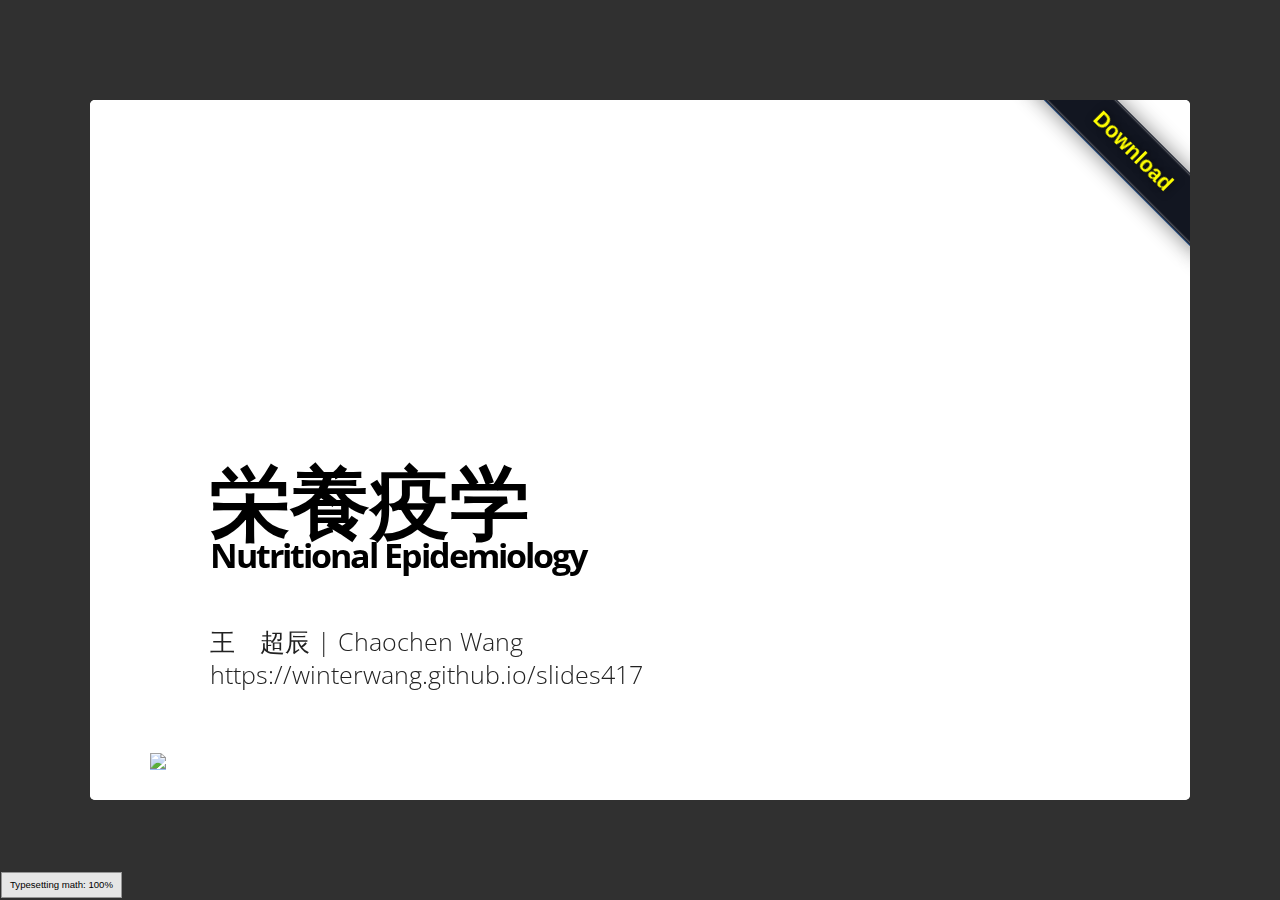
==== commit ea39b368: "publishing deck" ====
--- a/index.html
+++ b/index.html
@@ -840,7 +840,7 @@
   "http://www.w3.org/TR/xhtml1/DTD/xhtml1-strict.dtd">
 <html xmlns="http://www.w3.org/1999/xhtml">
 <head>
-<title>MotionChartID7e4b648b6179</title>
+<title>MotionChartID3c913889941</title>
 <meta http-equiv="content-type" content="text/html;charset=utf-8" />
 <style type="text/css">
 body {
@@ -856,14 +856,14 @@
 </head>
 <body>
  <!-- MotionChart generated in R 3.3.3 by googleVis 0.6.2 package -->
-<!-- Mon Apr 17 14:37:50 2017 -->
+<!-- Thu Apr 20 12:23:12 2017 -->
 
 
 <!-- jsHeader -->
 <script type="text/javascript">
  
 // jsData 
-function gvisDataMotionChartID7e4b648b6179 () {
+function gvisDataMotionChartID3c913889941 () {
 var data = new google.visualization.DataTable();
 var datajson =
 [
@@ -1191,15 +1191,15 @@
 }
  
 // jsDrawChart
-function drawChartMotionChartID7e4b648b6179() {
-var data = gvisDataMotionChartID7e4b648b6179();
+function drawChartMotionChartID3c913889941() {
+var data = gvisDataMotionChartID3c913889941();
 var options = {};
 options["width"] = 600;
 options["height"] = 500;
 options["state"] = "";
 
     var chart = new google.visualization.MotionChart(
-    document.getElementById('MotionChartID7e4b648b6179')
+    document.getElementById('MotionChartID3c913889941')
     );
     chart.draw(data,options);
     
@@ -1223,9 +1223,9 @@
   pkgs.push(chartid);
   
 // Add the drawChart function to the global list of callbacks
-callbacks.push(drawChartMotionChartID7e4b648b6179);
+callbacks.push(drawChartMotionChartID3c913889941);
 })();
-function displayChartMotionChartID7e4b648b6179() {
+function displayChartMotionChartID3c913889941() {
   var pkgs = window.__gvisPackages = window.__gvisPackages || [];
   var callbacks = window.__gvisCallbacks = window.__gvisCallbacks || [];
   window.clearTimeout(window.__gvisLoad);
@@ -1249,15 +1249,15 @@
 </script>
  
 <!-- jsChart -->  
-<script type="text/javascript" src="https://www.google.com/jsapi?callback=displayChartMotionChartID7e4b648b6179"></script>
+<script type="text/javascript" src="https://www.google.com/jsapi?callback=displayChartMotionChartID3c913889941"></script>
  
 <!-- divChart -->
   
-<div id="MotionChartID7e4b648b6179" 
+<div id="MotionChartID3c913889941" 
   style="width: 600; height: 500;">
 </div>
 
-<p><div><span>Data: EI &#8226; Chart ID: <a href="Chart_MotionChartID7e4b648b6179.html">MotionChartID7e4b648b6179</a> &#8226; <a href="https://github.com/mages/googleVis">googleVis-0.6.2</a></span><br /> </p>
+<p><div><span>Data: EI &#8226; Chart ID: <a href="Chart_MotionChartID3c913889941.html">MotionChartID3c913889941</a> &#8226; <a href="https://github.com/mages/googleVis">googleVis-0.6.2</a></span><br /> </p>
 
 <!-- htmlFooter -->
 
@@ -1283,7 +1283,7 @@
   "http://www.w3.org/TR/xhtml1/DTD/xhtml1-strict.dtd">
 <html xmlns="http://www.w3.org/1999/xhtml">
 <head>
-<title>MotionChartID7e4b741e873b</title>
+<title>MotionChartID3c9111e178d0</title>
 <meta http-equiv="content-type" content="text/html;charset=utf-8" />
 <style type="text/css">
 body {
@@ -1299,14 +1299,14 @@
 </head>
 <body>
  <!-- MotionChart generated in R 3.3.3 by googleVis 0.6.2 package -->
-<!-- Mon Apr 17 14:37:50 2017 -->
+<!-- Thu Apr 20 12:23:12 2017 -->
 
 
 <!-- jsHeader -->
 <script type="text/javascript">
  
 // jsData 
-function gvisDataMotionChartID7e4b741e873b () {
+function gvisDataMotionChartID3c9111e178d0 () {
 var data = new google.visualization.DataTable();
 var datajson =
 [
@@ -1634,15 +1634,15 @@
 }
  
 // jsDrawChart
-function drawChartMotionChartID7e4b741e873b() {
-var data = gvisDataMotionChartID7e4b741e873b();
+function drawChartMotionChartID3c9111e178d0() {
+var data = gvisDataMotionChartID3c9111e178d0();
 var options = {};
 options["width"] = 600;
 options["height"] = 500;
 options["state"] = "";
 
     var chart = new google.visualization.MotionChart(
-    document.getElementById('MotionChartID7e4b741e873b')
+    document.getElementById('MotionChartID3c9111e178d0')
     );
     chart.draw(data,options);
     
@@ -1666,9 +1666,9 @@
   pkgs.push(chartid);
   
 // Add the drawChart function to the global list of callbacks
-callbacks.push(drawChartMotionChartID7e4b741e873b);
+callbacks.push(drawChartMotionChartID3c9111e178d0);
 })();
-function displayChartMotionChartID7e4b741e873b() {
+function displayChartMotionChartID3c9111e178d0() {
   var pkgs = window.__gvisPackages = window.__gvisPackages || [];
   var callbacks = window.__gvisCallbacks = window.__gvisCallbacks || [];
   window.clearTimeout(window.__gvisLoad);
@@ -1692,15 +1692,15 @@
 </script>
  
 <!-- jsChart -->  
-<script type="text/javascript" src="https://www.google.com/jsapi?callback=displayChartMotionChartID7e4b741e873b"></script>
+<script type="text/javascript" src="https://www.google.com/jsapi?callback=displayChartMotionChartID3c9111e178d0"></script>
  
 <!-- divChart -->
   
-<div id="MotionChartID7e4b741e873b" 
+<div id="MotionChartID3c9111e178d0" 
   style="width: 600; height: 500;">
 </div>
 
-<p><div><span>Data: Pro &#8226; Chart ID: <a href="Chart_MotionChartID7e4b741e873b.html">MotionChartID7e4b741e873b</a> &#8226; <a href="https://github.com/mages/googleVis">googleVis-0.6.2</a></span><br /> </p>
+<p><div><span>Data: Pro &#8226; Chart ID: <a href="Chart_MotionChartID3c9111e178d0.html">MotionChartID3c9111e178d0</a> &#8226; <a href="https://github.com/mages/googleVis">googleVis-0.6.2</a></span><br /> </p>
 
 <!-- htmlFooter -->
 
@@ -1726,7 +1726,7 @@
   "http://www.w3.org/TR/xhtml1/DTD/xhtml1-strict.dtd">
 <html xmlns="http://www.w3.org/1999/xhtml">
 <head>
-<title>MotionChartID7e4b2030c02f</title>
+<title>MotionChartID3c917ccb896d</title>
 <meta http-equiv="content-type" content="text/html;charset=utf-8" />
 <style type="text/css">
 body {
@@ -1742,14 +1742,14 @@
 </head>
 <body>
  <!-- MotionChart generated in R 3.3.3 by googleVis 0.6.2 package -->
-<!-- Mon Apr 17 14:37:50 2017 -->
+<!-- Thu Apr 20 12:23:12 2017 -->
 
 
 <!-- jsHeader -->
 <script type="text/javascript">
  
 // jsData 
-function gvisDataMotionChartID7e4b2030c02f () {
+function gvisDataMotionChartID3c917ccb896d () {
 var data = new google.visualization.DataTable();
 var datajson =
 [
@@ -2077,15 +2077,15 @@
 }
  
 // jsDrawChart
-function drawChartMotionChartID7e4b2030c02f() {
-var data = gvisDataMotionChartID7e4b2030c02f();
+function drawChartMotionChartID3c917ccb896d() {
+var data = gvisDataMotionChartID3c917ccb896d();
 var options = {};
 options["width"] = 600;
 options["height"] = 500;
 options["state"] = "";
 
     var chart = new google.visualization.MotionChart(
-    document.getElementById('MotionChartID7e4b2030c02f')
+    document.getElementById('MotionChartID3c917ccb896d')
     );
     chart.draw(data,options);
     
@@ -2109,9 +2109,9 @@
   pkgs.push(chartid);
   
 // Add the drawChart function to the global list of callbacks
-callbacks.push(drawChartMotionChartID7e4b2030c02f);
+callbacks.push(drawChartMotionChartID3c917ccb896d);
 })();
-function displayChartMotionChartID7e4b2030c02f() {
+function displayChartMotionChartID3c917ccb896d() {
   var pkgs = window.__gvisPackages = window.__gvisPackages || [];
   var callbacks = window.__gvisCallbacks = window.__gvisCallbacks || [];
   window.clearTimeout(window.__gvisLoad);
@@ -2135,15 +2135,15 @@
 </script>
  
 <!-- jsChart -->  
-<script type="text/javascript" src="https://www.google.com/jsapi?callback=displayChartMotionChartID7e4b2030c02f"></script>
+<script type="text/javascript" src="https://www.google.com/jsapi?callback=displayChartMotionChartID3c917ccb896d"></script>
  
 <!-- divChart -->
   
-<div id="MotionChartID7e4b2030c02f" 
+<div id="MotionChartID3c917ccb896d" 
   style="width: 600; height: 500;">
 </div>
 
-<p><div><span>Data: Fat &#8226; Chart ID: <a href="Chart_MotionChartID7e4b2030c02f.html">MotionChartID7e4b2030c02f</a> &#8226; <a href="https://github.com/mages/googleVis">googleVis-0.6.2</a></span><br /> </p>
+<p><div><span>Data: Fat &#8226; Chart ID: <a href="Chart_MotionChartID3c917ccb896d.html">MotionChartID3c917ccb896d</a> &#8226; <a href="https://github.com/mages/googleVis">googleVis-0.6.2</a></span><br /> </p>
 
 <!-- htmlFooter -->
 
@@ -2169,7 +2169,7 @@
   "http://www.w3.org/TR/xhtml1/DTD/xhtml1-strict.dtd">
 <html xmlns="http://www.w3.org/1999/xhtml">
 <head>
-<title>MotionChartID7e4b41a5e198</title>
+<title>MotionChartID3c915fa638c3</title>
 <meta http-equiv="content-type" content="text/html;charset=utf-8" />
 <style type="text/css">
 body {
@@ -2185,14 +2185,14 @@
 </head>
 <body>
  <!-- MotionChart generated in R 3.3.3 by googleVis 0.6.2 package -->
-<!-- Mon Apr 17 14:37:50 2017 -->
+<!-- Thu Apr 20 12:23:12 2017 -->
 
 
 <!-- jsHeader -->
 <script type="text/javascript">
  
 // jsData 
-function gvisDataMotionChartID7e4b41a5e198 () {
+function gvisDataMotionChartID3c915fa638c3 () {
 var data = new google.visualization.DataTable();
 var datajson =
 [
@@ -2520,15 +2520,15 @@
 }
  
 // jsDrawChart
-function drawChartMotionChartID7e4b41a5e198() {
-var data = gvisDataMotionChartID7e4b41a5e198();
+function drawChartMotionChartID3c915fa638c3() {
+var data = gvisDataMotionChartID3c915fa638c3();
 var options = {};
 options["width"] = 600;
 options["height"] = 500;
 options["state"] = "";
 
     var chart = new google.visualization.MotionChart(
-    document.getElementById('MotionChartID7e4b41a5e198')
+    document.getElementById('MotionChartID3c915fa638c3')
     );
     chart.draw(data,options);
     
@@ -2552,9 +2552,9 @@
   pkgs.push(chartid);
   
 // Add the drawChart function to the global list of callbacks
-callbacks.push(drawChartMotionChartID7e4b41a5e198);
+callbacks.push(drawChartMotionChartID3c915fa638c3);
 })();
-function displayChartMotionChartID7e4b41a5e198() {
+function displayChartMotionChartID3c915fa638c3() {
   var pkgs = window.__gvisPackages = window.__gvisPackages || [];
   var callbacks = window.__gvisCallbacks = window.__gvisCallbacks || [];
   window.clearTimeout(window.__gvisLoad);
@@ -2578,15 +2578,15 @@
 </script>
  
 <!-- jsChart -->  
-<script type="text/javascript" src="https://www.google.com/jsapi?callback=displayChartMotionChartID7e4b41a5e198"></script>
+<script type="text/javascript" src="https://www.google.com/jsapi?callback=displayChartMotionChartID3c915fa638c3"></script>
  
 <!-- divChart -->
   
-<div id="MotionChartID7e4b41a5e198" 
+<div id="MotionChartID3c915fa638c3" 
   style="width: 600; height: 500;">
 </div>
 
-<p><div><span>Data: Carbon &#8226; Chart ID: <a href="Chart_MotionChartID7e4b41a5e198.html">MotionChartID7e4b41a5e198</a> &#8226; <a href="https://github.com/mages/googleVis">googleVis-0.6.2</a></span><br /> </p>
+<p><div><span>Data: Carbon &#8226; Chart ID: <a href="Chart_MotionChartID3c915fa638c3.html">MotionChartID3c915fa638c3</a> &#8226; <a href="https://github.com/mages/googleVis">googleVis-0.6.2</a></span><br /> </p>
 
 <!-- htmlFooter -->
 
@@ -2893,7 +2893,7 @@
   "http://www.w3.org/TR/xhtml1/DTD/xhtml1-strict.dtd">
 <html xmlns="http://www.w3.org/1999/xhtml">
 <head>
-<title>BarChartID7e4b6a1a50f0</title>
+<title>BarChartID3c9179e006e3</title>
 <meta http-equiv="content-type" content="text/html;charset=utf-8" />
 <style type="text/css">
 body {
@@ -2909,14 +2909,14 @@
 </head>
 <body>
  <!-- BarChart generated in R 3.3.3 by googleVis 0.6.2 package -->
-<!-- Mon Apr 17 14:37:50 2017 -->
+<!-- Thu Apr 20 12:23:12 2017 -->
 
 
 <!-- jsHeader -->
 <script type="text/javascript">
  
 // jsData 
-function gvisDataBarChartID7e4b6a1a50f0 () {
+function gvisDataBarChartID3c9179e006e3 () {
 var data = new google.visualization.DataTable();
 var datajson =
 [
@@ -3056,8 +3056,8 @@
 }
  
 // jsDrawChart
-function drawChartBarChartID7e4b6a1a50f0() {
-var data = gvisDataBarChartID7e4b6a1a50f0();
+function drawChartBarChartID3c9179e006e3() {
+var data = gvisDataBarChartID3c9179e006e3();
 var options = {};
 options["allowHtml"] = true;
 options["isStacked"] = "percent";
@@ -3067,7 +3067,7 @@
 options["chartArea"] = {'width': '70%', 'height': '95%'};
 
     var chart = new google.visualization.BarChart(
-    document.getElementById('BarChartID7e4b6a1a50f0')
+    document.getElementById('BarChartID3c9179e006e3')
     );
     chart.draw(data,options);
     
@@ -3091,9 +3091,9 @@
   pkgs.push(chartid);
   
 // Add the drawChart function to the global list of callbacks
-callbacks.push(drawChartBarChartID7e4b6a1a50f0);
+callbacks.push(drawChartBarChartID3c9179e006e3);
 })();
-function displayChartBarChartID7e4b6a1a50f0() {
+function displayChartBarChartID3c9179e006e3() {
   var pkgs = window.__gvisPackages = window.__gvisPackages || [];
   var callbacks = window.__gvisCallbacks = window.__gvisCallbacks || [];
   window.clearTimeout(window.__gvisLoad);
@@ -3117,15 +3117,15 @@
 </script>
  
 <!-- jsChart -->  
-<script type="text/javascript" src="https://www.google.com/jsapi?callback=displayChartBarChartID7e4b6a1a50f0"></script>
+<script type="text/javascript" src="https://www.google.com/jsapi?callback=displayChartBarChartID3c9179e006e3"></script>
  
 <!-- divChart -->
   
-<div id="BarChartID7e4b6a1a50f0" 
+<div id="BarChartID3c9179e006e3" 
   style="width: 800; height: 500;">
 </div>
 
-<p><div><span>Data: data &#8226; Chart ID: <a href="Chart_BarChartID7e4b6a1a50f0.html">BarChartID7e4b6a1a50f0</a> &#8226; <a href="https://github.com/mages/googleVis">googleVis-0.6.2</a></span><br /> </p>
+<p><div><span>Data: data &#8226; Chart ID: <a href="Chart_BarChartID3c9179e006e3.html">BarChartID3c9179e006e3</a> &#8226; <a href="https://github.com/mages/googleVis">googleVis-0.6.2</a></span><br /> </p>
 
 <!-- htmlFooter -->
 
@@ -3291,7 +3291,7 @@
 
 <slide class="" id="slide-51" style="background:;">
   <hgroup>
-    <h1>Homework <br>期限：4/21(金)まで(研究棟317)</h1>
+    <h1>Homework <br>期限：4/21(金)まで(研究棟<del>317</del> <strong>373</strong>)</h1>
   </hgroup>
   <article data-timings="">
     
@@ -3615,7 +3615,7 @@
     </li>
     <li>
       <a href="#" target="_self" rel='tooltip' 
-        data-slide=51 title='Homework <br>期限：4/21(金)まで(研究棟317)'>
+        data-slide=51 title='Homework <br>期限：4/21(金)まで(研究棟<del>317</del> <strong>373</strong>)'>
          51
       </a>
     </li>
